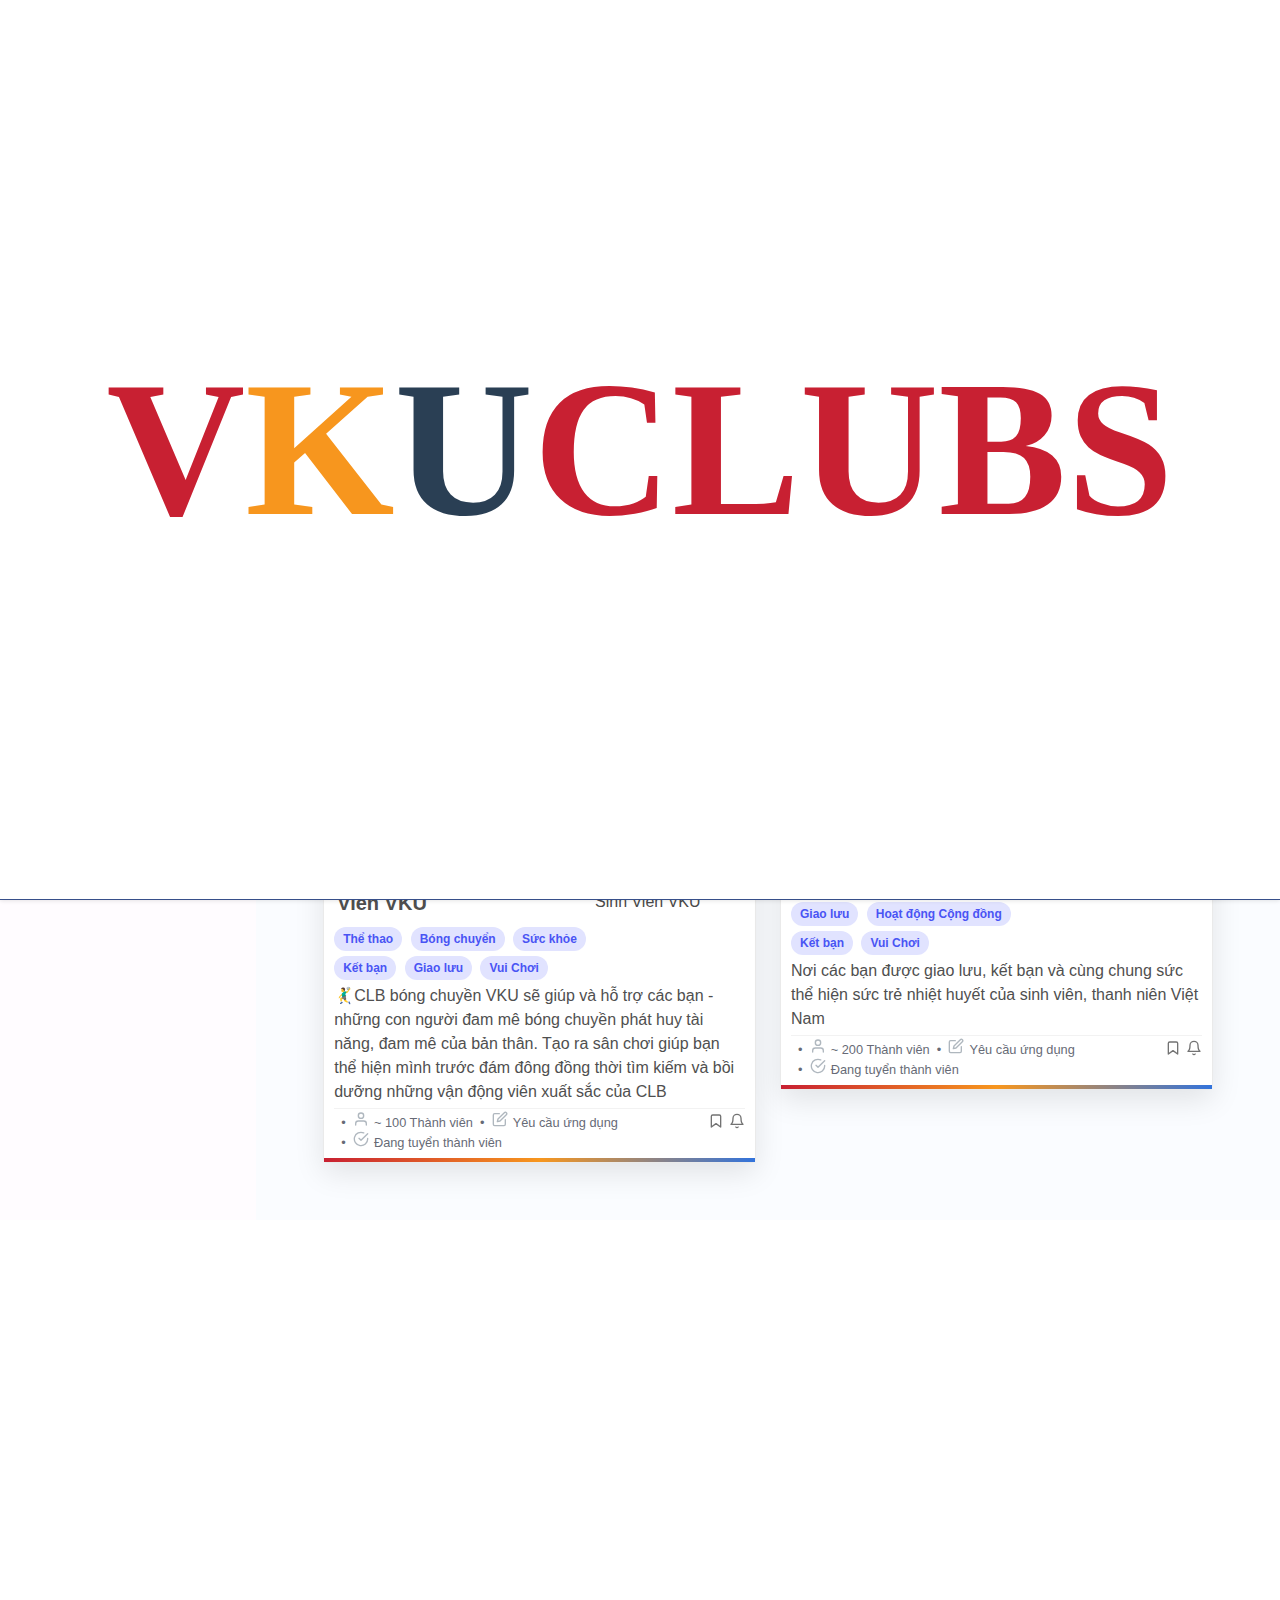
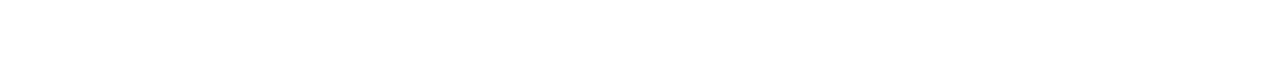
==== index.html @ f3626776 "first commit" ====
<!DOCTYPE html>
<html lang="en">

<head>
    <meta charset="UTF-8" />
    <meta http-equiv="X-UA-Compatimportantis-smallible" content="IE=edge" />
    <meta name="viewport" content="width=device-width, initial-scale=1.0" />
    <link rel="stylesheet" href="_next/static/css/home + header.css">
    <title>VKU_CLUBS</title>
</head>

<body>
    <div class="main">
<header>
    <div class="Header_nav">
        <div class="navbar-brand">
            <!-- <a class="Header__logoschool" href="/Web VKU_Clubs/index.html"> -->
            <!-- <img src="https://vku.udn.vn/uploads/no-image.png" alt="Logo VKU" class="Header__logoschool logo-png"> -->
            <a href="index.html"><h3 class="Header_Title"><span style="color: #c82032;">V</span><span
                style="color: #f7961e">K</span><span style="color: #2a3f54;">U</span><span
                style="color: #c82032; ">CLUBS</span></span></h3></a>
            <!-- </a> -->
        </div>
        <!-- <img src="https://vku.udn.vn/images/hinh1.jpg" alt="" class="banner"> -->
        <!-- <div class="banner"></div> -->
        <div class="toggle"></div>
        <div class="list-menu">
            <div class="menu-link">
                <a href="news.html" class="menu-item">Hoạt động-Sự kiện</a>
                <a href="" class="menu-item">F&Q</a>
                <a href="signin.html" class="menu-item Header__btn-menu">Đăng nhập</a>
            </div>
        </div>
        <div class="RouteProgressbar"></div>
    </div>
</header>
        <a rel="noopener noreferrer" href="https://airtable.com/shrCsYFWxCwfwE7cf" title="Feedback" target="_blank" class="Feedback__ActionLink-sc-3aht1s-0 dtWRdV"><span class="Icon__IconWrapper-dv2s1o-0 kxnExL"><svg xmlns="http://www.w3.org/2000/svg" height="1.5rem" width="1.5rem" fill="#FFF" preserveAspectRatio="xMidYMid meet" viewBox="0 0 24 24" alt="Feedback"><path d="M0 0h24v24H0zm15.35 6.41l-1.77-1.77c-.2-.2-.51-.2-.71 0L6 11.53V14h2.47l6.88-6.88c.2-.19.2-.51 0-.71z" fill="none"></path><path d="M20 2H4c-1.1 0-1.99.9-1.99 2L2 22l4-4h14c1.1 0 2-.9 2-2V4c0-1.1-.9-2-2-2zM6 14v-2.47l6.88-6.88c.2-.2.51-.2.71 0l1.77 1.77c.2.2.2.51 0 .71L8.47 14H6zm12 0h-7.5l2-2H18v2z"></path></svg></span></a>
        <content>
            <div class="renderPage__Wrapper">
                <div style="background-color: rgb(255,252, 255);padding-top: 3.25rem;">
                    <div class="SearchBar__Wrapper iPSott">
                        <div class="SearchBar__Content-pf9wtm-3 gTkeTQ">
                            <div class="mt-2">
                                <div class="SearchBar__SearchWrapper-pf9wtm-2 hKlVBw">
                                    <span class="SearchBar__SearchIcon-pf9wtm-6 caGMRI">
                                        <span class="Icon__IconWrapper-dv2s1o-0 kxnExL">
                                            <svg xmlns="http://www.w3.org/2000/svg" width="1rem" height="1rem" fill="none"
                                                stroke="currentColor" stroke-width="2" stroke-linecap="round"
                                                stroke-linejoin="round"
                                                class="search_svg__feather search_svg__feather-search"
                                                preserveAspectRatio="xMidYMid meet" viewBox="0 0 24 24" alt="search">
                                                <circle cx="11" cy="11" r="8"></circle>
                                                <path d="M21 21l-4.35-4.35"></path>
                                            </svg>
                                        </span>
                                    </span>
                                    <input type="text" name="search" placeholder="Search" aria-label="Search"
                                        class="SearchBar__Input-pf9wtm-5 ljHgao" value="">
                                </div>
                                <hr class="SearchBar__MobileLine-pf9wtm-7 camgC">
                            </div>
                            <div role="group" aria-labelledby="collapsible-group-tags">
                                <hr class="DropdownFilter__Line-mltycy-0 ikdzxK">
                                <details open>
                                    <summary>
                                        <div class="DropdownFilter__DropdownHeader-mltycy-1 hCZZEd">
                                            <p id="collapsible-group-tags"
                                                class="DropdownFilter__DropdownHeaderText-mltycy-6 gAreNL">Thẻ</p>
                                            <span class="Icon__IconWrapper-dv2s1o-0 kxnExL">
                                                <svg xmlns="http://www.w3.org/2000/svg" width="1rem" height="1rem"
                                                    fill="none" stroke="currentColor" stroke-width="2"
                                                    stroke-linecap="round" stroke-linejoin="round"
                                                    class="DropdownFilter__Chevron-mltycy-5 bDDIWH"
                                                    preserveAspectRatio="xMidYMid meet" viewBox="0 0 24 24"
                                                    alt="toggle dropdown" open="">
                                                    <path d="M6 9l6 6 6-6"></path>
                                                </svg>
                                            </span>
                                        </div>
                                    </summary>
                                    <div class="FilterSearch__SearchWrapper-sc-13u60rv-0 nPLtm">
                                        <label class="is-sr-only" for="react-select-club-search-tags-input">Chọn Thẻ để lọc</label>
                                        <div class=" css-2b097c-container">
                                            <div class=" css-14w8sow-control">
                                                <div class=" css-1hwfws3">
                                                    <div class=" css-ng6wbw-placeholder">Tìm kiếm theo thẻ</div>
                                                    <!-- <span class="Tags__Tag-sc-1fgujqo-0 fLQxgW tag is-rounded"
                                                        color="#e1e3ff">Arts<button class="delete is-small"></button></span> -->
                                                    <div class="css-1g6gooi">
                                                        <div class="" style="display: inline-block;">
                                                            <input autocapitalize="none" autocomplete="off"
                                                                autocorrect="off" id="react-select-club-search-tags-input"
                                                                spellcheck="false" tabindex="0" type="text"
                                                                aria-autocomplete="list" value=""
                                                                style="box-sizing: content-box; width: 2px; background: 0px center; border: 0px; font-size: inherit; opacity: 1; outline: 0px; padding: 0px; color: inherit;">
                                                            <div
                                                                style="position: absolute; top: 0px; left: 0px; visibility: hidden; height: 0px; overflow: scroll; white-space: pre; font-size: 16px; font-family: BlinkMacSystemFont, -apple-system, Segoe UI, Roboto, Oxygen, Ubuntu, Cantarell, Fira Sans, Droid Sans, Helvetica Neue, Helvetica, Arial, sans-serif; font-weight: 400; font-style: normal; letter-spacing: normal; text-transform: none;">
                                                            </div>
                                                        </div>
                                                    </div>
                                                </div>
                                                <div class=" css-1wy0on6">
                                                    <!-- <div class=" css-tlfecz-indicatorContainer" aria-hidden="true">
                                                        <svg height="20" width="20" viewBox="0 0 20 20" aria-hidden="true"
                                                            focusable="false" class="css-8mmkcg">
                                                            <path
                                                                d="M14.348 14.849c-0.469 0.469-1.229 0.469-1.697 0l-2.651-3.030-2.651 3.029c-0.469 0.469-1.229 0.469-1.697 0-0.469-0.469-0.469-1.229 0-1.697l2.758-3.15-2.759-3.152c-0.469-0.469-0.469-1.228 0-1.697s1.228-0.469 1.697 0l2.652 3.031 2.651-3.031c0.469-0.469 1.228-0.469 1.697 0s0.469 1.229 0 1.697l-2.758 3.152 2.758 3.15c0.469 0.469 0.469 1.229 0 1.698z">
                                                            </path>
                                                        </svg>
                                                    </div> -->
                                                    <span class="Icon__IconWrapper-dv2s1o-0 kxnExL">
                                                        <svg xmlns="http://www.w3.org/2000/svg" width="1rem" height="1rem"
                                                            fill="none" stroke="currentColor" stroke-width="2"
                                                            stroke-linecap="round" stroke-linejoin="round"
                                                            class="FilterSearch__SearchIcon-sc-13u60rv-3 cPeFSd"
                                                            preserveAspectRatio="xMidYMid meet" viewBox="0 0 24 24">
                                                            <path
                                                                d="M20.59 13.41l-7.17 7.17a2 2 0 01-2.83 0L2 12V2h10l8.59 8.59a2 2 0 010 2.82zM7 7h.01">
                                                            </path>
                                                        </svg>
                                                    </span>
                                                </div>
                                            </div>
                                        </div>
                                    </div>
                                </details>
                            </div>
                            <div role="group" aria-labelledby="collapsible-group-badges">
                                <hr class="DropdownFilter__Line-mltycy-0 ikdzxK">
                                <details open>
                                    <summary>
                                        <div class="DropdownFilter__DropdownHeader-mltycy-1 hCZZEd">
                                            <p id="collapsible-group-badges"
                                                class="DropdownFilter__DropdownHeaderText-mltycy-6 gAreNL">Danh hiệu</p>
                                            <span class="Icon__IconWrapper-dv2s1o-0 kxnExL">
                                                <svg xmlns="http://www.w3.org/2000/svg" width="1rem" height="1rem"
                                                    fill="none" stroke="currentColor" stroke-width="2"
                                                    stroke-linecap="round" stroke-linejoin="round"
                                                    class="DropdownFilter__Chevron-mltycy-5 bDDIWH"
                                                    preserveAspectRatio="xMidYMid meet" viewBox="0 0 24 24"
                                                    alt="toggle dropdown" open="">
                                                    <path d="M6 9l6 6 6-6"></path>
                                                </svg>
                                            </span>
                                        </div>
                                    </summary>
                                    <div class="FilterSearch__SearchWrapper-sc-13u60rv-0 nPLtm">
                                        <label class="is-sr-only" for="react-select-club-search-badges-input">
                                            Chọn
                                            <!-- -->Danh hiệu
                                            <!-- --> để lọc
                                        </label>
                                        <div class=" css-2b097c-container">
                                            <div class=" css-14w8sow-control">
                                                <div class=" css-1hwfws3">
                                                    <!-- <span class="Tags__Tag-sc-1fgujqo-0 hDepFm tag is-rounded"
                                                        color="#834fa0">
                                                        SAC
                                                        <button class="delete is-small"></button>
                                                    </span> -->
                                                    <div class=" css-ng6wbw-placeholder">Tìm theo danh hiệu</div>
                                                    <div class="css-1g6gooi">
                                                        <div class="" style="display:inline-block">
                                                            <input type="text" autocapitalize="none" autocomplete="off"
                                                                autocorrect="off" id="react-select-club-search-badges-input"
                                                                spellcheck="false" tabindex="0" value=""
                                                                aria-autocomplete="list"
                                                                style="box-sizing: content-box; width: 2px; background: 0px center; border: 0px; font-size: inherit; opacity: 1; outline: 0px; padding: 0px; color: inherit;">
                                                            <div
                                                                style="position: absolute; top: 0px; left: 0px; visibility: hidden; height: 0px; overflow: scroll; white-space: pre; font-size: 16px; font-family: BlinkMacSystemFont, -apple-system, Segoe UI, Roboto, Oxygen, Ubuntu, Cantarell, Fira Sans, Droid Sans, Helvetica Neue, Helvetica, Arial, sans-serif; font-weight: 400; font-style: normal; letter-spacing: normal; text-transform: none;">
                                                            </div>
                                                        </div>
                                                    </div>
                                                </div>
                                                <div class=" css-1wy0on6">
                                                    <!-- <div class=" css-tlfecz-indicatorContainer" aria-hidden="true"><svg
                                                            height="20" width="20" viewBox="0 0 20 20" aria-hidden="true"
                                                            focusable="false" class="css-8mmkcg">
                                                            <path
                                                                d="M14.348 14.849c-0.469 0.469-1.229 0.469-1.697 0l-2.651-3.030-2.651 3.029c-0.469 0.469-1.229 0.469-1.697 0-0.469-0.469-0.469-1.229 0-1.697l2.758-3.15-2.759-3.152c-0.469-0.469-0.469-1.228 0-1.697s1.228-0.469 1.697 0l2.652 3.031 2.651-3.031c0.469-0.469 1.228-0.469 1.697 0s0.469 1.229 0 1.697l-2.758 3.152 2.758 3.15c0.469 0.469 0.469 1.229 0 1.698z">
                                                            </path>
                                                        </svg></div> -->
                                                    <span class="Icon__IconWrapper-dv2s1o-0 kxnExL">
    
                                                        <svg xmlns="http://www.w3.org/2000/svg" width="1rem" height="1rem"
                                                            fill="none" stroke="currentColor" stroke-width="2"
                                                            stroke-linecap="round" stroke-linejoin="round"
                                                            class="FilterSearch__SearchIcon-sc-13u60rv-3 cPeFSd"
                                                            preserveAspectRatio="xMidYMid meet" viewBox="0 0 24 24">
                                                            <path
                                                                d="M20.59 13.41l-7.17 7.17a2 2 0 01-2.83 0L2 12V2h10l8.59 8.59a2 2 0 010 2.82zM7 7h.01">
                                                            </path>
                                                        </svg>
                                                    </span>
                                                </div>
                                            </div>
                                        </div>
                                </details>
                            </div>
                            <div role="group" aria-labelledby="collapsible-group-ordering">
                                <hr class="DropdownFilter__Line-mltycy-0 ikdzxK">
                                <details open>
                                    <summary>
                                        <div class="DropdownFilter__DropdownHeader-mltycy-1 hCZZEd">
                                            <p id="collapsible-group-ordering"
                                                class="DropdownFilter__DropdownHeaderText-mltycy-6 gAreNL">Sắp xếp</p>
                                            <span class="Icon__IconWrapper-dv2s1o-0 kxnExL">
                                                <svg xmlns="http://www.w3.org/2000/svg" width="1rem" height="1rem"
                                                    fill="none" stroke="currentColor" stroke-width="2"
                                                    stroke-linecap="round" stroke-linejoin="round"
                                                    class="DropdownFilter__Chevron-mltycy-5 bDDIWH"
                                                    preserveAspectRatio="xMidYMid meet" viewBox="0 0 24 24"
                                                    alt="toggle dropdown" open="">
                                                    <path d="M6 9l6 6 6-6"></path>
                                                </svg>
                                            </span>
                                        </div>
                                    </summary>
                                    <div onclick="show_drop_menu_OrderInput();show_drop_item_is_active(event);myFunction(event)" class="OrderInput__OrderingWrapper-gvk4sm-0 epjjnc dropdown">
                                        <div class="dropdown-trigger">
                                            <button class="button btn_dropdown-menu" aria-haspopup="true"
                                                aria-controls="dropdown-menu">
                                                <span class="Icon__IconWrapper-dv2s1o-0 kxnExL">
                                                    <svg xmlns="http://www.w3.org/2000/svg" width="1rem" height="1rem"
                                                        fill="none" stroke="currentColor" stroke-width="2"
                                                        stroke-linecap="round" stroke-linejoin="round"
                                                        class="star_svg__feather star_svg__feather-star"
                                                        preserveAspectRatio="xMidYMid meet" viewBox="0 0 24 24">
                                                        <path
                                                            d="M12 2l3.09 6.26L22 9.27l-5 4.87 1.18 6.88L12 17.77l-6.18 3.25L7 14.14 2 9.27l6.91-1.01L12 2z">
                                                        </path>
                                                    </svg>
                                                </span>
                                                <!-- -->Nổi bật
                                                <div class="OrderInput__OrderingChevronWrapper-gvk4sm-1 fzRgNq">
                                                    <span class="Icon__IconWrapper-dv2s1o-0 jzdktM">
                                                        <svg xmlns="http://www.w3.org/2000/svg" width="1rem" height="1rem"
                                                            fill="none" stroke="currentColor" stroke-width="2"
                                                            stroke-linecap="round" stroke-linejoin="round"
                                                            class="chevron-down_svg__feather chevron-down_svg__feather-chevron-down"
                                                            preserveAspectRatio="xMidYMid meet" viewBox="0 0 24 24">
                                                            <path d="M6 9l6 6 6-6"></path>
                                                        </svg>
                                                    </span>
                                                </div>
                                            </button>
                                        </div>
                                        <div class="dropdown-menu" role="menu">
                                            <div class="dropdown-content">
                                                <a  onlick ="show_drop_item_is_active(event)" tabindex="0" role="menuitem" class="dropdown-item is-active">
                                                    <span class="Icon__IconWrapper-dv2s1o-0 kxnExL">
                                                        <svg xmlns="http://www.w3.org/2000/svg" width="1rem" height="1rem"
                                                            fill="none" stroke="currentColor" stroke-width="2"
                                                            stroke-linecap="round" stroke-linejoin="round"
                                                            class="star_svg__feather star_svg__feather-star"
                                                            preserveAspectRatio="xMidYMid meet" viewBox="0 0 24 24">
                                                            <path
                                                                d="M12 2l3.09 6.26L22 9.27l-5 4.87 1.18 6.88L12 17.77l-6.18 3.25L7 14.14 2 9.27l6.91-1.01L12 2z">
                                                            </path>
                                                        </svg>
                                                    </span>
                                                    <!-- -->Nổi bật
                                                </a>
                                                <a onlick ="show_drop_item_is_active(event)" tabindex="0" role="menuitem" class="dropdown-item ">
                                                    <span class="Icon__IconWrapper-dv2s1o-0 kxnExL">
                                                        <svg xmlns="http://www.w3.org/2000/svg" width="1rem" height="1rem"
                                                            fill="none" stroke="currentColor" stroke-width="2"
                                                            stroke-linecap="round" stroke-linejoin="round"
                                                            class="list_svg__feather list_svg__feather-list"
                                                            preserveAspectRatio="xMidYMid meet" viewBox="0 0 24 24">
                                                            <path d="M8 6h13M8 12h13M8 18h13M3 6h.01M3 12h.01M3 18h.01">
                                                            </path>
                                                        </svg>
                                                    </span>
                                                    <!-- -->Chữ cái
                                                </a>
                                                <a onlick ="show_drop_item_is_active(event)" tabindex="0" role="menuitem" class="dropdown-item ">
                                                    <span class="Icon__IconWrapper-dv2s1o-0 kxnExL">
                                                        <svg xmlns="http://www.w3.org/2000/svg" width="1rem" height="1rem"
                                                            fill="none" stroke="currentColor" stroke-width="2"
                                                            stroke-linecap="round" stroke-linejoin="round"
                                                            class="bookmark_svg__feather bookmark_svg__feather-bookmark"
                                                            preserveAspectRatio="xMidYMid meet" viewBox="0 0 24 24">
                                                            <path d="M19 21l-7-5-7 5V5a2 2 0 012-2h10a2 2 0 012 2z"></path>
                                                        </svg>
                                                    </span>
                                                    <!-- -->Đánh dấu
                                                </a>
                                                <a onlick ="show_drop_item_is_active(event)" tabindex="0" role="menuitem" class="dropdown-item ">
                                                    <span class="Icon__IconWrapper-dv2s1o-0 kxnExL">
                                                        <svg xmlns="http://www.w3.org/2000/svg" width="1rem" height="1rem"
                                                            fill="none" stroke="currentColor" stroke-width="2"
                                                            stroke-linecap="round" stroke-linejoin="round"
                                                            class="shuffle_svg__feather shuffle_svg__feather-shuffle"
                                                            preserveAspectRatio="xMidYMid meet" viewBox="0 0 24 24">
                                                            <path d="M16 3h5v5M4 20L21 3M21 16v5h-5M15 15l6 6M4 4l5 5">
                                                            </path>
                                                        </svg>
                                                    </span>
                                                    <!-- -->Ngẫu nhiên
                                                </a>
                                            </div>
                                        </div>
                                    </div>
                                </details>
                            </div>
                            <div role="group" aria-labelledby="collapsible-group-general-membership-process">
                                <hr class="DropdownFilter__Line-mltycy-0 ikdzxK">
                                <details open>
                                    <summary>
                                        <div class="DropdownFilter__DropdownHeader-mltycy-1 hCZZEd">
                                            <p id="collapsible-group-general-membership-process"
                                                class="DropdownFilter__DropdownHeaderText-mltycy-6 gAreNL">Duyệt theo tuyển thành viên</p>
                                            <span class="Icon__IconWrapper-dv2s1o-0 kxnExL">
                                                <svg xmlns="http://www.w3.org/2000/svg" width="1rem" height="1rem"
                                                    fill="none" stroke="currentColor" stroke-width="2"
                                                    stroke-linecap="round" stroke-linejoin="round"
                                                    class="DropdownFilter__Chevron-mltycy-5 bDDIWH"
                                                    preserveAspectRatio="xMidYMid meet" viewBox="0 0 24 24"
                                                    alt="toggle dropdown" open="">
                                                    <path d="M6 9l6 6 6-6"></path>
                                                </svg>
                                            </span>
                                        </div>
                                    </summary>
                                    <div class="DropdownFilter__TableWrapper-mltycy-3 lePkcy">
                                        <div class="DropdownFilter__TableContainer-mltycy-4 jTOmit">
                                            <div class="DropdownFilter__CheckboxRow-mltycy-2 cStzJv">
                                                <label>
                                                    <span role="checkbox" tabindex="0" aria-checked="false">
                                                        <span class="Icon__IconWrapper-dv2s1o-0 kxnExL">
                                                            <svg xmlns="http://www.w3.org/2000/svg" width="1rem"
                                                                height="1rem" preserveAspectRatio="xMidYMid meet"
                                                                viewBox="0 0 459 459" alt="not selected">
                                                                <path
                                                                    d="M408 51v357H51V51h357m0-51H51C22.95 0 0 22.95 0 51v357c0 28.05 22.95 51 51 51h357c28.05 0 51-22.95 51-51V51c0-28.05-22.95-51-51-51z">
                                                                </path>
                                                            </svg>
                                                        </span>
                                                        &nbsp;
                                                    </span>
                                                    <span>
                                                        <p>Tụ do</p>
                                                    </span>
                                                </label>
                                            </div>
                                            <div class="DropdownFilter__CheckboxRow-mltycy-2 cStzJv">
                                                <label>
                                                    <span role="checkbox" tabindex="0" aria-checked="false">
                                                        <span class="Icon__IconWrapper-dv2s1o-0 kxnExL">
                                                            <svg xmlns="http://www.w3.org/2000/svg" width="1rem"
                                                                height="1rem" preserveAspectRatio="xMidYMid meet"
                                                                viewBox="0 0 459 459" alt="not selected">
                                                                <path
                                                                    d="M408 51v357H51V51h357m0-51H51C22.95 0 0 22.95 0 51v357c0 28.05 22.95 51 51 51h357c28.05 0 51-22.95 51-51V51c0-28.05-22.95-51-51-51z">
                                                                </path>
                                                            </svg>
                                                        </span>
                                                        &nbsp;
                                                    </span>
                                                    <span>
                                                        <p>Yêu cầu thử</p>
                                                    </span>
                                                </label>
                                            </div>
                                            <div class="DropdownFilter__CheckboxRow-mltycy-2 cStzJv">
                                                <label>
                                                    <span role="checkbox" tabindex="0" aria-checked="false">
                                                        <span class="Icon__IconWrapper-dv2s1o-0 kxnExL">
                                                            <svg xmlns="http://www.w3.org/2000/svg" width="1rem"
                                                                height="1rem" preserveAspectRatio="xMidYMid meet"
                                                                viewBox="0 0 459 459" alt="not selected">
                                                                <path
                                                                    d="M408 51v357H51V51h357m0-51H51C22.95 0 0 22.95 0 51v357c0 28.05 22.95 51 51 51h357c28.05 0 51-22.95 51-51V51c0-28.05-22.95-51-51-51z">
                                                                </path>
                                                            </svg>
                                                        </span>
                                                        &nbsp;
                                                    </span>
                                                    <span>
                                                        <p>Yêu cầu đơn đăng kí</p>
                                                    </span>
                                                </label>
                                            </div>
                                            <div class="DropdownFilter__CheckboxRow-mltycy-2 cStzJv">
                                                <label>
                                                    <span role="checkbox" tabindex="0" aria-checked="false">
                                                        <span class="Icon__IconWrapper-dv2s1o-0 kxnExL">
                                                            <svg xmlns="http://www.w3.org/2000/svg" width="1rem"
                                                                height="1rem" preserveAspectRatio="xMidYMid meet"
                                                                viewBox="0 0 459 459" alt="not selected">
                                                                <path
                                                                    d="M408 51v357H51V51h357m0-51H51C22.95 0 0 22.95 0 51v357c0 28.05 22.95 51 51 51h357c28.05 0 51-22.95 51-51V51c0-28.05-22.95-51-51-51z">
                                                                </path>
                                                            </svg>
                                                        </span>
                                                        &nbsp;
                                                    </span>
                                                    <span>
                                                        <p>Yêu cầu phỏng vấn</p>
                                                    </span>
                                                </label>
                                            </div>
                                        </div>
                                    </div>
                                </details>
                            </div>
                            <div role="group" aria-labelledby="collapsible-group-size">
                                <hr class="DropdownFilter__Line-mltycy-0 ikdzxK">
                                <details>
                                    <summary>
                                        <div class="DropdownFilter__DropdownHeader-mltycy-1 hCZZEd">
                                            <p id="collapsible-group-size"
                                                class="DropdownFilter__DropdownHeaderText-mltycy-6 gAreNL">Số lượng thành viên</p>
                                            <span class="Icon__IconWrapper-dv2s1o-0 kxnExL">
                                                <svg xmlns="http://www.w3.org/2000/svg" width="1rem" height="1rem"
                                                    fill="none" stroke="currentColor" stroke-width="2"
                                                    stroke-linecap="round" stroke-linejoin="round"
                                                    class="DropdownFilter__Chevron-mltycy-5 bDDIWH"
                                                    preserveAspectRatio="xMidYMid meet" viewBox="0 0 24 24"
                                                    alt="toggle dropdown" open="">
                                                    <path d="M6 9l6 6 6-6"></path>
                                                </svg>
                                            </span>
                                        </div>
                                    </summary>
                                    <div class="DropdownFilter__TableWrapper-mltycy-3 lePkcy">
                                        <div class="DropdownFilter__TableContainer-mltycy-4 jTOmit">
                                            <div class="DropdownFilter__CheckboxRow-mltycy-2 cStzJv">
                                                <label>
                                                    <span role="checkbox" tabindex="0" aria-checked="false">
                                                        <span class="Icon__IconWrapper-dv2s1o-0 kxnExL">
                                                            <svg xmlns="http://www.w3.org/2000/svg" width="1rem"
                                                                height="1rem" preserveAspectRatio="xMidYMid meet"
                                                                viewBox="0 0 459 459" alt="not selected">
                                                                <path
                                                                    d="M408 51v357H51V51h357m0-51H51C22.95 0 0 22.95 0 51v357c0 28.05 22.95 51 51 51h357c28.05 0 51-22.95 51-51V51c0-28.05-22.95-51-51-51z">
                                                                </path>
                                                            </svg>
                                                        </span>
                                                        &nbsp;
                                                    </span>
                                                    <span>
                                                        <p>ít hơn 20 thành viên</p>
                                                    </span>
                                                </label>
                                            </div>
                                            <div class="DropdownFilter__CheckboxRow-mltycy-2 cStzJv">
                                                <label>
                                                    <span role="checkbox" tabindex="0" aria-checked="false">
                                                        <span class="Icon__IconWrapper-dv2s1o-0 kxnExL">
                                                            <svg xmlns="http://www.w3.org/2000/svg" width="1rem"
                                                                height="1rem" preserveAspectRatio="xMidYMid meet"
                                                                viewBox="0 0 459 459" alt="not selected">
                                                                <path
                                                                    d="M408 51v357H51V51h357m0-51H51C22.95 0 0 22.95 0 51v357c0 28.05 22.95 51 51 51h357c28.05 0 51-22.95 51-51V51c0-28.05-22.95-51-51-51z">
                                                                </path>
                                                            </svg>
                                                        </span>
                                                        &nbsp;
                                                    </span>
                                                    <span>
                                                        <p>20 - 50 thành viên</p>
                                                    </span>
                                                </label>
                                            </div>
                                            <div class="DropdownFilter__CheckboxRow-mltycy-2 cStzJv">
                                                <label>
                                                    <span role="checkbox" tabindex="0" aria-checked="false">
                                                        <span class="Icon__IconWrapper-dv2s1o-0 kxnExL">
                                                            <svg xmlns="http://www.w3.org/2000/svg" width="1rem"
                                                                height="1rem" preserveAspectRatio="xMidYMid meet"
                                                                viewBox="0 0 459 459" alt="not selected">
                                                                <path
                                                                    d="M408 51v357H51V51h357m0-51H51C22.95 0 0 22.95 0 51v357c0 28.05 22.95 51 51 51h357c28.05 0 51-22.95 51-51V51c0-28.05-22.95-51-51-51z">
                                                                </path>
                                                            </svg>
                                                        </span>
                                                        &nbsp;
                                                    </span>
                                                    <span>
                                                        <p>50 - 100 thành viên</p>
                                                    </span>
                                                </label>
                                            </div>
                                            <div class="DropdownFilter__CheckboxRow-mltycy-2 cStzJv">
                                                <label>
                                                    <span role="checkbox" tabindex="0" aria-checked="false">
                                                        <span class="Icon__IconWrapper-dv2s1o-0 kxnExL">
                                                            <svg xmlns="http://www.w3.org/2000/svg" width="1rem"
                                                                height="1rem" preserveAspectRatio="xMidYMid meet"
                                                                viewBox="0 0 459 459" alt="not selected">
                                                                <path
                                                                    d="M408 51v357H51V51h357m0-51H51C22.95 0 0 22.95 0 51v357c0 28.05 22.95 51 51 51h357c28.05 0 51-22.95 51-51V51c0-28.05-22.95-51-51-51z">
                                                                </path>
                                                            </svg>
                                                        </span>
                                                        &nbsp;
                                                    </span>
                                                    <span>
                                                        <p>> 100 thành viên</p>
                                                    </span>
                                                </label>
                                            </div>
                                        </div>
                                    </div>
                                </details>
                            </div>
                            <div role="group" aria-labelledby="collapsible-group-accepting-members">
                                <hr class="DropdownFilter__Line-mltycy-0 ikdzxK">
                                <details>
                                    <summary>
                                        <div class="DropdownFilter__DropdownHeader-mltycy-1 hCZZEd">
                                            <p id="collapsible-group-accepting-members"
                                                class="DropdownFilter__DropdownHeaderText-mltycy-6 gAreNL">Chấp nhận thành viên
                                            </p>
                                            <span class="Icon__IconWrapper-dv2s1o-0 kxnExL">
                                                <svg xmlns="http://www.w3.org/2000/svg" width="1rem" height="1rem"
                                                    fill="none" stroke="currentColor" stroke-width="2"
                                                    stroke-linecap="round" stroke-linejoin="round"
                                                    class="DropdownFilter__Chevron-mltycy-5 bDDIWH"
                                                    preserveAspectRatio="xMidYMid meet" viewBox="0 0 24 24"
                                                    alt="toggle dropdown" open="">
                                                    <path d="M6 9l6 6 6-6">
                                                    </path>
                                                </svg>
                                            </span>
                                        </div>
                                    </summary>
                                    <div class="DropdownFilter__TableWrapper-mltycy-3 lePkcy">
                                        <div class="DropdownFilter__TableContainer-mltycy-4 jTOmit">
                                            <div class="DropdownFilter__CheckboxRow-mltycy-2 cStzJv">
                                                <label>
                                                    <span role="checkbox" tabindex="0" aria-checked="false">
                                                        <span class="Icon__IconWrapper-dv2s1o-0 kxnExL">
                                                            <svg xmlns="http://www.w3.org/2000/svg" width="1rem"
                                                                height="1rem" preserveAspectRatio="xMidYMid meet"
                                                                viewBox="0 0 459 459" alt="not selected">
                                                                <path
                                                                    d="M408 51v357H51V51h357m0-51H51C22.95 0 0 22.95 0 51v357c0 28.05 22.95 51 51 51h357c28.05 0 51-22.95 51-51V51c0-28.05-22.95-51-51-51z">
                                                                </path>
                                                            </svg>
                                                        </span>
                                                        &nbsp;
                                                    </span>
                                                    <span>
                                                        <p>Đang tuyển thành viên</p>
                                                    </span>
                                                </label>
                                            </div>
                                        </div>
                                    </div>
                                </details>
                            </div>
                            <div role="group" aria-labelledby="collapsible-group-recruiting-cycle">
                                <hr class="DropdownFilter__Line-mltycy-0 ikdzxK">
                                <details>
                                    <summary>
                                        <div class="DropdownFilter__DropdownHeader-mltycy-1 hCZZEd">
                                            <p id="collapsible-group-recruiting-cycle"
                                                class="DropdownFilter__DropdownHeaderText-mltycy-6 gAreNL">Chu kỳ tuyển dụng
                                            </p>
                                            <span class="Icon__IconWrapper-dv2s1o-0 kxnExL">
                                                <svg xmlns="http://www.w3.org/2000/svg" width="1rem" height="1rem"
                                                    fill="none" stroke="currentColor" stroke-width="2"
                                                    stroke-linecap="round" stroke-linejoin="round"
                                                    class="DropdownFilter__Chevron-mltycy-5 bDDIWH"
                                                    preserveAspectRatio="xMidYMid meet" viewBox="0 0 24 24"
                                                    alt="toggle dropdown" open="">
                                                    <path d="M6 9l6 6 6-6"></path>
                                                </svg>
                                            </span>
                                        </div>
                                    </summary>
                                    <div class="DropdownFilter__TableWrapper-mltycy-3 lePkcy">
                                        <div class="DropdownFilter__TableContainer-mltycy-4 jTOmit">
                                            <div class="DropdownFilter__CheckboxRow-mltycy-2 cStzJv">
                                                <label>
                                                    <span role="checkbox" tabindex="0" aria-checked="false">
                                                        <span class="Icon__IconWrapper-dv2s1o-0 kxnExL">
                                                            <svg xmlns="http://www.w3.org/2000/svg" width="1rem"
                                                                height="1rem" preserveAspectRatio="xMidYMid meet"
                                                                viewBox="0 0 459 459" alt="not selected">
                                                                <path
                                                                    d="M408 51v357H51V51h357m0-51H51C22.95 0 0 22.95 0 51v357c0 28.05 22.95 51 51 51h357c28.05 0 51-22.95 51-51V51c0-28.05-22.95-51-51-51z">
                                                                </path>
                                                            </svg>
                                                        </span>
                                                        &nbsp;
                                                    </span>
                                                    <span>
                                                        <p>Không xác định</p>
                                                    </span>
                                                </label>
                                            </div>
                                            <div class="DropdownFilter__CheckboxRow-mltycy-2 cStzJv">
                                                <label>
                                                    <span role="checkbox" tabindex="0" aria-checked="false">
                                                        <span class="Icon__IconWrapper-dv2s1o-0 kxnExL">
                                                            <svg xmlns="http://www.w3.org/2000/svg" width="1rem"
                                                                height="1rem" preserveAspectRatio="xMidYMid meet"
                                                                viewBox="0 0 459 459" alt="not selected">
                                                                <path
                                                                    d="M408 51v357H51V51h357m0-51H51C22.95 0 0 22.95 0 51v357c0 28.05 22.95 51 51 51h357c28.05 0 51-22.95 51-51V51c0-28.05-22.95-51-51-51z">
                                                                </path>
                                                            </svg>
                                                        </span>
                                                        &nbsp;
                                                    </span>
                                                    <span>
                                                        <p>Học kì 1</p>
                                                    </span>
                                                </label>
                                            </div>
                                            <div class="DropdownFilter__CheckboxRow-mltycy-2 cStzJv">
                                                <label>
                                                    <span role="checkbox" tabindex="0" aria-checked="false">
                                                        <span class="Icon__IconWrapper-dv2s1o-0 kxnExL">
                                                            <svg xmlns="http://www.w3.org/2000/svg" width="1rem"
                                                                height="1rem" preserveAspectRatio="xMidYMid meet"
                                                                viewBox="0 0 459 459" alt="not selected">
                                                                <path
                                                                    d="M408 51v357H51V51h357m0-51H51C22.95 0 0 22.95 0 51v357c0 28.05 22.95 51 51 51h357c28.05 0 51-22.95 51-51V51c0-28.05-22.95-51-51-51z">
                                                                </path>
                                                            </svg>
                                                        </span>
                                                        &nbsp;
                                                    </span>
                                                    <span>
                                                        <p>Học kì 2</p>
                                                    </span>
                                                </label>
                                            </div>
                                            <div class="DropdownFilter__CheckboxRow-mltycy-2 cStzJv">
                                                <label>
                                                    <span role="checkbox" tabindex="0" aria-checked="false">
                                                        <span class="Icon__IconWrapper-dv2s1o-0 kxnExL">
                                                            <svg xmlns="http://www.w3.org/2000/svg" width="1rem"
                                                                height="1rem" preserveAspectRatio="xMidYMid meet"
                                                                viewBox="0 0 459 459" alt="not selected">
                                                                <path
                                                                    d="M408 51v357H51V51h357m0-51H51C22.95 0 0 22.95 0 51v357c0 28.05 22.95 51 51 51h357c28.05 0 51-22.95 51-51V51c0-28.05-22.95-51-51-51z">
                                                                </path>
                                                            </svg>
                                                        </span>
                                                        &nbsp;
                                                    </span>
                                                    <span>
                                                        <p>Cả 2 học kì</p>
                                                    </span>
                                                </label>
                                            </div>
                                            <div class="DropdownFilter__CheckboxRow-mltycy-2 cStzJv">
                                                <label>
                                                    <span role="checkbox" tabindex="0" aria-checked="false">
                                                        <span class="Icon__IconWrapper-dv2s1o-0 kxnExL">
                                                            <svg xmlns="http://www.w3.org/2000/svg" width="1rem"
                                                                height="1rem" preserveAspectRatio="xMidYMid meet"
                                                                viewBox="0 0 459 459" alt="not selected">
                                                                <path
                                                                    d="M408 51v357H51V51h357m0-51H51C22.95 0 0 22.95 0 51v357c0 28.05 22.95 51 51 51h357c28.05 0 51-22.95 51-51V51c0-28.05-22.95-51-51-51z">
                                                                </path>
                                                            </svg>
                                                        </span>
                                                        &nbsp;
                                                    </span>
                                                    <span>
                                                        <p>Mở</p>
                                                    </span>
                                                </label>
                                            </div>
                                        </div>
                                    </div>
                                </details>
                            </div>
                            <div  class="has-text-centered mobile-only"><button onclick="hide_search()" type="button" class="button is-light is-small">Hide Menu</button></div>
                        </div>
                        <button onclick="Show_Contain_Seatch(), turn_off_openDetails()" class="SearchBar__MobileToggle-pf9wtm-4 cHkmYJ"><span class="Icon__IconWrapper-dv2s1o-0 kxnExL"><svg xmlns="http://www.w3.org/2000/svg" width="1rem" height="1rem" fill="none" stroke="currentColor" stroke-width="2" stroke-linecap="round" stroke-linejoin="round" class="search_svg__feather search_svg__feather-search" preserveAspectRatio="xMidYMid meet" viewBox="0 0 24 24"><circle cx="11" cy="11" r="8"></circle><path d="M21 21l-4.35-4.35"></path></svg></span></button>
                    </div>
                    <div class="SearchBar__SearchbarRightContainer-pf9wtm-0 kYKpSL">
                        <div style="background:#fafcff">
                            <div class="Container__Wrapper-asykym-0 Container__WideWrapper-asykym-1 ilwKjI gbSeRH">
                                <div style="padding:30px 0; box-sizing: border-box;">
                                    <div class="DisplayButtons__DisplayButtonsTag-t8qdtq-0 fQxUVb">
                                    <input class="btn_check check-struct" checked="checked" style="" type="radio" name="check-struct">
                                        <button class="button is-small is-small-red"
                                            style="background-color:#fff;border:1px solid #EAEAEA;font-family:'Inter', sans-serif"
                                            aria-label="switch to grid view">
                                            <span class="Icon__IconWrapper-dv2s1o-0 kxnExL">
                                                <svg xmlns="http://www.w3.org/2000/svg" width="1rem" height="1rem"
                                                    fill="none" stroke="currentColor" stroke-width="2"
                                                    stroke-linecap="round" stroke-linejoin="round"
                                                    class="grid_svg__feather grid_svg__feather-grid"
                                                    preserveAspectRatio="xMidYMid meet" viewBox="0 0 24 24" alt="grid icon"
                                                    style="transform:translateY(0px);opacity:0.6;color:rgba(0, 0, 0, 0.8) !important">
                                                    <path d="M3 3h7v7H3zM14 3h7v7h-7zM14 14h7v7h-7zM3 14h7v7H3z">
                                                    </path>
                                                </svg>
                                            </span>
                                        </button>
                                    <input class="btn_check check-struct1"  style="" type="radio" value="blue" name="check-struct">
                                        <button class="button is-small is-small-blue"
                                            style="background-color:#fff;border:1px solid #EAEAEA;font-family:'Inter', sans-serif"
                                            aria-label="switch to list view">
                                            <span class="Icon__IconWrapper-dv2s1o-0 kxnExL">
                                                <svg xmlns="http://www.w3.org/2000/svg" width="1rem" height="1rem"
                                                    fill="none" stroke="currentColor" stroke-width="2"
                                                    stroke-linecap="round" stroke-linejoin="round"
                                                    class="list_svg__feather list_svg__feather-list"
                                                    preserveAspectRatio="xMidYMid meet" viewBox="0 0 24 24" alt="list icon"
                                                    style="transform:translateY(0px);opacity:0.6;color:rgba(0, 0, 0, 0.8) !important">
                                                    <path d="M8 6h13M8 12h13M8 18h13M3 6h.01M3 12h.01M3 18h.01">
                                                    </path>
                                                </svg>
                                            </span>
                                        </button>
                                        <a class="button is-small is-primary" href="/create">
                                            <span class="Icon__IconWrapper-dv2s1o-0 kxnExL">
                                                <svg xmlns="http://www.w3.org/2000/svg" width="1rem" height="1rem"
                                                    fill="none" stroke="currentColor" stroke-width="2"
                                                    stroke-linecap="round" stroke-linejoin="round"
                                                    class="plus_svg__feather plus_svg__feather-plus"
                                                    preserveAspectRatio="xMidYMid meet" viewBox="0 0 24 24"
                                                    alt="create club"
                                                    style="transform:translateY(0px);opacity:0.6;color:rgba(255, 255, 255, 0.8)">
                                                    <path d="M12 5v14M5 12h14"></path>
                                                </svg>
                                            </span>
                                            Thêm
                                            <!-- -->CLB
                                        </a>
                                    </div>
                                    <h1 style="color:#414654" class="Typography__Title-e8uh37-5 dKqkHX title ">
                                        Danh sách CLB
                                    </h1>
                                    <p class="subtitle is-size-5" style="color:#4f4f4f">Tìm CLB của bạn</p>
                                </div>
                                <div class="pages__ResultsText-fxyd84-1 hAHPYs">
                                    <!-- -->4
                                    <!-- --> result
                                    <!-- -->s
                                </div>
                                    <!-- <div style="padding: 0px 30px 30px 0px;"><span class="tag is-rounded"
                                            style="color: rgb(73, 84, 244); background-color: rgb(225, 227, 255); font-weight: 600; margin: 3px;">Charity<button
                                                class="delete is-small"></button></span><span class="tag is-rounded"
                                            style="color: white; background-color: rgb(131, 79, 160); font-weight: 600; margin: 3px;">SCC<button
                                                class="delete is-small"></button></span><span class="tag is-rounded"
                                            style="color: white; background-color: rgb(31, 32, 73); font-weight: 600; margin: 3px;">more
                                            than 100<button class="delete is-small"></button></span><span class="tag is-rounded"
                                            style="color: white; background-color: rgb(224, 58, 78); font-weight: 600; margin: 3px;">Fall
                                            Semester<button class="delete is-small"></button></span><span
                                            class="pages__ClearAllLink-fxyd84-0 bMiofq tag is-rounded">Clear All</span></div> -->
                                <div class="columns is-multiline is-desktop is-tablet">
                                    <div class="ClubCard__CardWrapper-qqpg24-0 cKtqOz column is-half-desktop hover-hidden">
                                        <!-- <div class="imgBx">
                         <img src="https://scontent.fdad1-2.fna.fbcdn.net/v/t39.30808-6/279717204_5666729420022791_2122227633247037037_n.jpg?_nc_cat=105&ccb=1-5&_nc_sid=e3f864&_nc_ohc=ArNsvQdTagYAX947MmZ&_nc_ht=scontent.fdad1-2.fna&oh=00_AT-DtOmg6zUWD3tDJOx0ckBJ52siLix6U3NZy9FsWeXXBw&oe=627539FA" alt="">
                      </div> -->
                                        <a target="_blank" href="/club/global-research-and-consulting">
                                            <div class="ClubCard__Card-qqpg24-2 eufSiA card">
                                                <div style="display: flex;">
                                                    <div style="flex: 1 1 0%;">
                                                        <div>
                                                            <div class="ClubCard__CardHeader-qqpg24-4 guYdpv">
                                                                <strong
                                                                    class="ClubCard__CardTitle-qqpg24-5 igiPKV is-size-5">Nhóm
                                                                    từ thiện Hand In Hand Việt - Hàn</strong>
                                                            </div>
                                                        </div>
                                                        <span
                                                            class="Tags__Tag-sc-1fgujqo-0 Tags__BlueTag-sc-1fgujqo-1 kIknKT tPsPp tag is-rounded has-text-white">Từ
                                                            thiện
                                                        </span>
                                                        <span
                                                            class="Tags__Tag-sc-1fgujqo-0 Tags__BlueTag-sc-1fgujqo-1 kIknKT tPsPp tag is-rounded has-text-white">Hoạt
                                                            động Cộng đồng
                                                        </span>
                                                        <span
                                                            class="Tags__Tag-sc-1fgujqo-0 Tags__BlueTag-sc-1fgujqo-1 kIknKT tPsPp tag is-rounded has-text-white">Sự
                                                            Giúp đỡ
                                                        </span>
                                                        <span
                                                            class="Tags__Tag-sc-1fgujqo-0 Tags__BlueTag-sc-1fgujqo-1 kIknKT tPsPp tag is-rounded has-text-white">Yêu
                                                            thương</span>
                                                        <span
                                                            class="Tags__Tag-sc-1fgujqo-0 Tags__BlueTag-sc-1fgujqo-1 kIknKT tPsPp tag is-rounded has-text-white">Đồng
                                                            cảm</span>
                                                        <span
                                                            class="Tags__Tag-sc-1fgujqo-0 Tags__BlueTag-sc-1fgujqo-1 kIknKT tPsPp tag is-rounded has-text-white">Vui
                                                            Chơi</span>
                                                    </div>
                                                    <div class="LazyLoad is-visible" style="height: 62px;">
                                                        <img src="https://scontent.fdad2-1.fna.fbcdn.net/v/t39.30808-6/279370137_167073442380923_8515831102248447055_n.jpg?_nc_cat=108&ccb=1-7&_nc_sid=09cbfe&_nc_ohc=zkKquhfQtOgAX9JcTLF&_nc_ht=scontent.fdad2-1.fna&oh=00_AT8PMIq9chaufmuaY0RNgAlR0Sf_6uQoJWF_veg8Xdkl6Q&oe=629A3DA5"
                                                            alt="Global Research and Consulting (GRC) Logo"
                                                            class="ClubCard__Image-qqpg24-3 GsSiA">
                                                    </div>
                                                </div>
                                                <p class="ClubCard__Description-qqpg24-1 fDyMkr">Nơi cập nhập tin tức về các
                                                    hoạt động từ thiện, chương trình quyên góp, gây quỹ từ thiện, các hoạt
                                                    động cộng đồng.</p>
                                                <div class="ClubDetails__Wrapper-sc-15thu30-0 jojCiz">
                                                    <div
                                                        style="color: rgb(65, 70, 84); font-size: 80%; opacity: 0.8; flex: 1 1 0%;">
                                                        <span class="Icon__IconWrapper-dv2s1o-0 kxnExL">
                                                            &nbsp; • &nbsp;
                                                            <svg xmlns="http://www.w3.org/2000/svg" width="0.8rem"
                                                                height="0.8rem" fill="none" stroke="currentColor"
                                                                stroke-width="2" stroke-linecap="round"
                                                                stroke-linejoin="round"
                                                                class="user_svg__feather user_svg__feather-user"
                                                                preserveAspectRatio="xMidYMid meet" viewBox="0 0 24 24"
                                                                alt="members"
                                                                style="margin-top: -5px; margin-right: 5px; opacity: 0.5; transform: translateY(3px);">
                                                                <path d="M20 21v-2a4 4 0 00-4-4H8a4 4 0 00-4 4v2"></path>
                                                                <circle cx="12" cy="7" r="4"></circle>
                                                            </svg>
                                                            ~ 500 Thành viên
                                                        </span>
                                                        <span class="Icon__IconWrapper-dv2s1o-0 kxnExL">
                                                            &nbsp; • &nbsp;
                                                            <svg xmlns="http://www.w3.org/2000/svg" width="0.8rem"
                                                                height="0.8rem" fill="none" stroke="currentColor"
                                                                stroke-width="2" stroke-linecap="round"
                                                                stroke-linejoin="round"
                                                                class="edit_svg__feather edit_svg__feather-edit"
                                                                preserveAspectRatio="xMidYMid meet" viewBox="0 0 24 24"
                                                                alt="applications"
                                                                style="margin-top: -5px; margin-right: 5px; opacity: 0.5; transform: translateY(3px);">
                                                                <path
                                                                    d="M11 4H4a2 2 0 00-2 2v14a2 2 0 002 2h14a2 2 0 002-2v-7">
                                                                </path>
                                                                <path
                                                                    d="M18.5 2.5a2.121 2.121 0 013 3L12 15l-4 1 1-4 9.5-9.5z">
                                                                </path>
                                                            </svg>
                                                            Yêu cầu ứng dụng
                                                        </span>
                                                        <span class="Icon__IconWrapper-dv2s1o-0 kxnExL">
                                                            &nbsp; • &nbsp;
                                                            <svg xmlns="http://www.w3.org/2000/svg" width="0.8rem"
                                                                height="0.8rem" fill="none" stroke="currentColor"
                                                                stroke-width="2" stroke-linecap="round"
                                                                stroke-linejoin="round"
                                                                class="check-circle_svg__feather check-circle_svg__feather-check-circle"
                                                                preserveAspectRatio="xMidYMid meet" viewBox="0 0 24 24"
                                                                alt="accepting members"
                                                                style="margin-top: -5px; margin-right: 5px; opacity: 0.5; transform: translateY(3px);">
                                                                <path d="M22 11.08V12a10 10 0 11-5.93-9.14"></path>
                                                                <path d="M22 4L12 14.01l-3-3"></path>
                                                            </svg>
                                                            Đang tuyển thành viên
                                                        </span>
                                                    </div>
                                                    <span class="BookmarkIcon__BookmarkIconTag-q4xdc1-0 biqZD">
                                                        <svg xmlns="http://www.w3.org/2000/svg" viewBox="0 0 24 24"
                                                            class="feather feather-bookmark">
                                                            <path d="M19 21l-7-5-7 5V5a2 2 0 0 1 2-2h10a2 2 0 0 1 2 2z">
                                                            </path>
                                                        </svg>
                                                    </span>
                                                    <span class="SubscribeIcon__SubscribeIconTag-qlszaj-0 gSKLdb">
                                                        <svg xmlns="http://www.w3.org/2000/svg" viewBox="0 0 24 24"
                                                            class="feather feather-bell">
                                                            <path d="M18 8A6 6 0 0 0 6 8c0 7-3 9-3 9h18s-3-2-3-9">
                                                            </path>
                                                            <path d="M13.73 21a2 2 0 0 1-3.46 0"></path>
                                                        </svg>
                                                    </span>
                                                </div>
                                            </div>
                                        </a>
                                    </div>
                                    <div class="ClubCard__CardWrapper-qqpg24-0 cKtqOz column is-half-desktop hover-hidden">
                                        <a target="_blank" href="/club/penn-international-impact-consulting">
                                            <div class="ClubCard__Card-qqpg24-2 eufSiA card">
                                                <div style="display: flex;">
                                                    <div style="flex: 1 1 0%;">
                                                        <div>
                                                            <div class="ClubCard__CardHeader-qqpg24-4 guYdpv">
                                                                <strong
                                                                    class="ClubCard__CardTitle-qqpg24-5 igiPKV is-size-5">CLB
                                                                    Karate VKU</strong>
                                                            </div>
                                                        </div>
                                                        <span
                                                            class="Tags__Tag-sc-1fgujqo-0 Tags__BlueTag-sc-1fgujqo-1 kIknKT tPsPp tag is-rounded has-text-white">Võ
                                                            Thuật</span>
                                                        <span
                                                            class="Tags__Tag-sc-1fgujqo-0 Tags__BlueTag-sc-1fgujqo-1 kIknKT tPsPp tag is-rounded has-text-white">Sức
                                                            Khỏe</span>
                                                        <span
                                                            class="Tags__Tag-sc-1fgujqo-0 Tags__BlueTag-sc-1fgujqo-1 kIknKT tPsPp tag is-rounded has-text-white">Tự
                                                            vệ</span>
                                                        <span
                                                            class="Tags__Tag-sc-1fgujqo-0 Tags__BlueTag-sc-1fgujqo-1 kIknKT tPsPp tag is-rounded has-text-white">Thể
                                                            thao</span>
                                                        <span
                                                            class="Tags__Tag-sc-1fgujqo-0 Tags__BlueTag-sc-1fgujqo-1 kIknKT tPsPp tag is-rounded has-text-white">Sức
                                                            mạnh</span>
                                                        <span
                                                            class="Tags__Tag-sc-1fgujqo-0 Tags__BlueTag-sc-1fgujqo-1 kIknKT tPsPp tag is-rounded has-text-white">Vui
                                                            chơi</span>
                                                    </div>
                                                    <div class="LazyLoad is-visible" style="height: 62px;"><img
                                                            src="https://scontent-xsp1-3.xx.fbcdn.net/v/t1.6435-9/119606627_103345871527313_8985700407696574126_n.jpg?_nc_cat=109&ccb=1-7&_nc_sid=09cbfe&_nc_ohc=55ydOu9cKUIAX9XlLhN&_nc_ht=scontent-xsp1-3.xx&oh=00_AT-UnnpYYq35oMuNKOmvUfsxYp0_2ssyzswYu7iAWESAsQ&oe=62BAB6A5"
                                                            alt="Penn International Impact Consulting - PIIC Logo"
                                                            class="ClubCard__Image-qqpg24-3 GsSiA"></div>
                                                </div>
                                                <p class="ClubCard__Description-qqpg24-1 fDyMkr">Đến với CLB các bạn sẽ được
                                                    tìm hiểu về Karate, được tham gia vào những giải đấu với quy mô lớn,
                                                    được học cách tự vệ, học cách giúp đỡ những người xung quanh.</p>
                                                <div class="ClubDetails__Wrapper-sc-15thu30-0 jojCiz">
                                                    <div
                                                        style="color: rgb(65, 70, 84); font-size: 80%; opacity: 0.8; flex: 1 1 0%;">
                                                        <span class="Icon__IconWrapper-dv2s1o-0 kxnExL">
                                                            &nbsp; • &nbsp;
                                                            <svg xmlns="http://www.w3.org/2000/svg" width="0.8rem"
                                                                height="0.8rem" fill="none" stroke="currentColor"
                                                                stroke-width="2" stroke-linecap="round"
                                                                stroke-linejoin="round"
                                                                class="user_svg__feather user_svg__feather-user"
                                                                preserveAspectRatio="xMidYMid meet" viewBox="0 0 24 24"
                                                                alt="members"
                                                                style="margin-top: -5px; margin-right: 5px; opacity: 0.5; transform: translateY(3px);">
                                                                <path d="M20 21v-2a4 4 0 00-4-4H8a4 4 0 00-4 4v2">
                                                                </path>
                                                                <circle cx="12" cy="7" r="4"></circle>
                                                            </svg>
                                                            ~ 100 Thành Viên
                                                        </span>
                                                        <span class="Icon__IconWrapper-dv2s1o-0 kxnExL">
                                                            &nbsp; • &nbsp;
                                                            <svg xmlns="http://www.w3.org/2000/svg" width="0.8rem"
                                                                height="0.8rem" fill="none" stroke="currentColor"
                                                                stroke-width="2" stroke-linecap="round"
                                                                stroke-linejoin="round"
                                                                class="edit_svg__feather edit_svg__feather-edit"
                                                                preserveAspectRatio="xMidYMid meet" viewBox="0 0 24 24"
                                                                alt="applications"
                                                                style="margin-top: -5px; margin-right: 5px; opacity: 0.5; transform: translateY(3px);">
                                                                <path
                                                                    d="M11 4H4a2 2 0 00-2 2v14a2 2 0 002 2h14a2 2 0 002-2v-7">
                                                                </path>
                                                                <path
                                                                    d="M18.5 2.5a2.121 2.121 0 013 3L12 15l-4 1 1-4 9.5-9.5z">
                                                                </path>
                                                            </svg>
                                                            Yêu Cầu Ứng dụng
                                                        </span>
                                                        <span class="Icon__IconWrapper-dv2s1o-0 kxnExL">
                                                            &nbsp; • &nbsp;
                                                            <svg xmlns="http://www.w3.org/2000/svg" width="0.8rem"
                                                                height="0.8rem" fill="none" stroke="currentColor"
                                                                stroke-width="2" stroke-linecap="round"
                                                                stroke-linejoin="round"
                                                                class="x-circle_svg__feather x-circle_svg__feather-x-circle"
                                                                preserveAspectRatio="xMidYMid meet" viewBox="0 0 24 24"
                                                                alt="accepting members"
                                                                style="margin-top: -5px; margin-right: 5px; opacity: 0.5; transform: translateY(3px);">
                                                                <circle cx="12" cy="12" r="10"></circle>
                                                                <path d="M15 9l-6 6M9 9l6 6"></path>
                                                            </svg>
                                                            Chưa tuyển thành viên
                                                        </span>
                                                    </div>
                                                    <span class="BookmarkIcon__BookmarkIconTag-q4xdc1-0 biqZD">
                                                        <svg xmlns="http://www.w3.org/2000/svg" viewBox="0 0 24 24"
                                                            class="feather feather-bookmark">
                                                            <path d="M19 21l-7-5-7 5V5a2 2 0 0 1 2-2h10a2 2 0 0 1 2 2z">
                                                            </path>
                                                        </svg>
                                                    </span>
                                                    <span class="SubscribeIcon__SubscribeIconTag-qlszaj-0 gSKLdb">
                                                        <svg xmlns="http://www.w3.org/2000/svg" viewBox="0 0 24 24"
                                                            class="feather feather-bell">
                                                            <path d="M18 8A6 6 0 0 0 6 8c0 7-3 9-3 9h18s-3-2-3-9"></path>
                                                            <path d="M13.73 21a2 2 0 0 1-3.46 0"></path>
                                                        </svg>
                                                    </span>
                                                </div>
                                            </div>
                                        </a>
                                    </div>
                                    <div class="ClubCard__CardWrapper-qqpg24-0 cKtqOz column is-half-desktop hover-hidden">
                                        <a target="_blank" href="clubVolleyball.html">
                                            <div class="ClubCard__Card-qqpg24-2 eufSiA card">
                                                <div style="display: flex;">
                                                    <div style="flex: 1 1 0%;">
                                                        <div>
                                                            <div class="ClubCard__CardHeader-qqpg24-4 guYdpv">
                                                                <strong
                                                                    class="ClubCard__CardTitle-qqpg24-5 igiPKV is-size-5">CLB
                                                                    Bóng Chuyền Sinh Viên VKU</strong>
                                                            </div>
                                                        </div>
                                                        <span
                                                            class="Tags__Tag-sc-1fgujqo-0 Tags__BlueTag-sc-1fgujqo-1 kIknKT tPsPp tag is-rounded has-text-white">Thể
                                                            thao
                                                        </span>
                                                        <span
                                                            class="Tags__Tag-sc-1fgujqo-0 Tags__BlueTag-sc-1fgujqo-1 kIknKT tPsPp tag is-rounded has-text-white">Bóng
                                                            chuyển
                                                        </span>
                                                        <span
                                                            class="Tags__Tag-sc-1fgujqo-0 Tags__BlueTag-sc-1fgujqo-1 kIknKT tPsPp tag is-rounded has-text-white">Sức
                                                            khỏe
                                                        </span>
                                                        <span
                                                            class="Tags__Tag-sc-1fgujqo-0 Tags__BlueTag-sc-1fgujqo-1 kIknKT tPsPp tag is-rounded has-text-white">Kết
                                                            bạn</span>
                                                        <span
                                                            class="Tags__Tag-sc-1fgujqo-0 Tags__BlueTag-sc-1fgujqo-1 kIknKT tPsPp tag is-rounded has-text-white">Giao
                                                            lưu</span>
                                                        <span
                                                            class="Tags__Tag-sc-1fgujqo-0 Tags__BlueTag-sc-1fgujqo-1 kIknKT tPsPp tag is-rounded has-text-white">Vui
                                                            Chơi</span>
                                                    </div>
                                                    <div class="LazyLoad is-visible" style="height: 62px;">
                                                        <img src="https://scontent.fdad2-1.fna.fbcdn.net/v/t39.30808-6/242785233_281586853806075_5756088957149082243_n.jpg?_nc_cat=107&ccb=1-7&_nc_sid=09cbfe&_nc_ohc=hyTNZaIGMKQAX_T-x3A&_nc_ht=scontent.fdad2-1.fna&oh=00_AT-00z_HOVmAsWv4awVd9QOiUUvZ6RA1iAWUaT0QB4SHqA&oe=629A42CB"
                                                            alt="CLB Bóng Chuyền Sinh Viên VKU"
                                                            class="ClubCard__Image-qqpg24-3 GsSiA">
                                                    </div>
                                                </div>
                                                <p class="ClubCard__Description-qqpg24-1 fDyMkr">
                                                    🤾‍♂️CLB bóng chuyền VKU sẽ giúp và hỗ trợ các bạn - những con người đam
                                                    mê bóng chuyền phát huy tài năng, đam mê của bản thân. Tạo ra sân chơi
                                                    giúp bạn thể hiện mình trước đám đông đồng thời tìm kiếm và bồi dưỡng
                                                    những vận động viên xuất sắc của CLB
                                                </p>
                                                <div class="ClubDetails__Wrapper-sc-15thu30-0 jojCiz">
                                                    <div
                                                        style="color: rgb(65, 70, 84); font-size: 80%; opacity: 0.8; flex: 1 1 0%;">
                                                        <span class="Icon__IconWrapper-dv2s1o-0 kxnExL">
                                                            &nbsp; • &nbsp;
                                                            <svg xmlns="http://www.w3.org/2000/svg" width="0.8rem"
                                                                height="0.8rem" fill="none" stroke="currentColor"
                                                                stroke-width="2" stroke-linecap="round"
                                                                stroke-linejoin="round"
                                                                class="user_svg__feather user_svg__feather-user"
                                                                preserveAspectRatio="xMidYMid meet" viewBox="0 0 24 24"
                                                                alt="members"
                                                                style="margin-top: -5px; margin-right: 5px; opacity: 0.5; transform: translateY(3px);">
                                                                <path d="M20 21v-2a4 4 0 00-4-4H8a4 4 0 00-4 4v2"></path>
                                                                <circle cx="12" cy="7" r="4"></circle>
                                                            </svg>
                                                            ~ 100 Thành viên
                                                        </span>
                                                        <span class="Icon__IconWrapper-dv2s1o-0 kxnExL">
                                                            &nbsp; • &nbsp;
                                                            <svg xmlns="http://www.w3.org/2000/svg" width="0.8rem"
                                                                height="0.8rem" fill="none" stroke="currentColor"
                                                                stroke-width="2" stroke-linecap="round"
                                                                stroke-linejoin="round"
                                                                class="edit_svg__feather edit_svg__feather-edit"
                                                                preserveAspectRatio="xMidYMid meet" viewBox="0 0 24 24"
                                                                alt="applications"
                                                                style="margin-top: -5px; margin-right: 5px; opacity: 0.5; transform: translateY(3px);">
                                                                <path
                                                                    d="M11 4H4a2 2 0 00-2 2v14a2 2 0 002 2h14a2 2 0 002-2v-7">
                                                                </path>
                                                                <path
                                                                    d="M18.5 2.5a2.121 2.121 0 013 3L12 15l-4 1 1-4 9.5-9.5z">
                                                                </path>
                                                            </svg>
                                                            Yêu cầu ứng dụng
                                                        </span>
                                                        <span class="Icon__IconWrapper-dv2s1o-0 kxnExL">
                                                            &nbsp; • &nbsp;
                                                            <svg xmlns="http://www.w3.org/2000/svg" width="0.8rem"
                                                                height="0.8rem" fill="none" stroke="currentColor"
                                                                stroke-width="2" stroke-linecap="round"
                                                                stroke-linejoin="round"
                                                                class="check-circle_svg__feather check-circle_svg__feather-check-circle"
                                                                preserveAspectRatio="xMidYMid meet" viewBox="0 0 24 24"
                                                                alt="accepting members"
                                                                style="margin-top: -5px; margin-right: 5px; opacity: 0.5; transform: translateY(3px);">
                                                                <path d="M22 11.08V12a10 10 0 11-5.93-9.14"></path>
                                                                <path d="M22 4L12 14.01l-3-3"></path>
                                                            </svg>
                                                            Đang tuyển thành viên
                                                        </span>
                                                    </div>
                                                    <span class="BookmarkIcon__BookmarkIconTag-q4xdc1-0 biqZD">
                                                        <svg xmlns="http://www.w3.org/2000/svg" viewBox="0 0 24 24"
                                                            class="feather feather-bookmark">
                                                            <path d="M19 21l-7-5-7 5V5a2 2 0 0 1 2-2h10a2 2 0 0 1 2 2z">
                                                            </path>
                                                        </svg>
                                                    </span>
                                                    <span class="SubscribeIcon__SubscribeIconTag-qlszaj-0 gSKLdb">
                                                        <svg xmlns="http://www.w3.org/2000/svg" viewBox="0 0 24 24"
                                                            class="feather feather-bell">
                                                            <path d="M18 8A6 6 0 0 0 6 8c0 7-3 9-3 9h18s-3-2-3-9">
                                                            </path>
                                                            <path d="M13.73 21a2 2 0 0 1-3.46 0"></path>
                                                        </svg>
                                                    </span>
                                                </div>
                                            </div>
                                        </a>
                                    </div>
                                    <div class="ClubCard__CardWrapper-qqpg24-0 cKtqOz column is-half-desktop hover-hidden">
                                        <a target="_blank" href="/club/global-research-and-consulting">
                                            <div class="ClubCard__Card-qqpg24-2 eufSiA card">
                                                <div style="display: flex;">
                                                    <div style="flex: 1 1 0%;">
                                                        <div>
                                                            <div class="ClubCard__CardHeader-qqpg24-4 guYdpv">
                                                                <strong
                                                                    class="ClubCard__CardTitle-qqpg24-5 igiPKV is-size-5">CLB
                                                                    Nhịp Điệu Trẻ</strong>
                                                            </div>
                                                        </div>
                                                        <span
                                                            class="Tags__Tag-sc-1fgujqo-0 Tags__BlueTag-sc-1fgujqo-1 kIknKT tPsPp tag is-rounded has-text-white">Giao
                                                            lưu
                                                        </span>
                                                        <span
                                                            class="Tags__Tag-sc-1fgujqo-0 Tags__BlueTag-sc-1fgujqo-1 kIknKT tPsPp tag is-rounded has-text-white">Hoạt
                                                            động Cộng đồng
                                                        </span>
                                                        <span
                                                            class="Tags__Tag-sc-1fgujqo-0 Tags__BlueTag-sc-1fgujqo-1 kIknKT tPsPp tag is-rounded has-text-white">Kết
                                                            bạn
                                                        </span>
                                                        <span
                                                            class="Tags__Tag-sc-1fgujqo-0 Tags__BlueTag-sc-1fgujqo-1 kIknKT tPsPp tag is-rounded has-text-white">Vui
                                                            Chơi</span>
                                                    </div>
                                                    <div class="LazyLoad is-visible" style="height: 62px;">
                                                        <img src="https://scontent-xsp1-1.xx.fbcdn.net/v/t39.30808-6/277809018_5676845868997759_5204091922965459637_n.jpg?_nc_cat=108&ccb=1-7&_nc_sid=09cbfe&_nc_ohc=iJXjYP13j3IAX9JA08D&_nc_ht=scontent-xsp1-1.xx&oh=00_AT9kESDDrD19NkuXiUNbRx1cSrJXPTyGJWm8yrAph1eqxA&oe=6299756E"
                                                            alt="CLB Nhịp Điệu Trẻ" class="ClubCard__Image-qqpg24-3 GsSiA">
                                                    </div>
                                                </div>
                                                <p class="ClubCard__Description-qqpg24-1 fDyMkr">Nơi các bạn được giao lưu,
                                                    kết bạn và cùng chung sức thể hiện sức trẻ nhiệt huyết của sinh viên,
                                                    thanh niên Việt Nam</p>
                                                <div class="ClubDetails__Wrapper-sc-15thu30-0 jojCiz">
                                                    <div
                                                        style="color: rgb(65, 70, 84); font-size: 80%; opacity: 0.8; flex: 1 1 0%;">
                                                        <span class="Icon__IconWrapper-dv2s1o-0 kxnExL">
                                                            &nbsp; • &nbsp;
                                                            <svg xmlns="http://www.w3.org/2000/svg" width="0.8rem"
                                                                height="0.8rem" fill="none" stroke="currentColor"
                                                                stroke-width="2" stroke-linecap="round"
                                                                stroke-linejoin="round"
                                                                class="user_svg__feather user_svg__feather-user"
                                                                preserveAspectRatio="xMidYMid meet" viewBox="0 0 24 24"
                                                                alt="members"
                                                                style="margin-top: -5px; margin-right: 5px; opacity: 0.5; transform: translateY(3px);">
                                                                <path d="M20 21v-2a4 4 0 00-4-4H8a4 4 0 00-4 4v2"></path>
                                                                <circle cx="12" cy="7" r="4"></circle>
                                                            </svg>
                                                            ~ 200 Thành viên
                                                        </span>
                                                        <span class="Icon__IconWrapper-dv2s1o-0 kxnExL">
                                                            &nbsp; • &nbsp;
                                                            <svg xmlns="http://www.w3.org/2000/svg" width="0.8rem"
                                                                height="0.8rem" fill="none" stroke="currentColor"
                                                                stroke-width="2" stroke-linecap="round"
                                                                stroke-linejoin="round"
                                                                class="edit_svg__feather edit_svg__feather-edit"
                                                                preserveAspectRatio="xMidYMid meet" viewBox="0 0 24 24"
                                                                alt="applications"
                                                                style="margin-top: -5px; margin-right: 5px; opacity: 0.5; transform: translateY(3px);">
                                                                <path
                                                                    d="M11 4H4a2 2 0 00-2 2v14a2 2 0 002 2h14a2 2 0 002-2v-7">
                                                                </path>
                                                                <path
                                                                    d="M18.5 2.5a2.121 2.121 0 013 3L12 15l-4 1 1-4 9.5-9.5z">
                                                                </path>
                                                            </svg>
                                                            Yêu cầu ứng dụng
                                                        </span>
                                                        <span class="Icon__IconWrapper-dv2s1o-0 kxnExL">
                                                            &nbsp; • &nbsp;
                                                            <svg xmlns="http://www.w3.org/2000/svg" width="0.8rem"
                                                                height="0.8rem" fill="none" stroke="currentColor"
                                                                stroke-width="2" stroke-linecap="round"
                                                                stroke-linejoin="round"
                                                                class="check-circle_svg__feather check-circle_svg__feather-check-circle"
                                                                preserveAspectRatio="xMidYMid meet" viewBox="0 0 24 24"
                                                                alt="accepting members"
                                                                style="margin-top: -5px; margin-right: 5px; opacity: 0.5; transform: translateY(3px);">
                                                                <path d="M22 11.08V12a10 10 0 11-5.93-9.14"></path>
                                                                <path d="M22 4L12 14.01l-3-3"></path>
                                                            </svg>
                                                            Đang tuyển thành viên
                                                        </span>
                                                    </div>
                                                    <span class="BookmarkIcon__BookmarkIconTag-q4xdc1-0 biqZD">
                                                        <svg xmlns="http://www.w3.org/2000/svg" viewBox="0 0 24 24"
                                                            class="feather feather-bookmark">
                                                            <path d="M19 21l-7-5-7 5V5a2 2 0 0 1 2-2h10a2 2 0 0 1 2 2z">
                                                            </path>
                                                        </svg>
                                                    </span>
                                                    <span class="SubscribeIcon__SubscribeIconTag-qlszaj-0 gSKLdb">
                                                        <svg xmlns="http://www.w3.org/2000/svg" viewBox="0 0 24 24"
                                                            class="feather feather-bell">
                                                            <path d="M18 8A6 6 0 0 0 6 8c0 7-3 9-3 9h18s-3-2-3-9">
                                                            </path>
                                                            <path d="M13.73 21a2 2 0 0 1-3.46 0"></path>
                                                        </svg>
                                                    </span>
                                                </div>
                                            </div>
                                        </a>
                                    </div>
                                </div>
                                <div class="PaginatedClubDisplay__EmptyState-oj1orn-0 iGiCPn">
                                    <img src="http://cdn.onlinewebfonts.com/svg/img_386976.png" alt="no clubs found">
                                    <div>Không có câu lạc bộ nào phù hợp với truy vấn tìm kiếm của bạn.</div>
                                    <div>Tìm kiếm tài nguyên đại học? Xem qua<a
                                            href="https://vku.udn.vn/">VKU.UDN.VN</a>!</div>
                                </div>
                            </div>
                        </div>
                        </div>
                        </div>
                        </div>
        </content>
        <footer>
            
        </footer>
                    </div>
                    <script src="js/header+option.js">
                        
                        // console.log(document.querySelector('#react-select-club-search-tags-input').style);
                        // console.log('fadad');
                        
                    </script>
</body>

</html>
---- _next/static/css/home + header.css ----
body
{
    min-height: 150vh;
}
blockquote, body, dd, dl, dt, fieldset, figure, h1, h2, h3, h4, h5, h6, hr, html, iframe, legend, li, ol, p, pre, textarea, ul {
    margin: 0px !important;
    padding: 0px;
    
}
.button, .file-cta, .file-name, .input, .pagination-ellipsis, .pagination-link, .pagination-next, .pagination-previous, .select select, .textarea {
    -moz-appearance: none;
    -webkit-appearance: none;
    align-items: center;
    border: 1px solid transparent;
    border-radius: 4px;
    box-shadow: none;
    display: inline-flex;
    font-size: 1rem;
    height: 2.5em;
    justify-content: flex-start;
    line-height: 1.5;
    padding-bottom: calc(0.5em - 1px);
    padding-left: calc(0.75em - 1px);
    padding-right: calc(0.75em - 1px);
    padding-top: calc(0.5em - 1px);
    position: relative;
    vertical-align: top;
}
.cHkmYJ {
    display: none;
}
.columns.is-multiline {
    flex-wrap: wrap;
}
.columns:last-child {
    margin-bottom: -0.75rem;
}
.columns {
    margin-left: -0.75rem;
    margin-right: -0.75rem;
    margin-top: -0.75rem;
}

.btn_dropdown-menu
{
    /* height: 24px; */
    width: 100%;
    box-sizing: border-box; 
    margin-bottom: 10px;
    

}
p {
    display: block;
    margin-block-start: 1em;
    margin-block-end: 1em;
    margin-inline-start: 0px;
    margin-inline-end: 0px;
}
html
{
    box-sizing: border-box;
    background-color: #fff;
    font-size: 16px;
    -moz-osx-font-smoothing: grayscale;
    -webkit-font-smoothing: antialiased;
    min-width: 300px;
    overflow-x: hidden;
    overflow-y: scroll;
    text-rendering: optimizeLegibility;
    -webkit-text-size-adjust: 100%;
    -moz-text-size-adjust: 100%;
    -ms-text-size-adjust: 100%;
    text-size-adjust: 100%;
}
body
{
    margin: 0 0;
    color: #4a4a4a;
    font-size: 1em;
    font-weight: 400;
    line-height: 1.5;
}
*, ::after, ::before {
    box-sizing: inherit;
}
a
{
    cursor: pointer;
    margin:  0 0;
    text-decoration: none;
}
.ihYhEf {
    display: flex;
    flex-direction: column;
    background-color: rgb(255, 255, 255);
    font-family: Inter, sans-serif;
}
.Header_nav
{
    background-color: white;
    width: 100%;
    display: flex;
    position: fixed;
    border-bottom: 1px solid #374f8a;
    height: 3.25rem;
    align-items: stretch;
    box-sizing: border-box;
    box-shadow: rgb(0 0 0 / 10%) 0px 1px 4px 0px;;
    z-index: 9999;
}
a:visited
{
    color: #2a3f54;
    font-family: Didot;
    /* font-size: 100px; */
}
.navbar-brand > a
{
    text-decoration: none;
}
.Header__logoschool
{
    display: flex;
    align-items: center;
}
.logo-png
{
    max-height: 3.25rem;
    transform: scale(0.7);
    transition: transform 200ms ease 0s;
}
.logo-png:hover
{
    transform: scale(.8);
}
h2{
    color: #374f8a;
    margin: 0 0;
}
.menu-link
{
    justify-content: end;
    margin-left: auto;
    /* float: right; */
    align-items: stretch;
}
.list-menu
{
    padding: 0 1rem;
    display: flex;
    flex-grow: 1;
    flex-shrink: 0;
    align-items: center;
}
.menu-link>a
{
    text-decoration: none;
    padding: 14px 20px;
    color: #2a3f54;
    font-family: Didot;
    font-size: 26px;
    display: inline-block   ;
    transition: .57s;

    /* transition: .5s ease-in .2 ease-out; */
    box-sizing: content-box;
    
}
.menu-link>a::after
{
    content: ' ';
    width: 0%;
    height: 2px;
    background-color: #c82032; 
    display: block;
    margin: auto;
    transition: .5s;
    
}
.menu-link>a:hover::after
{
    width: 100%;
    

}
.menu-link>a:hover
{
    transform: scale(1.1);
    color: #c82032;
}
.Header__btn-menu
{
    /* border: 0;
    background-color: #fed014;
    opacity: .8;
    border-radius:  4px;
    margin: 2.5px;
    display: inline-flex;
    box-sizing: border-box;

    transform: scale(0.9); */
}

.SearchBar__Content-pf9wtm-3 {
    padding: 12px 17px;
    width: 100%;
    box-sizing: border-box;
}
.SearchBar__SearchWrapper-pf9wtm-2 
{
    -webkit-font-smoothing: antialiased;
    text-rendering: optimizeLegibility;
    text-size-adjust: 100%;
    font-size: 1em;
    font-weight: 400;
    line-height: 1.5;
    font-family: Inter, sans-serif;
    color: rgb(65, 70, 84);
    box-sizing: inherit;
    margin-bottom: 30px;
}
.SearchBar__SearchIcon-pf9wtm-6
{
    -webkit-font-smoothing: antialiased;
    text-rendering: optimizeLegibility;
    text-size-adjust: 100%;
    font-size: 1em;
    line-height: 1.5;
    font-family: Inter, sans-serif;
    box-sizing: inherit;
    font-style: inherit;
    font-weight: inherit;
    cursor: pointer;
    color: rgb(115, 115, 115);
    opacity: 0.5;
    padding-top: 4px;
    position: absolute;
    right: 24px;
}
svg
{
    -webkit-font-smoothing: antialiased;
    text-rendering: optimizeLegibility;
    text-size-adjust: 100%;
    font-size: 1em;
    line-height: 1.5;
    font-family: Inter, sans-serif;
    cursor: pointer;
    color: rgb(59 79 98);
    font-style: inherit;
    font-weight: inherit;
    width: 1rem;
    height: 1rem;
    fill: none;
    stroke: currentcolor;
    stroke-width: 2;
    stroke-linecap: round;
    stroke-linejoin: round;
    box-sizing: inherit;
    display: block;
    margin: auto;
}

.SearchBar__Input-pf9wtm-5
{
    -webkit-font-smoothing: antialiased;
    text-size-adjust: 100%;
    box-sizing: inherit;
    margin: 0;
    border: 1px solid rgb(234, 234, 234);
    outline: none;
    color: rgb(65, 70, 84);
    width: 100%;
    font-size: 1em;
    padding: 8px 10px;
    background: rgb(255, 255, 255);
    border-radius: 4px;
    font-family: Inter, sans-serif;
    
}

.SearchBar__MobileLine-pf9wtm-7
{
    -webkit-font-smoothing: antialiased;
    text-rendering: optimizeLegibility;
    text-size-adjust: 100%;
    font-size: 1em;
    font-weight: 400;
    line-height: 1.5;
    font-family: Inter, sans-serif;
    color: rgb(65, 70, 84);
    box-sizing: inherit;
    padding: 0;
    background-color: #f5f5f5;
    border: none;
    height: 2px;
    margin: 1.5rem 0;
    display: none;
}
/* div[role="group"]
{
    padding: 12px 17px;
    width: 100%;
    box-sizing: border-box;

} */
#collapsible-group-tags
{
    -webkit-font-smoothing: antialiased;
    text-rendering: optimizeLegibility;
    text-size-adjust: 100%;
    font-size: 1em;
    line-height: 1.5;
    font-family: Inter, sans-serif;
    color: rgb(65, 70, 84);
    cursor: pointer;
    box-sizing: inherit;
    margin: 0;
    padding: 0;
    opacity: 0.8;
    font-weight: 600;
    margin-bottom: 0px;
}
.bDDIWH
{
    -webkit-font-smoothing: antialiased;
    text-rendering: optimizeLegibility;
    text-size-adjust: 100%;
    font-size: 1em;
    line-height: 1.5;
    font-family: Inter, sans-serif;
    font-style: inherit;
    font-weight: inherit;
    width: 1rem;
    height: 1rem;
    fill: none;
    stroke: currentcolor;
    stroke-width: 2;
    stroke-linecap: round;
    stroke-linejoin: round;
    box-sizing: inherit;
    cursor: pointer;
    color: rgb(65, 70, 84);
    transform: rotate(180deg) translateY(-4px);
    display: block;
    margin: auto;
}

.hScOUD
{
    cursor: pointer;
    color: rgb(65, 70, 84);
    transform: rotate(0deg) translateY(0px);
}
details>summary
{
    list-style-type: none;
}

details[open]>summary .hCZZEd .kxnExL svg
{
    cursor: pointer;
    color: rgb(65, 70, 84);
    transform: rotate(0deg) translateY(0px);
}
.kxnExL svg
{
    display: block;
    margin: auto;
}
.nPLtm
{
    -webkit-font-smoothing: antialiased;
    text-rendering: optimizeLegibility;
    text-size-adjust: 100%;
    font-size: 1em;
    font-weight: 400;
    line-height: 1.5;
    font-family: Inter, sans-serif;
    color: rgb(65, 70, 84);
    box-sizing: inherit;
    margin-bottom: 30px;
    overflow: visible;
}
.is-sr-only
{
    -webkit-font-smoothing: antialiased;
    text-rendering: optimizeLegibility;
    text-size-adjust: 100%;
    font-size: 1em;
    font-weight: 400;
    line-height: 1.5;
    font-family: Inter, sans-serif;
    color: rgb(65, 70, 84);
    box-sizing: inherit;
    border: none!important;
    clip: rect(0,0,0,0)!important;
    height: .01em!important;
    overflow: hidden!important;
    padding: 0!important;
    position: absolute!important;
    white-space: nowrap!important;
    width: .01em!important;
}
.css-2b097c-container
{
    position: relative;
    box-sizing: border-box;
}
.css-14w8sow-control:hover,.epjjnc button:focus, .epjjnc button:hover,.ljHgao:hover,.dropdown-item:hover
{
    border: 1px solid rgba(0, 0, 0, 0.1);
    color: rgb(115, 115, 115);
    background: rgb(240, 240, 240);
    outline: none !important;
    box-shadow: none !important;
    box-sizing: border-box;
}


.css-14w8sow-control
{
    -webkit-align-items: center;
    -webkit-box-align: center;
    -ms-flex-align: center;
    align-items: center;
    background-color: hsl(0, 0%, 100%);
    border-color: hsl(0, 0%, 80%);
    border-radius: 4px;
    border-style: solid;
    border-width: 1px;
    box-shadow: none;
    cursor: default;
    display: -webkit-box;
    display: -webkit-flex;
    display: -ms-flexbox;
    display: flex;
    -webkit-box-flex-wrap: wrap;
    -webkit-flex-wrap: wrap;
    -ms-flex-wrap: wrap;
    flex-wrap: wrap;
    -webkit-box-pack: justify;
    -webkit-justify-content: space-between;
    justify-content: space-between;
    min-height: 38px;
    outline: 0!important;
    position: relative;
    -webkit-transition: all 100ms;
    transition: all 100ms;
    box-sizing: border-box;
    border: 1px solid rgba(0, 0, 0, 0.1);
}
.css-1hwfws3
{
    -webkit-align-items: center;
    -webkit-box-align: center;
    -ms-flex-align: center;
    align-items: center;
    display: -webkit-box;
    display: -webkit-flex;
    display: -ms-flexbox;
    display: flex;
    -webkit-flex: 1;
    -ms-flex: 1;
    flex: 1;
    -webkit-box-flex-wrap: wrap;
    -webkit-flex-wrap: wrap;
    -ms-flex-wrap: wrap;
    flex-wrap: wrap;
    padding: 2px 8px;
    -webkit-overflow-scrolling: touch;
    position: relative;
    overflow: hidden;
    box-sizing: border-box;
}

.css-ng6wbw-placeholder
{
    color: #757575;
    margin-left: 2px;
    margin-right: 2px;
    position: absolute;
    top: 50%;
    -webkit-transform: translateY(-50%);
    -moz-transform: translateY(-50%);
    -ms-transform: translateY(-50%);
    transform: translateY(-50%);
    box-sizing: border-box;
}
.css-1g6gooi
{
    margin: 2px;
    padding-bottom: 2px;
    padding-top: 2px;
    visibility: visible;
    color: hsl(0, 0%, 20%);
    box-sizing: border-box;
}
.css-1wy0on6
{
    -webkit-font-smoothing: antialiased;
    text-rendering: optimizeLegibility;
    text-size-adjust: 100%;
    font-size: 1em;
    font-weight: 400;
    line-height: 1.5;
    font-family: Inter, sans-serif;
    color: rgb(65, 70, 84);
    cursor: default;
    -webkit-box-align: center;
    align-items: center;
    align-self: stretch;
    display: flex;
    flex-shrink: 0;
    box-sizing: border-box;
}
.cPeFSd
{
    -webkit-font-smoothing: antialiased;
    text-rendering: optimizeLegibility;
    text-size-adjust: 100%;
    font-size: 1em;
    line-height: 1.5;
    font-family: Inter, sans-serif;
    font-style: inherit;
    font-weight: inherit;
    width: 1rem;
    height: 1rem;
    fill: none;
    stroke: currentcolor;
    stroke-width: 2;
    stroke-linecap: round;
    stroke-linejoin: round;
    box-sizing: inherit;
    cursor: pointer;
    color: rgb(115, 115, 115);
    opacity: 0.5;
    margin-right: 6px !important;
    display: block;
    margin: auto;
}
.button
{
    background-color: #fff;
    border-color: #dbdbdb;
    border-width: 1px;
    color: #363636;
    cursor: pointer;
    justify-content: center;
    padding-bottom: calc(0.5em - 1px);
    padding-left: 1em;
    padding-right: 1em;
    padding-top: calc(0.5em - 1px);
    text-align: center;
    white-space: nowrap;
    
}
.dropdown-content
{
    -webkit-font-smoothing: antialiased;
    text-rendering: optimizeLegibility;
    text-size-adjust: 100%;
    font-size: 1em;
    font-weight: 400;
    line-height: 1.5;
    font-family: Inter, sans-serif;
    color: rgb(65, 70, 84);
    box-sizing: inherit;
    background-color: #fff;
    border-radius: 4px;
    box-shadow: 0 .5em 1em -.125em rgba(10,10,10,.1),0 0 0 1px rgba(10,10,10,.02);
    padding: 0px;
}
.dropdown-item 
{
    -webkit-font-smoothing: antialiased;
    text-rendering: optimizeLegibility;
    text-size-adjust: 100%;
    font-weight: 400;
    box-sizing: border-box;
    cursor: pointer;
    text-decoration: none;
    font-size: .875rem;
    line-height: 1.5;
    position: relative;
    text-align: inherit;
    white-space: nowrap;
    width: 100%;
    padding: 8px 10px;
    color: rgb(115, 115, 115);
    font-family: Inter, sans-serif;
    display: flex;
    -webkit-box-align: center;
    align-items: center;
    border-radius: 4px;
}
/* .is-active
{
    -webkit-font-smoothing: antialiased;
    text-rendering: optimizeLegibility;
    text-size-adjust: 100%;
    font-weight: 400;
    box-sizing: inherit;
    cursor: pointer;
    text-decoration: none;
    font-size: .875rem;
    line-height: 1.5;
    position: relative;
    text-align: inherit;
    white-space: nowrap;
    width: 100%;
    padding: 8px 10px;
    font-family: Inter, sans-serif;
    display: flex;
    -webkit-box-align: center;
    align-items: center;
    border-radius: 4px;
    color: #fff;
    background: rgb(73, 84, 244);
} */
.fLQxgW
{
    -webkit-font-smoothing: antialiased;
    text-rendering: optimizeLegibility;
    text-size-adjust: 100%;
    font-family: Inter, sans-serif;
    cursor: default;
    box-sizing: inherit;
    font-style: inherit;
    margin: 0px 4px 4px 0px;
    font-weight: 600;
    background-color: rgb(225, 227, 255) !important;
    color: rgb(73, 84, 244) !important;
    align-items: center;
    font-size: .75rem;
    justify-content: center;
    line-height: 1.5;
    padding-left: .75em;
    padding-right: .75em;
    white-space: normal;
    display: inline-block;
    height: auto;
    padding-top: 0.25em;
    padding-bottom: 0.25em;
    border-radius: 290486px;
}

.is-small.delete {
    height: 16px;
    max-height: 16px;
    max-width: 16px;
    min-height: 16px;
    min-width: 16px;
    width: 16px;
}
.is-small
{
    /* -webkit-font-smoothing: antialiased;
    text-size-adjust: 100%;
    white-space: normal;
    box-sizing: inherit;
    margin: 0;
    font-family: BlinkMacSystemFont,-apple-system,"Segoe UI",Roboto,Oxygen,Ubuntu,Cantarell,"Fira Sans","Droid Sans","Helvetica Neue",Helvetica,Arial,sans-serif;
    user-select: none;
    -webkit-appearance: none;
    background-color: rgba(10,10,10,.2);
    border: none;
    border-radius: 290486px;
    cursor: pointer;
    pointer-events: auto;
    display: inline-block;
    flex-grow: 0;
    flex-shrink: 0;
    font-size: 0;
    outline: 0;
    position: relative;
    vertical-align: top; */
    height: 16px;
    max-height: 16px;
    max-width: 16px;
    min-height: 16px;
    min-width: 16px;
    width: 16px;
    margin-left: .25rem;
    margin-right: -.375rem;
    /* padding-right: 1em; */
}
.delete
{
    -webkit-appearance: none;
    background-color: rgba(10,10,10,.2);
    border: none;
    border-radius: 290486px;
    cursor: pointer;
    pointer-events: auto;
    display: inline-block;
    flex-grow: 0;
    flex-shrink: 0;
    font-size: 0;
    height: 20px;
    max-height: 20px;
    max-width: 20px;
    min-height: 20px;
    min-width: 20px;
    outline: 0;
    position: relative;
    vertical-align: top;
    width: 20px;
}
.delete::before{
    height: 2px;
    width: 50%;
}

.delete::after, .delete::before {
    background-color: #fff;
    content: "";
    display: block;
    left: 50%;
    position: absolute;
    top: 50%;
    transform: translateX(-50%) translateY(-50%) rotate(45deg);
    transform-origin: center center;
}

.delete::after{
    height: 50%;
    width: 2px;
}
.hDepFm
{
    -webkit-font-smoothing: antialiased;
    text-rendering: optimizeLegibility;
    text-size-adjust: 100%;
    font-family: Inter, sans-serif;
    cursor: default;
    box-sizing: inherit;
    font-style: inherit;
    margin: 0px 4px 4px 0px;
    font-weight: 600;
    background-color: rgb(131, 79, 160) !important;
    color: white !important;
    align-items: center;
    font-size: .75rem;
    justify-content: center;
    line-height: 1.5;
    padding-left: .75em;
    padding-right: .75em;
    white-space: normal;
    display: inline-block;
    height: auto;
    padding-top: 0.25em;
    padding-bottom: 0.25em;
    border-radius: 290486px;
}
/* .jTOmit
{
    -webkit-font-smoothing: antialiased;
    text-rendering: optimizeLegibility;
    text-size-adjust: 100%;
    font-size: 1em;
    font-weight: 400;
    line-height: 1.5;
    font-family: Inter, sans-serif;
    color: rgb(65, 70, 84);
    box-sizing: inherit;
} */
.cStzJv {
    padding-top: 3px;
}
label
{
    -webkit-font-smoothing: antialiased;
    text-rendering: optimizeLegibility;
    text-size-adjust: 100%;
    font-size: 1em;
    font-weight: 400;
    line-height: 1.5;
    font-family: Inter, sans-serif;
    color: rgb(65, 70, 84);
    box-sizing: inherit;
    cursor: pointer;
}
span[role="checkbox"]
{
    -webkit-font-smoothing: antialiased;
    text-rendering: optimizeLegibility;
    text-size-adjust: 100%;
    font-size: 1em;
    line-height: 1.5;
    font-family: Inter, sans-serif;
    cursor: pointer;
    box-sizing: inherit;
    font-style: inherit;
    font-weight: inherit;
    color: rgb(65, 70, 84);
    float: left;
}
p {
    display: block;
    margin-block-start: 1em;
    margin-block-end: 1em;
    margin-inline-start: 0px;
    margin-inline-end: 0px;
}
.cStzJv label {
    cursor: pointer;
}
.cStzJv span[role="checkbox"] {
    float: left;
}
.cStzJv span {
    color: rgb(65, 70, 84);
}
.lePkcy {
    overflow: hidden;
    max-height: 150vh;
    opacity: 1;
}
.ilwKjI {
    width: 100%;
    padding: 1rem;
    min-height: calc(100vh - 3.25rem);
}
.kYKpSL {
    width: 80vw;
    margin-left: 20vw;
    padding: 0px;
}
.is-primary
{
    -webkit-font-smoothing: antialiased;
    text-rendering: optimizeLegibility;
    text-size-adjust: 100%;
    font-weight: 400;
    font-family: Inter, sans-serif;
    box-sizing: inherit;
    text-decoration: none;
    user-select: none;
    -webkit-appearance: none;
    align-items: center;
    border: 1px solid transparent;
    box-shadow: none;
    display: inline-table;
    flex: 1;
    height: 2.5em;
    line-height: 1.5;
    position: relative;
    vertical-align: top;
    border-width: 1px;
    cursor: pointer;
    justify-content: center;
    padding-bottom: calc(.5em - 1px);
    padding-left: 1em;
    padding-right: 1em;
    padding-top: calc(.5em - 1px);
    text-align: center;
    white-space: nowrap;
    background-color: #00d1b2;
    border-color: transparent;
    color: #fff;
    border-radius: 2px;
    font-size: .75rem;
    margin-left: 8px;
    width: max-content;
}

.dKqkHX
{
    -webkit-font-smoothing: antialiased;
    text-rendering: optimizeLegibility;
    text-size-adjust: 100%;
    font-family: Inter, sans-serif;
    box-sizing: inherit;
    margin: 0;
    padding: 0;
    word-break: break-word;
    line-height: 1.125;
    font-size: 2rem;
    font-weight: bold;
    margin-bottom: 1.5rem;
    color: #414654;
}
.is-size-5
{
    -webkit-font-smoothing: antialiased;
    text-rendering: optimizeLegibility;
    text-size-adjust: 100%;
    font-family: Inter, sans-serif;
    box-sizing: inherit;
    margin: 0;
    padding: 0;
    word-break: break-word;
    /* font-weight: 400; */
    line-height: 1.25;
    font-size: 1.25rem!important;
    /* margin-top: -1.25rem; */
    color: #4f4f4f;
    
}
.hAHPYs
{
    color: rgb(79, 79, 79);
    margin: 5px;
    text-decoration: none !important;
    background: transparent !important;
}
/* .is-desktop
{
    -webkit-font-smoothing: antialiased;
    text-rendering: optimizeLegibility;
    text-size-adjust: 100%;
    color: #4a4a4a;
    font-size: 1em;
    font-weight: 400;
    line-height: 1.5;
    font-family: Inter, sans-serif;
    box-sizing: inherit;
    margin-left: -.75rem;
    margin-right: -.75rem;
    margin-top: -.75rem;
    margin-bottom: -.75rem;
    flex-wrap: wrap;
    display: flex;
} */
/* .is-half-desktop
{
    -webkit-font-smoothing: antialiased;
    text-rendering: optimizeLegibility;
    text-size-adjust: 100%;
    color: #4a4a4a;
    font-size: 1em;
    font-weight: 400;
    line-height: 1.5;
    font-family: Inter, sans-serif;
    box-sizing: inherit;
    display: block;
    padding: .75rem;
    flex: none;
    width: 50%;
    box-sizing: border-box;
} */
.GsSiA
{
    -webkit-font-smoothing: antialiased;
    text-rendering: optimizeLegibility;
    text-size-adjust: 100%;
    font-size: 1em;
    font-weight: 400;
    line-height: 1.5;
    font-family: Inter, sans-serif;
    color: #4a4a4a;
    cursor: pointer;
    box-sizing: inherit;
    height: auto;
    max-height: 100%;
    max-width: 150px;
    border-radius: 4px;
    overflow: hidden;
}
.eufSiA
{
    -webkit-font-smoothing: antialiased;
    text-rendering: optimizeLegibility;
    text-size-adjust: 100%;
    font-size: 1em;
    font-weight: 400;
    line-height: 1.5;
    font-family: Inter, sans-serif;
    box-sizing: inherit;
    color: #4a4a4a;
    max-width: 100%;
    position: relative;
    padding: 10px;
    border-radius: 4px;
    box-shadow: rgb(255, 255, 255) 0px 0px 0px;
    background-color: rgb(255, 255, 255);
    border: 1px solid rgb(234, 234, 234);
    -webkit-box-pack: justify;
    justify-content: space-between;
    height: auto;
    cursor: pointer;
}

.guYdpv
{
    -webkit-font-smoothing: antialiased;
    text-rendering: optimizeLegibility;
    text-size-adjust: 100%;
    font-size: 1em;
    font-weight: 400;
    line-height: 1.5;
    font-family: Inter, sans-serif;
    color: #4a4a4a;
    cursor: pointer;
    box-sizing: inherit;
    display: flex;
    -webkit-box-align: center;
    align-items: center;
    -webkit-box-pack: justify;
    justify-content: space-between;
    margin: 0px 3px;
}
.guYdpv>strong
{
    margin-bottom: 10px;
    transition: .5s ease-in-out;
}
.kIknKT {
    margin: 0px 4px 4px 0px;
    font-weight: 600;
}
.is-visible
{
    -webkit-font-smoothing: antialiased;
    text-rendering: optimizeLegibility;
    text-size-adjust: 100%;
    font-size: 1em;
    font-weight: 400;
    line-height: 1.5;
    font-family: Inter, sans-serif;
    color: #4a4a4a;
    cursor: pointer;
    box-sizing: inherit;
    height: 62px;
}
.fDyMkr
{
    -webkit-font-smoothing: antialiased;
    text-rendering: optimizeLegibility;
    text-size-adjust: 100%;
    font-size: 1em;
    font-weight: 400;
    line-height: 1.5;
    font-family: Inter, sans-serif;
    cursor: pointer;
    box-sizing: inherit;
    margin: 0;
    padding: 0;
    margin-top: 0.2rem;
    color: rgb(79, 79, 79);
    width: 100%;
    transition: .5s ease-in-out;
}
.jojCiz
{
    -webkit-font-smoothing: antialiased;
    text-rendering: optimizeLegibility;
    text-size-adjust: 100%;
    font-size: 1em;
    font-weight: 400;
    line-height: 1.5;
    font-family: Inter, sans-serif;
    color: #4a4a4a;
    cursor: pointer;
    box-sizing: inherit;
    margin-top: 0.25rem;
    padding-top: 0.25rem;
    border-top: 1.5px solid rgba(0, 0, 0, 0.05);
    width: 100%;
    display: flex;
    -webkit-box-pack: justify;
    justify-content: space-between;
}
.css-tlfecz-indicatorContainer {
    color: rgb(204, 204, 204);
    display: flex;
    padding: 8px;
    transition: color 150ms ease 0s;
    box-sizing: border-box;
}
.css-8mmkcg {
    display: inline-block;
    fill: currentcolor;
    line-height: 1;
    stroke: currentcolor;
    stroke-width: 0;
}
.jojCiz>div>span
{
    display: inline-flex;
}
.jojCiz>div
{
    display: flex;
    flex-wrap: wrap;
}

.biqZD
{
    -webkit-font-smoothing: antialiased;
    text-rendering: optimizeLegibility;
    text-size-adjust: 100%;
    font-size: 1em;
    line-height: 1.5;
    font-family: Inter, sans-serif;
    color: #4a4a4a;
    box-sizing: inherit;
    font-style: inherit;
    font-weight: inherit;
    padding: 0px;
    cursor: pointer;
    margin-left: 5px;
}
.feather-bookmark
{
    -webkit-font-smoothing: antialiased;
    text-rendering: optimizeLegibility;
    text-size-adjust: 100%;
    font-size: 1em;
    line-height: 1.5;
    font-family: Inter, sans-serif;
    color: #4a4a4a;
    font-style: inherit;
    font-weight: inherit;
    cursor: pointer;
    box-sizing: inherit;
    height: 1rem;
    width: 1rem;
    fill: none;
    stroke: rgb(115, 115, 115);
    stroke-width: 2px;
    stroke-linecap: round;
    stroke-linejoin: round;
}
.gSKLdb
{
    -webkit-font-smoothing: antialiased;
    text-rendering: optimizeLegibility;
    text-size-adjust: 100%;
    font-size: 1em;
    line-height: 1.5;
    font-family: Inter, sans-serif;
    color: #4a4a4a;
    box-sizing: inherit;
    font-style: inherit;
    font-weight: inherit;
    float: right;
    padding: 0px;
    cursor: pointer;
    margin-left: 5px;
}
.feather-bell
{
    -webkit-font-smoothing: antialiased;
    text-rendering: optimizeLegibility;
    text-size-adjust: 100%;
    font-size: 1em;
    line-height: 1.5;
    font-family: Inter, sans-serif;
    color: #4a4a4a;
    font-style: inherit;
    font-weight: inherit;
    cursor: pointer;
    box-sizing: inherit;
    height: 1rem;
    width: 1rem;
    fill: none;
    stroke: rgb(115, 115, 115);
    stroke-width: 2px;
    stroke-linecap: round;
    stroke-linejoin: round;
}
.button.is-primary {
    background-color: #fff;
    border-color: #3273dc;
    color: #3273dc;
    transition: 1000ms;
    width: 195%;
    
}
.fLQxgW.tag
{
    white-space: normal;
    display: inline-block;
    height: auto;
    padding-top: 0.25em;
    padding-bottom: 0.25em;
}
.is-rounded
{
    -webkit-font-smoothing: antialiased;
    text-rendering: optimizeLegibility;
    text-size-adjust: 100%;
    font-family: Inter, sans-serif;
    box-sizing: inherit;
    font-style: inherit;
    align-items: center;
    display: inline-flex;
    font-size: .75rem;
    height: 2em;
    justify-content: center;
    line-height: 1.5;
    padding-left: .75em;
    padding-right: .75em;
    white-space: nowrap;
    border-radius: 290486px;
    cursor: default;
}
.bMiofq
{
    cursor: pointer;
}
.iGiCPn {
    text-align: center;
    margin-top: 5rem;
    display: none;
}
.iGiCPn img {
    max-width: 300px;
    margin-bottom: 1rem;
}
.tag:not(body).is-rounded {
    border-radius: 290486px;
}
.kIknKT.tag {
    white-space: normal;
    display: inline-block;
    height: auto;
    padding-top: 0.25em;
    padding-bottom: 0.25em;
}
.tag:not(body) {
    align-items: center;
    background-color: #f5f5f5;
    border-radius: 4px;
    color: #4a4a4a;
    display: inline-flex;
    font-size: .75rem;
    height: 2em;
    justify-content: center;
    line-height: 1.5;
    padding-left: 0.75em;
    padding-right: 0.75em;
    white-space: nowrap;
}
.tag:not(body) .delete
{
    margin-left: 0.25rem;
    margin-right: -0.375rem;
}
.is-small.delete, .is-small.modal-close
{
    height: 16px;
    max-height: 16px;
    max-width: 16px;
    min-height: 16px;
    min-width: 16px;
    width: 16px;
}
.tPsPp {
    background-color: rgb(225, 227, 255) !important;
    color: rgb(73, 84, 244) !important;
}
.iPSott {
    height: 100vh;
    width: 20vw;
    overflow: hidden auto;
    position: fixed;
    top: 0px;
    padding-top: 3.25rem;
    color: rgb(65, 70, 84);
}
.ihYhEf {
    display: flex;
    flex-direction: column;
    background-color: rgb(255, 255, 255);
    font-family: Inter, sans-serif;
}
.epjjnc {
    width: 100%;
}
.dropdown {
    display: inline-flex;
    position: relative;
    vertical-align: top;
}
.dropdown-trigger
{

}
.epjjnc button, .epjjnc a {
    padding: 8px 10px;
    color: rgb(115, 115, 115);
    font-family: Inter, sans-serif;
}
.epjjnc .dropdown-trigger button {
    text-align: left;
    -webkit-box-pack: start;
    justify-content: flex-start;
    padding-right: 0px;
}
.dropdown.is-active .dropdown-menu, .dropdown.is-hoverable:hover .dropdown-menu {
    display: block;
}
.epjjnc .dropdown-trigger, .epjjnc .dropdown-trigger button, .epjjnc .dropdown-menu {
    width: 100%;
    border-radius: 4px;
}
.dropdown-menu {
    display: none;
    left: 0;
    min-width: 12rem;
    padding-top: 4px;
    position: absolute;
    top: 100%;
    z-index: 20;
}
.epjjnc .dropdown-content {
    padding: 0px;
}
.dropdown-content {
    background-color: #fff;
    border-radius: 4px;
    box-shadow: 0 0.5em 1em -0.125em rgb(10 10 10 / 10%), 0 0 0 1px rgb(10 10 10 / 2%);
    padding-bottom: 0.5rem;
    padding-top: 0.5rem;
}
.epjjnc .dropdown-item.is-active {
    background: rgb(73, 84, 244);
}
a.dropdown-item.is-active, button.dropdown-item.is-active {
    background-color: #3273dc;
    color: #fff;
}
.epjjnc .dropdown-item {
    display: flex;
    -webkit-box-align: center;
    align-items: center;
    border-radius: 4px;
}
a.dropdown-item, button.dropdown-item {
    padding-right: 3rem;
    text-align: inherit;
    white-space: nowrap;
    width: 100%;
}
.dropdown-item .kxnExL {
    margin-right: 0.25rem;
}
.kxnExL {
    display: inline-block;
    vertical-align: middle;
}
span {
    font-style: inherit;
    font-weight: inherit;
}

element.style {
}

.button .Icon__IconWrapper-dv2s1o-0, .dropdown-item .kxnExL {
    margin-right: 0.25rem;
}
.button .Icon__IconWrapper-dv2s1o-0, .dropdown-item .jzdktM {
    margin-right: 2px;
}
.kxnExL {
    display: inline-block;
    vertical-align: middle;
}
span {
    font-style: inherit;
    font-weight: inherit;
}
*, ::after, ::before {
    box-sizing: inherit;
}
*, ::after, ::before {
    box-sizing: inherit;
}
a.dropdown-item.is-active, button.dropdown-item.is-active {
    background-color: #3273dc;
    color: #fff;
    box-sizing: border-box;
}
hr {
    background-color: #f5f5f5;
    border: none;
    display: block;
    height: 2px;
    margin: 1.5rem 0;
}
.ikdzxK {
    background-color: rgba(0, 0, 0, 0.1);
    height: 2px;
    margin: 30px 0px 0px;
    padding: 0px;
}
.gAreNL {
    opacity: 0.8;
    font-weight: 600;
    margin-bottom: 0px;
}
.hCZZEd {
    display: flex;
    -webkit-box-pack: justify;
    justify-content: space-between;
    padding: 7px 3px;
    cursor: pointer;
}
.gTkeTQ {
    padding: 12px 17px;
    width: 100%;
}
.mt-2 {
    margin-top: 0.5rem!important;
}
.fzRgNq {
    cursor: pointer;
    color: rgb(115, 115, 115);
    opacity: 0.5;
    margin-left: auto;
    vertical-align: middle;
    margin-right: 6px !important;
}
.fQxUVb .button {
    margin-left: 8px;
}

.button.is-small {
    border-radius: 2px;
    font-size: .75rem;
    box-sizing: content-box;
z-index: 0;}
.fQxUVb {
    float: right;
    font-family: Inter, sans-serif;
}
/* .PSxST .mobile-only {
    display: none;
} */
.has-text-centered {
    text-align: center!important;
}
.button.is-light {
    background-color: #f5f5f5;
    border-color: transparent;
    color: rgba(0,0,0,.7);
    max-height: unset; 
    max-width: unset;
    min-height: unset;
    min-width: unset;
     width: unset;
     display: none;
}
@media screen and (min-width: 1200px)
{
    .gbSeRH {
        padding-left: calc(1rem + 5%);
        padding-right: calc(1rem + 5%);
    }
}
.hover-hidden
{
    transition: 1000ms;
}
/* .hover-hidden::after
{

}
.hover-hidden:hover
{
    opacity: 0;
} */
.css-1unx31s-option {
    color: rgb(65, 70, 84);
    cursor: default;
    display: block;
    font-size: inherit;
    padding: 8px 12px;
    width: 100%;
    user-select: none;
    -webkit-tap-highlight-color: rgba(0, 0, 0, 0);
    box-sizing: border-box;
    background: rgb(240, 240, 240);
}
.cKtqOz a
{
    width: 100%;
    height: 100%;   
}
.imgBx
{
    box-sizing: border-box;
    position: absolute;
    width: 100%;
    height: 100%;
}
.imgBx img
{
    position: absolute;
    width: 100%;
    height: 100%;
    object-fit: cover;
    transition: 1000ms;
}
.imgBx img:hover
{
    opacity: 0;
}
.banner
{
    position: absolute;
    width: 100%;
    height: 100%;
    object-fit: cover;
    transition: 1000ms;
}

/* ------------------------------------------------------------ */
a>.card
{
    box-shadow: 0 10px 30px rgba(0, 0, 0, 0.1);
}
a>.card::before
{
    content: '';
    position: absolute;
    left: 0;
    bottom: 0;
    width: 100%;
    height: 4px;
    background:linear-gradient(to right,#c82032,#f7961e,#3273dc);
    /* z-index: -1; */
    transition: .5s ease-in-out;
}
a>.card:hover::before
{
    /* height: 100%; */
    /* bottom: 0; */
    /* z-index: 1; */

}
.eufSiA:hover
{
    z-index: 1;
    transform: scale(0.98);
    transform: rotate(.8deg);
    transition: all .45s;
    box-shadow: 0px -5px 15px -4px grey;
}
.jojCiz
{
    transition: .5s ease-in-out;
}
.eufSiA:hover>div>div>div>.guYdpv>.igiPKV,.eufSiA:hover>.jojCiz>div,.eufSiA:hover>.fDyMkr
,.eufSiA:hover>.jojCiz>div>.kxnExL,.eufSiA:hover>.jojCiz>div>.kxnExL>svg
,.eufSiA:hover>.jojCiz>.biqZD>svg,.eufSiA:hover>.jojCiz>.gSKLdb>svg
{
    /* opacity: 1 !important;
    stroke: currentcolor;
    color: #fff !important;
    stroke: #fff !important; */

    
}
.eufSiA:hover>.jojCiz
{
    border-top: 1.5px solid #fff;
}
.feather-bookmark:hover,.feather-bell:hover
{
    fill:  #f7961e;
    transform: scale(1.3);
    
}

.Header_nav
{
    position: fixed;
    top: 0;
    left: 0;
    width: 100%;
    height: 100vh;
    background-color: #fff;
    display: flex;
    justify-content: flex-end;
    align-items: center;
    transition: 1s;
}
.list-menu
{
    opacity: 0;
    transition: 0.5s;
    transform: translateX(25px);
}
.sticky .list-menu
{
    opacity: 1;
    transition-delay: .75s;
    transform: translateX(0);
}
.Header_nav .banner
{
    position: absolute;
    top: 0;
    left: 0;
    width: 100%;
    height: 100vh;
    object-fit: cover;
    transition: 1s;
    opacity: 0;
}
@import url('https://fonts.googleapis.com/css2?family=Inspiration&display=swap');
.Header_nav .navbar-brand .Header_Title
{
    position: absolute;
    top: 50%;
    left: 50%;
    transform: translate(-50%,-50%);
    color: #000;
    font-size: 15vw;
    font-weight: 700;
    transition: 1s;
    z-index: 1;
    text-decoration: none;
    font-family: 'Just Another Hand', cursive;
    /* transition: transform 200ms ease 0s; */
}
.sticky
{
    height: 3.5rem;
}
.sticky .navbar-brand .Header_Title
{
    position: absolute;
    font-size: 2em;
    left: 100px;
}
.sticky img
{
    display: none;
}
.renderPage__Wrapper
{
    margin-top: 25%;
}
/* ---------------------------------------------------- */
@media(max-width:800px)
{
    .sticky .navbar-brand .Header_Title
    {
        left: 90px;
    }
    .menu-link
    {
        opacity: 0;
        visibility: hidden;
        display: none;
    }
    .sticky .toggle
    {
       background: #000 url([data-uri]);
        position: fixed;
        right: 40px;
        top: 15px;
        height: 30px;
        width: 30px;
        background-size: 30px;
        background-repeat: no-repeat;
        background-position: center;
    }

    .sticky  .active
    {
       background: #fff url(https://freesvg.org/img/1544641784.png);
        background-size: 20px;
        background-repeat: no-repeat;
        background-position: center;
    }    
    .menu-list__active > .menu-link
    {
        position: fixed;
        top: 1.8rem;
        right: 50%;
        width: 100%;
        height: calc(100vh - 1.8rem);
        transform: translateX(50%);
        opacity: 1;
        visibility:visible;
        display: flex;
        justify-content: center;
        align-items: center;
        flex-direction: column;
        background-color: #FFF;

    }
    
}
body::-webkit-scrollbar
{
    width: 12px;
    border-radius: 2px;
    
}
::-webkit-scrollbar-thumb
{
    background:linear-gradient(#c82032,#3273dc)
    
}
.Header_Title::before
{
    position: absolute;
    top:0;
    left: 0;
    content:'VKUCLUBS';
    animation: animate 5s  ease-in;
    width: 100%;
    color: #fff;
    height: 15%;
    overflow: hidden;
}
.sticky .navbar-brand .Header_Title::before
{
    content:'';
    display: none;
}

@keyframes animate
{
    0%
    {
        height: 85%;
    }
    10%
    {
        height: 65%;
    }
    20%
    {
        height: 45%;
    }
    30%
    {
        height: 25%;
    }
    40%
    {
        height: 15%;
    }
}
.plus_svg__feather-plus
{
    position: absolute;
    top: 25%;
    right: 0;
    transition:  transform .5s;
    opacity: 0 !important;

}
.button.is-primary:hover .plus_svg__feather-plus
{
    color: #3273dc !important;
    display: block;
    opacity: 1 !important;
    transform: translateX(-400%)!important;
    background-color: #FFF;
    border: 1px solid #3273dc;
}
.is-primary .kxnExL .plus_svg__feather-plus
{
    color: #000 !important;
}
.is-primary
{
    margin-right: 10px;
    z-index: 1;
    margin-left: 18px !important;
}
.is-primary::before
{
    content: '';
    width: 0%;
    height: 100%;
    position: absolute;
    top: -1px;
    right: -1px;
    transform: scaleX(0);
    transform: translateX(5%);
    transition: .6s;
    background-color: #3273dc;
    z-index: -1;
    border: 1px solid #3273dc;
}
.is-primary:hover::before
{
    transform: scaleX(1);
    width:100%;
}
.is-primary:hover 
{
    color: #fff;
}
.main
{
    font-family: Inter, sans-serif;
}
.button.is-small-red
{
    border: 1px solid #c82032 !important;
    cursor: pointer;
}
.button.is-small-blue
{
    /* border: 1px solid #3273dc !important; */
    cursor: pointer;
    border: 1px solid #f7961e !important;
}
/* .check-struct:hover ~.button.is-small-red , */
.check-struct:checked ~ .button.is-small-red
{
    background-color: #c82032 !important;
}
.check-struct1:checked ~ .button.is-small-blue
/* .check-struct1:hover ~.button.is-small-blue */
{
    background-color: #f7961e !important;

}
.button.is-small .kxnExL .grid_svg__feather-grid
{
    stroke: #c82032 ;
}
.button.is-small .kxnExL .list_svg__feather-list
{
    stroke: #f7961e ;
}
.check-struct , .check-struct1
{
    position: absolute;
    transform: translate(12px,-2px);
    width:28px ;
    height: 27px;
    opacity: 0;
    z-index: 1;
    cursor: pointer;
}

/* .check-struct:hover ~.button.is-small .kxnExL .grid_svg__feather-grid,.check-struct1:hover ~.button.is-small .kxnExL  .list_svg__feather-list */
/* , */
.check-struct1:checked ~ .button.is-small-blue .kxnExL .list_svg__feather-list,.check-struct:checked ~ .button.is-small-red .kxnExL .grid_svg__feather-grid
{
    stroke: white ;
    opacity: 1 !important;
}
@media screen and (max-width: 992px)
{
    
    .iPSott {
        position: relative;
        height: auto;
        overflow: visible;
        width: 100%;
        padding-top: 0px !important;
    }

    .PSxST {
        display: block;
        overflow-x: hidden;
        width: 100%;
        margin: 0px;
        padding: 16px 1rem;
        position: fixed;
        z-index: 1000;
        box-shadow: rgb(0 0 0 / 8%) 0px 2px 4px;
        background: rgb(255, 255, 255);
        top: 3.25rem;
    }
    .ikdzxK {
        display: none !important;
    }
.button.is-light
{
    display: inline-flex;
    transition: .5s;
}
.button.is-light:hover
{
    transform: scale(0.95);
    background-color:#f7961e;
}
.cHkmYJ {
    z-index: 999;
    display: block;
    position: fixed;
    top: 3.25rem;
    right: 16px;
    background-color: rgb(250 252 255);
    padding: 5px 8px;
    border-radius: 0px 0px 5px 5px;
    border-width: 0px 1px 1px;
    border-right-style: solid;
    border-bottom-style: solid;
    border-left-style: solid;
    border-right-color: rgb(52 72 92);
    border-bottom-color: rgb(52 72 92);
    border-left-color: rgb(58 77 97);
    border-image: initial;
    border-top-style: initial;
    border-top-color: initial;
    cursor: pointer;
width: 45px;height: 33px;}
.hCZZEd {
    /* display: inline-flex; */
    padding: 4px 8px;
    /* margin-right: 6px; */
    border-radius: 16px;
    /* font-size: 80%; */
    /* color: rgb(151, 151, 151); */
}
.PSxST {
    display: block;
    overflow-x: hidden;
    width: 100%;
    margin: 0px;
    padding: 16px 1rem;
    position: fixed;
    z-index: 1000;
    box-shadow: rgb(0 0 0 / 8%) 0px 2px 4px;
    background: rgb(255, 255, 255);
    top: 3.25rem;
    /* height: calc(100vh - 3.25rem);
    max-height: max-content; */
    height: max-content;
    max-height: calc(100vh - 3.25rem);
}

.kYKpSL {
    width: 100%;
    margin-left: 0px;
}
.gTkeTQ {
    display: none;
    overflow-x: hidden;
    width: 100%;
    margin: 0px;
    padding: 16px 1rem;
    position: fixed;
    z-index: 1000;
    box-shadow: rgb(0 0 0 / 8%) 0px 2px 4px;
    background: rgb(255, 255, 255);
    top: 3.25rem;
}
.gTkeTQ .mobile-only {
    display: block !important;
}
}

@media screen and (max-width: 584px)
{
.hAHPYs {
    margin-bottom: 1rem;
}
.fQxUVb {
    float: none;
    text-align: right;
    margin-bottom: 1rem;
}
}

.columns:last-child {
    margin-bottom: -0.75rem;
}
@media screen and (max-width: 768px)
{
.cKtqOz {
    padding-top: 0px;
    padding-bottom: 1rem;
}
.eufSiA {
    width: calc(100%);
    padding: 8px;
}
}
.column {
    display: block;
    flex-basis: 0;
    flex-grow: 1;
    flex-shrink: 1;
    padding: 0.75rem;
}
@media screen and (min-width: 1024px)
{
.columns.is-desktop {
    display: flex;
}
.column.is-half-desktop {
    flex: none;
    width: 50%;
}
.cHkmYJ
{
    display: none !important;
}
}
.dtWRdV {
    display: inline-block;
    width: 3rem;
    height: 3rem;
    border-radius: 3rem;
    background-color: #4954f4;
    position: fixed;
    bottom: 18px;
    right: 18px;
    text-align: center;
    box-shadow: 0 2px 8px rgb(25 89 130 / 40%);
    cursor: pointer;
    z-index: 10;
    -webkit-transition: background-color 200ms ease;
    transition: background-color 200ms ease;
}
.dtWRdV svg {
    margin-top: 0.75rem;
    color: white;
}
.row .column.is-half-desktop 
{
    width: 100%;
}
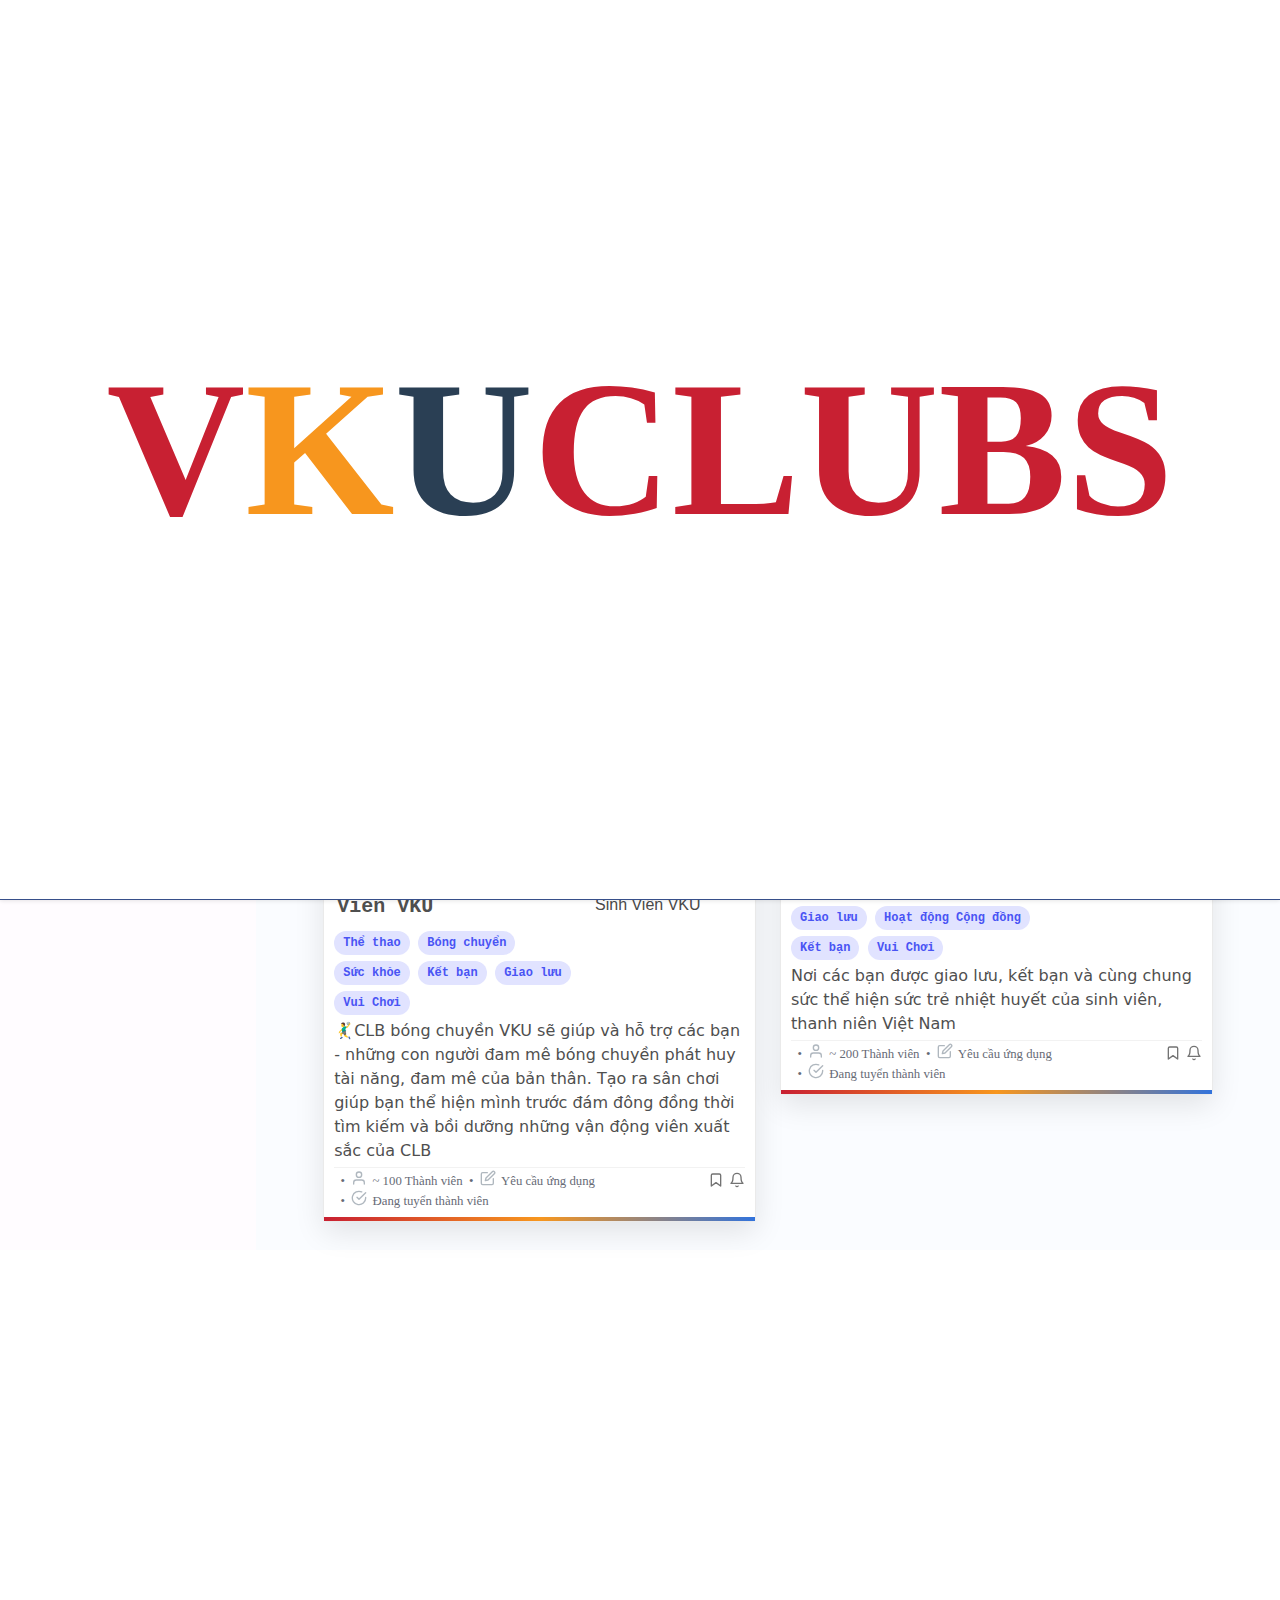
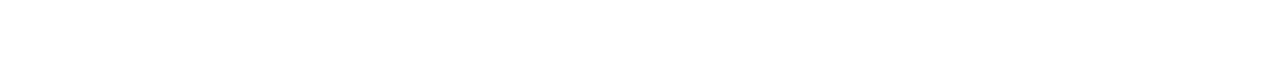
==== commit 527bec6e: "fix home" ====
--- a/index.html
+++ b/index.html
@@ -5,48 +5,60 @@
     <meta charset="UTF-8" />
     <meta http-equiv="X-UA-Compatimportantis-smallible" content="IE=edge" />
     <meta name="viewport" content="width=device-width, initial-scale=1.0" />
-    <link rel="stylesheet" href="_next/static/css/home + header.css">
+    <link rel="stylesheet" href="css/home + header.css">
     <title>VKU_CLUBS</title>
 </head>
 
 <body>
     <div class="main">
-<header>
-    <div class="Header_nav">
-        <div class="navbar-brand">
-            <!-- <a class="Header__logoschool" href="/Web VKU_Clubs/index.html"> -->
-            <!-- <img src="https://vku.udn.vn/uploads/no-image.png" alt="Logo VKU" class="Header__logoschool logo-png"> -->
-            <a href="index.html"><h3 class="Header_Title"><span style="color: #c82032;">V</span><span
-                style="color: #f7961e">K</span><span style="color: #2a3f54;">U</span><span
-                style="color: #c82032; ">CLUBS</span></span></h3></a>
-            <!-- </a> -->
-        </div>
-        <!-- <img src="https://vku.udn.vn/images/hinh1.jpg" alt="" class="banner"> -->
-        <!-- <div class="banner"></div> -->
-        <div class="toggle"></div>
-        <div class="list-menu">
-            <div class="menu-link">
-                <a href="news.html" class="menu-item">Hoạt động-Sự kiện</a>
-                <a href="" class="menu-item">F&Q</a>
-                <a href="signin.html" class="menu-item Header__btn-menu">Đăng nhập</a>
+        <header>
+            <div class="Header_nav">
+                <div class="navbar-brand">
+                    <!-- <a class="Header__logoschool" href="/Web VKU_Clubs/index.html"> -->
+                    <!-- <img src="https://vku.udn.vn/uploads/no-image.png" alt="Logo VKU" class="Header__logoschool logo-png"> -->
+                    <a href="index.html">
+                        <h3 class="Header_Title"><span style="color: #c82032;">V</span><span
+                                style="color: #f7961e">K</span><span style="color: #2a3f54;">U</span><span
+                                style="color: #c82032; ">CLUBS</span></span></h3>
+                    </a>
+                    <!-- </a> -->
+                </div>
+                <!-- <img src="https://vku.udn.vn/images/hinh1.jpg" alt="" class="banner"> -->
+                <!-- <div class="banner"></div> -->
+                <div class="toggle"></div>
+                <div class="list-menu">
+                    <div class="menu-link">
+                        <a href="news.html" class="menu-item">Hoạt động-Sự kiện</a>
+                        <a href="" class="menu-item">F&Q</a>
+                        <a href="signin.html" class="menu-item Header__btn-menu">Đăng nhập</a>
+                    </div>
+                </div>
+                <div class="RouteProgressbar"></div>
             </div>
-        </div>
-        <div class="RouteProgressbar"></div>
-    </div>
-</header>
-        <a rel="noopener noreferrer" href="https://airtable.com/shrCsYFWxCwfwE7cf" title="Feedback" target="_blank" class="Feedback__ActionLink-sc-3aht1s-0 dtWRdV"><span class="Icon__IconWrapper-dv2s1o-0 kxnExL"><svg xmlns="http://www.w3.org/2000/svg" height="1.5rem" width="1.5rem" fill="#FFF" preserveAspectRatio="xMidYMid meet" viewBox="0 0 24 24" alt="Feedback"><path d="M0 0h24v24H0zm15.35 6.41l-1.77-1.77c-.2-.2-.51-.2-.71 0L6 11.53V14h2.47l6.88-6.88c.2-.19.2-.51 0-.71z" fill="none"></path><path d="M20 2H4c-1.1 0-1.99.9-1.99 2L2 22l4-4h14c1.1 0 2-.9 2-2V4c0-1.1-.9-2-2-2zM6 14v-2.47l6.88-6.88c.2-.2.51-.2.71 0l1.77 1.77c.2.2.2.51 0 .71L8.47 14H6zm12 0h-7.5l2-2H18v2z"></path></svg></span></a>
+        </header>
+        <a rel="noopener noreferrer" href="https://airtable.com/shrCsYFWxCwfwE7cf" title="Feedback" target="_blank"
+            class="Feedback__ActionLink-sc-3aht1s-0 dtWRdV"><span class="Icon__IconWrapper-dv2s1o-0 kxnExL"><svg
+                    xmlns="http://www.w3.org/2000/svg" height="1.5rem" width="1.5rem" fill="#FFF"
+                    preserveAspectRatio="xMidYMid meet" viewBox="0 0 24 24" alt="Feedback">
+                    <path
+                        d="M0 0h24v24H0zm15.35 6.41l-1.77-1.77c-.2-.2-.51-.2-.71 0L6 11.53V14h2.47l6.88-6.88c.2-.19.2-.51 0-.71z"
+                        fill="none"></path>
+                    <path
+                        d="M20 2H4c-1.1 0-1.99.9-1.99 2L2 22l4-4h14c1.1 0 2-.9 2-2V4c0-1.1-.9-2-2-2zM6 14v-2.47l6.88-6.88c.2-.2.51-.2.71 0l1.77 1.77c.2.2.2.51 0 .71L8.47 14H6zm12 0h-7.5l2-2H18v2z">
+                    </path>
+                </svg></span></a>
         <content>
             <div class="renderPage__Wrapper">
                 <div style="background-color: rgb(255,252, 255);padding-top: 3.25rem;">
-                    <div class="SearchBar__Wrapper iPSott">
+                    <div class="SearchBar__Wrapper iPSott" id="search_container">
                         <div class="SearchBar__Content-pf9wtm-3 gTkeTQ">
                             <div class="mt-2">
                                 <div class="SearchBar__SearchWrapper-pf9wtm-2 hKlVBw">
                                     <span class="SearchBar__SearchIcon-pf9wtm-6 caGMRI">
                                         <span class="Icon__IconWrapper-dv2s1o-0 kxnExL">
-                                            <svg xmlns="http://www.w3.org/2000/svg" width="1rem" height="1rem" fill="none"
-                                                stroke="currentColor" stroke-width="2" stroke-linecap="round"
-                                                stroke-linejoin="round"
+                                            <svg xmlns="http://www.w3.org/2000/svg" width="1rem" height="1rem"
+                                                fill="none" stroke="currentColor" stroke-width="2"
+                                                stroke-linecap="round" stroke-linejoin="round"
                                                 class="search_svg__feather search_svg__feather-search"
                                                 preserveAspectRatio="xMidYMid meet" viewBox="0 0 24 24" alt="search">
                                                 <circle cx="11" cy="11" r="8"></circle>
@@ -59,7 +71,7 @@
                                 </div>
                                 <hr class="SearchBar__MobileLine-pf9wtm-7 camgC">
                             </div>
-                            <div role="group" aria-labelledby="collapsible-group-tags">
+                            <div role="group" class="item_search_bar" aria-labelledby="collapsible-group-tags">
                                 <hr class="DropdownFilter__Line-mltycy-0 ikdzxK">
                                 <details open>
                                     <summary>
@@ -79,7 +91,8 @@
                                         </div>
                                     </summary>
                                     <div class="FilterSearch__SearchWrapper-sc-13u60rv-0 nPLtm">
-                                        <label class="is-sr-only" for="react-select-club-search-tags-input">Chọn Thẻ để lọc</label>
+                                        <label class="is-sr-only" for="react-select-club-search-tags-input">Chọn Thẻ để
+                                            lọc</label>
                                         <div class=" css-2b097c-container">
                                             <div class=" css-14w8sow-control">
                                                 <div class=" css-1hwfws3">
@@ -89,10 +102,11 @@
                                                     <div class="css-1g6gooi">
                                                         <div class="" style="display: inline-block;">
                                                             <input autocapitalize="none" autocomplete="off"
-                                                                autocorrect="off" id="react-select-club-search-tags-input"
+                                                                autocorrect="off"
+                                                                id="react-select-club-search-tags-input"
                                                                 spellcheck="false" tabindex="0" type="text"
                                                                 aria-autocomplete="list" value=""
-                                                                style="box-sizing: content-box; width: 2px; background: 0px center; border: 0px; font-size: inherit; opacity: 1; outline: 0px; padding: 0px; color: inherit;">
+                                                                >
                                                             <div
                                                                 style="position: absolute; top: 0px; left: 0px; visibility: hidden; height: 0px; overflow: scroll; white-space: pre; font-size: 16px; font-family: BlinkMacSystemFont, -apple-system, Segoe UI, Roboto, Oxygen, Ubuntu, Cantarell, Fira Sans, Droid Sans, Helvetica Neue, Helvetica, Arial, sans-serif; font-weight: 400; font-style: normal; letter-spacing: normal; text-transform: none;">
                                                             </div>
@@ -109,9 +123,10 @@
                                                         </svg>
                                                     </div> -->
                                                     <span class="Icon__IconWrapper-dv2s1o-0 kxnExL">
-                                                        <svg xmlns="http://www.w3.org/2000/svg" width="1rem" height="1rem"
-                                                            fill="none" stroke="currentColor" stroke-width="2"
-                                                            stroke-linecap="round" stroke-linejoin="round"
+                                                        <svg xmlns="http://www.w3.org/2000/svg" width="1rem"
+                                                            height="1rem" fill="none" stroke="currentColor"
+                                                            stroke-width="2" stroke-linecap="round"
+                                                            stroke-linejoin="round"
                                                             class="FilterSearch__SearchIcon-sc-13u60rv-3 cPeFSd"
                                                             preserveAspectRatio="xMidYMid meet" viewBox="0 0 24 24">
                                                             <path
@@ -125,7 +140,7 @@
                                     </div>
                                 </details>
                             </div>
-                            <div role="group" aria-labelledby="collapsible-group-badges">
+                            <div role="group" class="item_search_bar" aria-labelledby="collapsible-group-badges">
                                 <hr class="DropdownFilter__Line-mltycy-0 ikdzxK">
                                 <details open>
                                     <summary>
@@ -162,10 +177,10 @@
                                                     <div class="css-1g6gooi">
                                                         <div class="" style="display:inline-block">
                                                             <input type="text" autocapitalize="none" autocomplete="off"
-                                                                autocorrect="off" id="react-select-club-search-badges-input"
+                                                                autocorrect="off"
+                                                                id="react-select-club-search-badges-input"
                                                                 spellcheck="false" tabindex="0" value=""
-                                                                aria-autocomplete="list"
-                                                                style="box-sizing: content-box; width: 2px; background: 0px center; border: 0px; font-size: inherit; opacity: 1; outline: 0px; padding: 0px; color: inherit;">
+                                                                aria-autocomplete="list">
                                                             <div
                                                                 style="position: absolute; top: 0px; left: 0px; visibility: hidden; height: 0px; overflow: scroll; white-space: pre; font-size: 16px; font-family: BlinkMacSystemFont, -apple-system, Segoe UI, Roboto, Oxygen, Ubuntu, Cantarell, Fira Sans, Droid Sans, Helvetica Neue, Helvetica, Arial, sans-serif; font-weight: 400; font-style: normal; letter-spacing: normal; text-transform: none;">
                                                             </div>
@@ -181,10 +196,11 @@
                                                             </path>
                                                         </svg></div> -->
                                                     <span class="Icon__IconWrapper-dv2s1o-0 kxnExL">
-    
-                                                        <svg xmlns="http://www.w3.org/2000/svg" width="1rem" height="1rem"
-                                                            fill="none" stroke="currentColor" stroke-width="2"
-                                                            stroke-linecap="round" stroke-linejoin="round"
+
+                                                        <svg xmlns="http://www.w3.org/2000/svg" width="1rem"
+                                                            height="1rem" fill="none" stroke="currentColor"
+                                                            stroke-width="2" stroke-linecap="round"
+                                                            stroke-linejoin="round"
                                                             class="FilterSearch__SearchIcon-sc-13u60rv-3 cPeFSd"
                                                             preserveAspectRatio="xMidYMid meet" viewBox="0 0 24 24">
                                                             <path
@@ -197,7 +213,7 @@
                                         </div>
                                 </details>
                             </div>
-                            <div role="group" aria-labelledby="collapsible-group-ordering">
+                            <div role="group" class="item_search_bar" aria-labelledby="collapsible-group-ordering">
                                 <hr class="DropdownFilter__Line-mltycy-0 ikdzxK">
                                 <details open>
                                     <summary>
@@ -216,7 +232,8 @@
                                             </span>
                                         </div>
                                     </summary>
-                                    <div onclick="show_drop_menu_OrderInput();show_drop_item_is_active(event);myFunction(event)" class="OrderInput__OrderingWrapper-gvk4sm-0 epjjnc dropdown">
+                                    <div onclick="show_drop_menu_OrderInput();show_drop_item_is_active(event);myFunction(event)"
+                                        class="OrderInput__OrderingWrapper-gvk4sm-0 epjjnc dropdown">
                                         <div class="dropdown-trigger">
                                             <button class="button btn_dropdown-menu" aria-haspopup="true"
                                                 aria-controls="dropdown-menu">
@@ -234,9 +251,10 @@
                                                 <!-- -->Nổi bật
                                                 <div class="OrderInput__OrderingChevronWrapper-gvk4sm-1 fzRgNq">
                                                     <span class="Icon__IconWrapper-dv2s1o-0 jzdktM">
-                                                        <svg xmlns="http://www.w3.org/2000/svg" width="1rem" height="1rem"
-                                                            fill="none" stroke="currentColor" stroke-width="2"
-                                                            stroke-linecap="round" stroke-linejoin="round"
+                                                        <svg xmlns="http://www.w3.org/2000/svg" width="1rem"
+                                                            height="1rem" fill="none" stroke="currentColor"
+                                                            stroke-width="2" stroke-linecap="round"
+                                                            stroke-linejoin="round"
                                                             class="chevron-down_svg__feather chevron-down_svg__feather-chevron-down"
                                                             preserveAspectRatio="xMidYMid meet" viewBox="0 0 24 24">
                                                             <path d="M6 9l6 6 6-6"></path>
@@ -247,11 +265,13 @@
                                         </div>
                                         <div class="dropdown-menu" role="menu">
                                             <div class="dropdown-content">
-                                                <a  onlick ="show_drop_item_is_active(event)" tabindex="0" role="menuitem" class="dropdown-item is-active">
+                                                <a onlick="show_drop_item_is_active(event)" tabindex="0" role="menuitem"
+                                                    class="dropdown-item is-active">
                                                     <span class="Icon__IconWrapper-dv2s1o-0 kxnExL">
-                                                        <svg xmlns="http://www.w3.org/2000/svg" width="1rem" height="1rem"
-                                                            fill="none" stroke="currentColor" stroke-width="2"
-                                                            stroke-linecap="round" stroke-linejoin="round"
+                                                        <svg xmlns="http://www.w3.org/2000/svg" width="1rem"
+                                                            height="1rem" fill="none" stroke="currentColor"
+                                                            stroke-width="2" stroke-linecap="round"
+                                                            stroke-linejoin="round"
                                                             class="star_svg__feather star_svg__feather-star"
                                                             preserveAspectRatio="xMidYMid meet" viewBox="0 0 24 24">
                                                             <path
@@ -261,11 +281,13 @@
                                                     </span>
                                                     <!-- -->Nổi bật
                                                 </a>
-                                                <a onlick ="show_drop_item_is_active(event)" tabindex="0" role="menuitem" class="dropdown-item ">
+                                                <a onlick="show_drop_item_is_active(event)" tabindex="0" role="menuitem"
+                                                    class="dropdown-item ">
                                                     <span class="Icon__IconWrapper-dv2s1o-0 kxnExL">
-                                                        <svg xmlns="http://www.w3.org/2000/svg" width="1rem" height="1rem"
-                                                            fill="none" stroke="currentColor" stroke-width="2"
-                                                            stroke-linecap="round" stroke-linejoin="round"
+                                                        <svg xmlns="http://www.w3.org/2000/svg" width="1rem"
+                                                            height="1rem" fill="none" stroke="currentColor"
+                                                            stroke-width="2" stroke-linecap="round"
+                                                            stroke-linejoin="round"
                                                             class="list_svg__feather list_svg__feather-list"
                                                             preserveAspectRatio="xMidYMid meet" viewBox="0 0 24 24">
                                                             <path d="M8 6h13M8 12h13M8 18h13M3 6h.01M3 12h.01M3 18h.01">
@@ -274,23 +296,28 @@
                                                     </span>
                                                     <!-- -->Chữ cái
                                                 </a>
-                                                <a onlick ="show_drop_item_is_active(event)" tabindex="0" role="menuitem" class="dropdown-item ">
+                                                <a onlick="show_drop_item_is_active(event)" tabindex="0" role="menuitem"
+                                                    class="dropdown-item ">
                                                     <span class="Icon__IconWrapper-dv2s1o-0 kxnExL">
-                                                        <svg xmlns="http://www.w3.org/2000/svg" width="1rem" height="1rem"
-                                                            fill="none" stroke="currentColor" stroke-width="2"
-                                                            stroke-linecap="round" stroke-linejoin="round"
+                                                        <svg xmlns="http://www.w3.org/2000/svg" width="1rem"
+                                                            height="1rem" fill="none" stroke="currentColor"
+                                                            stroke-width="2" stroke-linecap="round"
+                                                            stroke-linejoin="round"
                                                             class="bookmark_svg__feather bookmark_svg__feather-bookmark"
                                                             preserveAspectRatio="xMidYMid meet" viewBox="0 0 24 24">
-                                                            <path d="M19 21l-7-5-7 5V5a2 2 0 012-2h10a2 2 0 012 2z"></path>
+                                                            <path d="M19 21l-7-5-7 5V5a2 2 0 012-2h10a2 2 0 012 2z">
+                                                            </path>
                                                         </svg>
                                                     </span>
                                                     <!-- -->Đánh dấu
                                                 </a>
-                                                <a onlick ="show_drop_item_is_active(event)" tabindex="0" role="menuitem" class="dropdown-item ">
+                                                <a onlick="show_drop_item_is_active(event)" tabindex="0" role="menuitem"
+                                                    class="dropdown-item ">
                                                     <span class="Icon__IconWrapper-dv2s1o-0 kxnExL">
-                                                        <svg xmlns="http://www.w3.org/2000/svg" width="1rem" height="1rem"
-                                                            fill="none" stroke="currentColor" stroke-width="2"
-                                                            stroke-linecap="round" stroke-linejoin="round"
+                                                        <svg xmlns="http://www.w3.org/2000/svg" width="1rem"
+                                                            height="1rem" fill="none" stroke="currentColor"
+                                                            stroke-width="2" stroke-linecap="round"
+                                                            stroke-linejoin="round"
                                                             class="shuffle_svg__feather shuffle_svg__feather-shuffle"
                                                             preserveAspectRatio="xMidYMid meet" viewBox="0 0 24 24">
                                                             <path d="M16 3h5v5M4 20L21 3M21 16v5h-5M15 15l6 6M4 4l5 5">
@@ -304,13 +331,14 @@
                                     </div>
                                 </details>
                             </div>
-                            <div role="group" aria-labelledby="collapsible-group-general-membership-process">
+                            <div role="group" class="item_search_bar" aria-labelledby="collapsible-group-general-membership-process">
                                 <hr class="DropdownFilter__Line-mltycy-0 ikdzxK">
                                 <details open>
                                     <summary>
                                         <div class="DropdownFilter__DropdownHeader-mltycy-1 hCZZEd">
                                             <p id="collapsible-group-general-membership-process"
-                                                class="DropdownFilter__DropdownHeaderText-mltycy-6 gAreNL">Duyệt theo tuyển thành viên</p>
+                                                class="DropdownFilter__DropdownHeaderText-mltycy-6 gAreNL">Duyệt theo
+                                                tuyển thành viên</p>
                                             <span class="Icon__IconWrapper-dv2s1o-0 kxnExL">
                                                 <svg xmlns="http://www.w3.org/2000/svg" width="1rem" height="1rem"
                                                     fill="none" stroke="currentColor" stroke-width="2"
@@ -327,18 +355,7 @@
                                         <div class="DropdownFilter__TableContainer-mltycy-4 jTOmit">
                                             <div class="DropdownFilter__CheckboxRow-mltycy-2 cStzJv">
                                                 <label>
-                                                    <span role="checkbox" tabindex="0" aria-checked="false">
-                                                        <span class="Icon__IconWrapper-dv2s1o-0 kxnExL">
-                                                            <svg xmlns="http://www.w3.org/2000/svg" width="1rem"
-                                                                height="1rem" preserveAspectRatio="xMidYMid meet"
-                                                                viewBox="0 0 459 459" alt="not selected">
-                                                                <path
-                                                                    d="M408 51v357H51V51h357m0-51H51C22.95 0 0 22.95 0 51v357c0 28.05 22.95 51 51 51h357c28.05 0 51-22.95 51-51V51c0-28.05-22.95-51-51-51z">
-                                                                </path>
-                                                            </svg>
-                                                        </span>
-                                                        &nbsp;
-                                                    </span>
+                                                    <input type="checkbox" name="" id="">
                                                     <span>
                                                         <p>Tụ do</p>
                                                     </span>
@@ -346,18 +363,7 @@
                                             </div>
                                             <div class="DropdownFilter__CheckboxRow-mltycy-2 cStzJv">
                                                 <label>
-                                                    <span role="checkbox" tabindex="0" aria-checked="false">
-                                                        <span class="Icon__IconWrapper-dv2s1o-0 kxnExL">
-                                                            <svg xmlns="http://www.w3.org/2000/svg" width="1rem"
-                                                                height="1rem" preserveAspectRatio="xMidYMid meet"
-                                                                viewBox="0 0 459 459" alt="not selected">
-                                                                <path
-                                                                    d="M408 51v357H51V51h357m0-51H51C22.95 0 0 22.95 0 51v357c0 28.05 22.95 51 51 51h357c28.05 0 51-22.95 51-51V51c0-28.05-22.95-51-51-51z">
-                                                                </path>
-                                                            </svg>
-                                                        </span>
-                                                        &nbsp;
-                                                    </span>
+                                                    <input type="checkbox" name="" id="">
                                                     <span>
                                                         <p>Yêu cầu thử</p>
                                                     </span>
@@ -365,18 +371,7 @@
                                             </div>
                                             <div class="DropdownFilter__CheckboxRow-mltycy-2 cStzJv">
                                                 <label>
-                                                    <span role="checkbox" tabindex="0" aria-checked="false">
-                                                        <span class="Icon__IconWrapper-dv2s1o-0 kxnExL">
-                                                            <svg xmlns="http://www.w3.org/2000/svg" width="1rem"
-                                                                height="1rem" preserveAspectRatio="xMidYMid meet"
-                                                                viewBox="0 0 459 459" alt="not selected">
-                                                                <path
-                                                                    d="M408 51v357H51V51h357m0-51H51C22.95 0 0 22.95 0 51v357c0 28.05 22.95 51 51 51h357c28.05 0 51-22.95 51-51V51c0-28.05-22.95-51-51-51z">
-                                                                </path>
-                                                            </svg>
-                                                        </span>
-                                                        &nbsp;
-                                                    </span>
+                                                    <input type="checkbox" name="" id="">
                                                     <span>
                                                         <p>Yêu cầu đơn đăng kí</p>
                                                     </span>
@@ -384,18 +379,7 @@
                                             </div>
                                             <div class="DropdownFilter__CheckboxRow-mltycy-2 cStzJv">
                                                 <label>
-                                                    <span role="checkbox" tabindex="0" aria-checked="false">
-                                                        <span class="Icon__IconWrapper-dv2s1o-0 kxnExL">
-                                                            <svg xmlns="http://www.w3.org/2000/svg" width="1rem"
-                                                                height="1rem" preserveAspectRatio="xMidYMid meet"
-                                                                viewBox="0 0 459 459" alt="not selected">
-                                                                <path
-                                                                    d="M408 51v357H51V51h357m0-51H51C22.95 0 0 22.95 0 51v357c0 28.05 22.95 51 51 51h357c28.05 0 51-22.95 51-51V51c0-28.05-22.95-51-51-51z">
-                                                                </path>
-                                                            </svg>
-                                                        </span>
-                                                        &nbsp;
-                                                    </span>
+                                                    <input type="checkbox" name="" id="">
                                                     <span>
                                                         <p>Yêu cầu phỏng vấn</p>
                                                     </span>
@@ -405,13 +389,14 @@
                                     </div>
                                 </details>
                             </div>
-                            <div role="group" aria-labelledby="collapsible-group-size">
+                            <div role="group" class="item_search_bar" aria-labelledby="collapsible-group-size">
                                 <hr class="DropdownFilter__Line-mltycy-0 ikdzxK">
                                 <details>
                                     <summary>
                                         <div class="DropdownFilter__DropdownHeader-mltycy-1 hCZZEd">
                                             <p id="collapsible-group-size"
-                                                class="DropdownFilter__DropdownHeaderText-mltycy-6 gAreNL">Số lượng thành viên</p>
+                                                class="DropdownFilter__DropdownHeaderText-mltycy-6 gAreNL">Số lượng
+                                                thành viên</p>
                                             <span class="Icon__IconWrapper-dv2s1o-0 kxnExL">
                                                 <svg xmlns="http://www.w3.org/2000/svg" width="1rem" height="1rem"
                                                     fill="none" stroke="currentColor" stroke-width="2"
@@ -428,18 +413,7 @@
                                         <div class="DropdownFilter__TableContainer-mltycy-4 jTOmit">
                                             <div class="DropdownFilter__CheckboxRow-mltycy-2 cStzJv">
                                                 <label>
-                                                    <span role="checkbox" tabindex="0" aria-checked="false">
-                                                        <span class="Icon__IconWrapper-dv2s1o-0 kxnExL">
-                                                            <svg xmlns="http://www.w3.org/2000/svg" width="1rem"
-                                                                height="1rem" preserveAspectRatio="xMidYMid meet"
-                                                                viewBox="0 0 459 459" alt="not selected">
-                                                                <path
-                                                                    d="M408 51v357H51V51h357m0-51H51C22.95 0 0 22.95 0 51v357c0 28.05 22.95 51 51 51h357c28.05 0 51-22.95 51-51V51c0-28.05-22.95-51-51-51z">
-                                                                </path>
-                                                            </svg>
-                                                        </span>
-                                                        &nbsp;
-                                                    </span>
+                                                    <input type="checkbox" name="" id="">
                                                     <span>
                                                         <p>ít hơn 20 thành viên</p>
                                                     </span>
@@ -447,18 +421,7 @@
                                             </div>
                                             <div class="DropdownFilter__CheckboxRow-mltycy-2 cStzJv">
                                                 <label>
-                                                    <span role="checkbox" tabindex="0" aria-checked="false">
-                                                        <span class="Icon__IconWrapper-dv2s1o-0 kxnExL">
-                                                            <svg xmlns="http://www.w3.org/2000/svg" width="1rem"
-                                                                height="1rem" preserveAspectRatio="xMidYMid meet"
-                                                                viewBox="0 0 459 459" alt="not selected">
-                                                                <path
-                                                                    d="M408 51v357H51V51h357m0-51H51C22.95 0 0 22.95 0 51v357c0 28.05 22.95 51 51 51h357c28.05 0 51-22.95 51-51V51c0-28.05-22.95-51-51-51z">
-                                                                </path>
-                                                            </svg>
-                                                        </span>
-                                                        &nbsp;
-                                                    </span>
+                                                    <input type="checkbox" name="" id="">
                                                     <span>
                                                         <p>20 - 50 thành viên</p>
                                                     </span>
@@ -466,18 +429,7 @@
                                             </div>
                                             <div class="DropdownFilter__CheckboxRow-mltycy-2 cStzJv">
                                                 <label>
-                                                    <span role="checkbox" tabindex="0" aria-checked="false">
-                                                        <span class="Icon__IconWrapper-dv2s1o-0 kxnExL">
-                                                            <svg xmlns="http://www.w3.org/2000/svg" width="1rem"
-                                                                height="1rem" preserveAspectRatio="xMidYMid meet"
-                                                                viewBox="0 0 459 459" alt="not selected">
-                                                                <path
-                                                                    d="M408 51v357H51V51h357m0-51H51C22.95 0 0 22.95 0 51v357c0 28.05 22.95 51 51 51h357c28.05 0 51-22.95 51-51V51c0-28.05-22.95-51-51-51z">
-                                                                </path>
-                                                            </svg>
-                                                        </span>
-                                                        &nbsp;
-                                                    </span>
+                                                    <input type="checkbox" name="" id="">
                                                     <span>
                                                         <p>50 - 100 thành viên</p>
                                                     </span>
@@ -485,18 +437,7 @@
                                             </div>
                                             <div class="DropdownFilter__CheckboxRow-mltycy-2 cStzJv">
                                                 <label>
-                                                    <span role="checkbox" tabindex="0" aria-checked="false">
-                                                        <span class="Icon__IconWrapper-dv2s1o-0 kxnExL">
-                                                            <svg xmlns="http://www.w3.org/2000/svg" width="1rem"
-                                                                height="1rem" preserveAspectRatio="xMidYMid meet"
-                                                                viewBox="0 0 459 459" alt="not selected">
-                                                                <path
-                                                                    d="M408 51v357H51V51h357m0-51H51C22.95 0 0 22.95 0 51v357c0 28.05 22.95 51 51 51h357c28.05 0 51-22.95 51-51V51c0-28.05-22.95-51-51-51z">
-                                                                </path>
-                                                            </svg>
-                                                        </span>
-                                                        &nbsp;
-                                                    </span>
+                                                    <input type="checkbox" name="" id="">
                                                     <span>
                                                         <p>> 100 thành viên</p>
                                                     </span>
@@ -506,13 +447,14 @@
                                     </div>
                                 </details>
                             </div>
-                            <div role="group" aria-labelledby="collapsible-group-accepting-members">
+                            <div role="group" class="item_search_bar" aria-labelledby="collapsible-group-accepting-members">
                                 <hr class="DropdownFilter__Line-mltycy-0 ikdzxK">
                                 <details>
                                     <summary>
                                         <div class="DropdownFilter__DropdownHeader-mltycy-1 hCZZEd">
                                             <p id="collapsible-group-accepting-members"
-                                                class="DropdownFilter__DropdownHeaderText-mltycy-6 gAreNL">Chấp nhận thành viên
+                                                class="DropdownFilter__DropdownHeaderText-mltycy-6 gAreNL">Chấp nhận
+                                                thành viên
                                             </p>
                                             <span class="Icon__IconWrapper-dv2s1o-0 kxnExL">
                                                 <svg xmlns="http://www.w3.org/2000/svg" width="1rem" height="1rem"
@@ -531,18 +473,7 @@
                                         <div class="DropdownFilter__TableContainer-mltycy-4 jTOmit">
                                             <div class="DropdownFilter__CheckboxRow-mltycy-2 cStzJv">
                                                 <label>
-                                                    <span role="checkbox" tabindex="0" aria-checked="false">
-                                                        <span class="Icon__IconWrapper-dv2s1o-0 kxnExL">
-                                                            <svg xmlns="http://www.w3.org/2000/svg" width="1rem"
-                                                                height="1rem" preserveAspectRatio="xMidYMid meet"
-                                                                viewBox="0 0 459 459" alt="not selected">
-                                                                <path
-                                                                    d="M408 51v357H51V51h357m0-51H51C22.95 0 0 22.95 0 51v357c0 28.05 22.95 51 51 51h357c28.05 0 51-22.95 51-51V51c0-28.05-22.95-51-51-51z">
-                                                                </path>
-                                                            </svg>
-                                                        </span>
-                                                        &nbsp;
-                                                    </span>
+                                                    <input type="checkbox" name="" id="">
                                                     <span>
                                                         <p>Đang tuyển thành viên</p>
                                                     </span>
@@ -552,13 +483,14 @@
                                     </div>
                                 </details>
                             </div>
-                            <div role="group" aria-labelledby="collapsible-group-recruiting-cycle">
+                            <div role="group" class="item_search_bar" aria-labelledby="collapsible-group-recruiting-cycle">
                                 <hr class="DropdownFilter__Line-mltycy-0 ikdzxK">
                                 <details>
                                     <summary>
                                         <div class="DropdownFilter__DropdownHeader-mltycy-1 hCZZEd">
                                             <p id="collapsible-group-recruiting-cycle"
-                                                class="DropdownFilter__DropdownHeaderText-mltycy-6 gAreNL">Chu kỳ tuyển dụng
+                                                class="DropdownFilter__DropdownHeaderText-mltycy-6 gAreNL">Chu kỳ tuyển
+                                                dụng
                                             </p>
                                             <span class="Icon__IconWrapper-dv2s1o-0 kxnExL">
                                                 <svg xmlns="http://www.w3.org/2000/svg" width="1rem" height="1rem"
@@ -576,18 +508,7 @@
                                         <div class="DropdownFilter__TableContainer-mltycy-4 jTOmit">
                                             <div class="DropdownFilter__CheckboxRow-mltycy-2 cStzJv">
                                                 <label>
-                                                    <span role="checkbox" tabindex="0" aria-checked="false">
-                                                        <span class="Icon__IconWrapper-dv2s1o-0 kxnExL">
-                                                            <svg xmlns="http://www.w3.org/2000/svg" width="1rem"
-                                                                height="1rem" preserveAspectRatio="xMidYMid meet"
-                                                                viewBox="0 0 459 459" alt="not selected">
-                                                                <path
-                                                                    d="M408 51v357H51V51h357m0-51H51C22.95 0 0 22.95 0 51v357c0 28.05 22.95 51 51 51h357c28.05 0 51-22.95 51-51V51c0-28.05-22.95-51-51-51z">
-                                                                </path>
-                                                            </svg>
-                                                        </span>
-                                                        &nbsp;
-                                                    </span>
+                                                    <input type="checkbox" name="" id="">
                                                     <span>
                                                         <p>Không xác định</p>
                                                     </span>
@@ -595,18 +516,7 @@
                                             </div>
                                             <div class="DropdownFilter__CheckboxRow-mltycy-2 cStzJv">
                                                 <label>
-                                                    <span role="checkbox" tabindex="0" aria-checked="false">
-                                                        <span class="Icon__IconWrapper-dv2s1o-0 kxnExL">
-                                                            <svg xmlns="http://www.w3.org/2000/svg" width="1rem"
-                                                                height="1rem" preserveAspectRatio="xMidYMid meet"
-                                                                viewBox="0 0 459 459" alt="not selected">
-                                                                <path
-                                                                    d="M408 51v357H51V51h357m0-51H51C22.95 0 0 22.95 0 51v357c0 28.05 22.95 51 51 51h357c28.05 0 51-22.95 51-51V51c0-28.05-22.95-51-51-51z">
-                                                                </path>
-                                                            </svg>
-                                                        </span>
-                                                        &nbsp;
-                                                    </span>
+                                                    <input type="checkbox" name="" id="">
                                                     <span>
                                                         <p>Học kì 1</p>
                                                     </span>
@@ -614,18 +524,7 @@
                                             </div>
                                             <div class="DropdownFilter__CheckboxRow-mltycy-2 cStzJv">
                                                 <label>
-                                                    <span role="checkbox" tabindex="0" aria-checked="false">
-                                                        <span class="Icon__IconWrapper-dv2s1o-0 kxnExL">
-                                                            <svg xmlns="http://www.w3.org/2000/svg" width="1rem"
-                                                                height="1rem" preserveAspectRatio="xMidYMid meet"
-                                                                viewBox="0 0 459 459" alt="not selected">
-                                                                <path
-                                                                    d="M408 51v357H51V51h357m0-51H51C22.95 0 0 22.95 0 51v357c0 28.05 22.95 51 51 51h357c28.05 0 51-22.95 51-51V51c0-28.05-22.95-51-51-51z">
-                                                                </path>
-                                                            </svg>
-                                                        </span>
-                                                        &nbsp;
-                                                    </span>
+                                                    <input type="checkbox" name="" id="">
                                                     <span>
                                                         <p>Học kì 2</p>
                                                     </span>
@@ -633,18 +532,7 @@
                                             </div>
                                             <div class="DropdownFilter__CheckboxRow-mltycy-2 cStzJv">
                                                 <label>
-                                                    <span role="checkbox" tabindex="0" aria-checked="false">
-                                                        <span class="Icon__IconWrapper-dv2s1o-0 kxnExL">
-                                                            <svg xmlns="http://www.w3.org/2000/svg" width="1rem"
-                                                                height="1rem" preserveAspectRatio="xMidYMid meet"
-                                                                viewBox="0 0 459 459" alt="not selected">
-                                                                <path
-                                                                    d="M408 51v357H51V51h357m0-51H51C22.95 0 0 22.95 0 51v357c0 28.05 22.95 51 51 51h357c28.05 0 51-22.95 51-51V51c0-28.05-22.95-51-51-51z">
-                                                                </path>
-                                                            </svg>
-                                                        </span>
-                                                        &nbsp;
-                                                    </span>
+                                                    <input type="checkbox" name="" id="">
                                                     <span>
                                                         <p>Cả 2 học kì</p>
                                                     </span>
@@ -652,18 +540,7 @@
                                             </div>
                                             <div class="DropdownFilter__CheckboxRow-mltycy-2 cStzJv">
                                                 <label>
-                                                    <span role="checkbox" tabindex="0" aria-checked="false">
-                                                        <span class="Icon__IconWrapper-dv2s1o-0 kxnExL">
-                                                            <svg xmlns="http://www.w3.org/2000/svg" width="1rem"
-                                                                height="1rem" preserveAspectRatio="xMidYMid meet"
-                                                                viewBox="0 0 459 459" alt="not selected">
-                                                                <path
-                                                                    d="M408 51v357H51V51h357m0-51H51C22.95 0 0 22.95 0 51v357c0 28.05 22.95 51 51 51h357c28.05 0 51-22.95 51-51V51c0-28.05-22.95-51-51-51z">
-                                                                </path>
-                                                            </svg>
-                                                        </span>
-                                                        &nbsp;
-                                                    </span>
+                                                    <input type="checkbox" name="" id="">
                                                     <span>
                                                         <p>Mở</p>
                                                     </span>
@@ -673,16 +550,27 @@
                                     </div>
                                 </details>
                             </div>
-                            <div  class="has-text-centered mobile-only"><button onclick="hide_search()" type="button" class="button is-light is-small">Hide Menu</button></div>
+                            <div class="has-text-centered mobile-only"><button onclick="hide_search()" type="button"
+                                    class="button is-light is-small">Hide Menu</button></div>
                         </div>
-                        <button onclick="Show_Contain_Seatch(), turn_off_openDetails()" class="SearchBar__MobileToggle-pf9wtm-4 cHkmYJ"><span class="Icon__IconWrapper-dv2s1o-0 kxnExL"><svg xmlns="http://www.w3.org/2000/svg" width="1rem" height="1rem" fill="none" stroke="currentColor" stroke-width="2" stroke-linecap="round" stroke-linejoin="round" class="search_svg__feather search_svg__feather-search" preserveAspectRatio="xMidYMid meet" viewBox="0 0 24 24"><circle cx="11" cy="11" r="8"></circle><path d="M21 21l-4.35-4.35"></path></svg></span></button>
+                        <button onclick="Show_Contain_Seatch(), turn_off_openDetails()"
+                            class="SearchBar__MobileToggle-pf9wtm-4 cHkmYJ"><span
+                                class="Icon__IconWrapper-dv2s1o-0 kxnExL"><svg xmlns="http://www.w3.org/2000/svg"
+                                    width="1rem" height="1rem" fill="none" stroke="currentColor" stroke-width="2"
+                                    stroke-linecap="round" stroke-linejoin="round"
+                                    class="search_svg__feather search_svg__feather-search"
+                                    preserveAspectRatio="xMidYMid meet" viewBox="0 0 24 24">
+                                    <circle cx="11" cy="11" r="8"></circle>
+                                    <path d="M21 21l-4.35-4.35"></path>
+                                </svg></span></button>
                     </div>
                     <div class="SearchBar__SearchbarRightContainer-pf9wtm-0 kYKpSL">
                         <div style="background:#fafcff">
                             <div class="Container__Wrapper-asykym-0 Container__WideWrapper-asykym-1 ilwKjI gbSeRH">
                                 <div style="padding:30px 0; box-sizing: border-box;">
                                     <div class="DisplayButtons__DisplayButtonsTag-t8qdtq-0 fQxUVb">
-                                    <input class="btn_check check-struct" checked="checked" style="" type="radio" name="check-struct">
+                                        <input class="btn_check check-struct" checked="checked" style="" type="radio"
+                                            name="check-struct">
                                         <button class="button is-small is-small-red"
                                             style="background-color:#fff;border:1px solid #EAEAEA;font-family:'Inter', sans-serif"
                                             aria-label="switch to grid view">
@@ -691,14 +579,16 @@
                                                     fill="none" stroke="currentColor" stroke-width="2"
                                                     stroke-linecap="round" stroke-linejoin="round"
                                                     class="grid_svg__feather grid_svg__feather-grid"
-                                                    preserveAspectRatio="xMidYMid meet" viewBox="0 0 24 24" alt="grid icon"
+                                                    preserveAspectRatio="xMidYMid meet" viewBox="0 0 24 24"
+                                                    alt="grid icon"
                                                     style="transform:translateY(0px);opacity:0.6;color:rgba(0, 0, 0, 0.8) !important">
                                                     <path d="M3 3h7v7H3zM14 3h7v7h-7zM14 14h7v7h-7zM3 14h7v7H3z">
                                                     </path>
                                                 </svg>
                                             </span>
                                         </button>
-                                    <input class="btn_check check-struct1"  style="" type="radio" value="blue" name="check-struct">
+                                        <input class="btn_check check-struct1" style="" type="radio" value="blue"
+                                            name="check-struct">
                                         <button class="button is-small is-small-blue"
                                             style="background-color:#fff;border:1px solid #EAEAEA;font-family:'Inter', sans-serif"
                                             aria-label="switch to list view">
@@ -707,7 +597,8 @@
                                                     fill="none" stroke="currentColor" stroke-width="2"
                                                     stroke-linecap="round" stroke-linejoin="round"
                                                     class="list_svg__feather list_svg__feather-list"
-                                                    preserveAspectRatio="xMidYMid meet" viewBox="0 0 24 24" alt="list icon"
+                                                    preserveAspectRatio="xMidYMid meet" viewBox="0 0 24 24"
+                                                    alt="list icon"
                                                     style="transform:translateY(0px);opacity:0.6;color:rgba(0, 0, 0, 0.8) !important">
                                                     <path d="M8 6h13M8 12h13M8 18h13M3 6h.01M3 12h.01M3 18h.01">
                                                     </path>
@@ -737,10 +628,10 @@
                                 </div>
                                 <div class="pages__ResultsText-fxyd84-1 hAHPYs">
                                     <!-- -->4
-                                    <!-- --> result
-                                    <!-- -->s
+                                    <!-- --> kết quả
+                                    <!-- -->
                                 </div>
-                                    <!-- <div style="padding: 0px 30px 30px 0px;"><span class="tag is-rounded"
+                                <!-- <div style="padding: 0px 30px 30px 0px;"><span class="tag is-rounded"
                                             style="color: rgb(73, 84, 244); background-color: rgb(225, 227, 255); font-weight: 600; margin: 3px;">Charity<button
                                                 class="delete is-small"></button></span><span class="tag is-rounded"
                                             style="color: white; background-color: rgb(131, 79, 160); font-weight: 600; margin: 3px;">SCC<button
@@ -751,7 +642,8 @@
                                             Semester<button class="delete is-small"></button></span><span
                                             class="pages__ClearAllLink-fxyd84-0 bMiofq tag is-rounded">Clear All</span></div> -->
                                 <div class="columns is-multiline is-desktop is-tablet">
-                                    <div class="ClubCard__CardWrapper-qqpg24-0 cKtqOz column is-half-desktop hover-hidden">
+                                    <div
+                                        class="ClubCard__CardWrapper-qqpg24-0 cKtqOz column is-half-desktop hover-hidden">
                                         <!-- <div class="imgBx">
                          <img src="https://scontent.fdad1-2.fna.fbcdn.net/v/t39.30808-6/279717204_5666729420022791_2122227633247037037_n.jpg?_nc_cat=105&ccb=1-5&_nc_sid=e3f864&_nc_ohc=ArNsvQdTagYAX947MmZ&_nc_ht=scontent.fdad1-2.fna&oh=00_AT-DtOmg6zUWD3tDJOx0ckBJ52siLix6U3NZy9FsWeXXBw&oe=627539FA" alt="">
                       </div> -->
@@ -794,8 +686,10 @@
                                                             class="ClubCard__Image-qqpg24-3 GsSiA">
                                                     </div>
                                                 </div>
-                                                <p class="ClubCard__Description-qqpg24-1 fDyMkr">Nơi cập nhập tin tức về các
-                                                    hoạt động từ thiện, chương trình quyên góp, gây quỹ từ thiện, các hoạt
+                                                <p class="ClubCard__Description-qqpg24-1 fDyMkr">Nơi cập nhập tin tức về
+                                                    các
+                                                    hoạt động từ thiện, chương trình quyên góp, gây quỹ từ thiện, các
+                                                    hoạt
                                                     động cộng đồng.</p>
                                                 <div class="ClubDetails__Wrapper-sc-15thu30-0 jojCiz">
                                                     <div
@@ -810,7 +704,8 @@
                                                                 preserveAspectRatio="xMidYMid meet" viewBox="0 0 24 24"
                                                                 alt="members"
                                                                 style="margin-top: -5px; margin-right: 5px; opacity: 0.5; transform: translateY(3px);">
-                                                                <path d="M20 21v-2a4 4 0 00-4-4H8a4 4 0 00-4 4v2"></path>
+                                                                <path d="M20 21v-2a4 4 0 00-4-4H8a4 4 0 00-4 4v2">
+                                                                </path>
                                                                 <circle cx="12" cy="7" r="4"></circle>
                                                             </svg>
                                                             ~ 500 Thành viên
@@ -869,7 +764,8 @@
                                             </div>
                                         </a>
                                     </div>
-                                    <div class="ClubCard__CardWrapper-qqpg24-0 cKtqOz column is-half-desktop hover-hidden">
+                                    <div
+                                        class="ClubCard__CardWrapper-qqpg24-0 cKtqOz column is-half-desktop hover-hidden">
                                         <a target="_blank" href="/club/penn-international-impact-consulting">
                                             <div class="ClubCard__Card-qqpg24-2 eufSiA card">
                                                 <div style="display: flex;">
@@ -905,7 +801,8 @@
                                                             alt="Penn International Impact Consulting - PIIC Logo"
                                                             class="ClubCard__Image-qqpg24-3 GsSiA"></div>
                                                 </div>
-                                                <p class="ClubCard__Description-qqpg24-1 fDyMkr">Đến với CLB các bạn sẽ được
+                                                <p class="ClubCard__Description-qqpg24-1 fDyMkr">Đến với CLB các bạn sẽ
+                                                    được
                                                     tìm hiểu về Karate, được tham gia vào những giải đấu với quy mô lớn,
                                                     được học cách tự vệ, học cách giúp đỡ những người xung quanh.</p>
                                                 <div class="ClubDetails__Wrapper-sc-15thu30-0 jojCiz">
@@ -972,7 +869,8 @@
                                                     <span class="SubscribeIcon__SubscribeIconTag-qlszaj-0 gSKLdb">
                                                         <svg xmlns="http://www.w3.org/2000/svg" viewBox="0 0 24 24"
                                                             class="feather feather-bell">
-                                                            <path d="M18 8A6 6 0 0 0 6 8c0 7-3 9-3 9h18s-3-2-3-9"></path>
+                                                            <path d="M18 8A6 6 0 0 0 6 8c0 7-3 9-3 9h18s-3-2-3-9">
+                                                            </path>
                                                             <path d="M13.73 21a2 2 0 0 1-3.46 0"></path>
                                                         </svg>
                                                     </span>
@@ -980,7 +878,8 @@
                                             </div>
                                         </a>
                                     </div>
-                                    <div class="ClubCard__CardWrapper-qqpg24-0 cKtqOz column is-half-desktop hover-hidden">
+                                    <div
+                                        class="ClubCard__CardWrapper-qqpg24-0 cKtqOz column is-half-desktop hover-hidden">
                                         <a target="_blank" href="clubVolleyball.html">
                                             <div class="ClubCard__Card-qqpg24-2 eufSiA card">
                                                 <div style="display: flex;">
@@ -1021,9 +920,12 @@
                                                     </div>
                                                 </div>
                                                 <p class="ClubCard__Description-qqpg24-1 fDyMkr">
-                                                    🤾‍♂️CLB bóng chuyền VKU sẽ giúp và hỗ trợ các bạn - những con người đam
-                                                    mê bóng chuyền phát huy tài năng, đam mê của bản thân. Tạo ra sân chơi
-                                                    giúp bạn thể hiện mình trước đám đông đồng thời tìm kiếm và bồi dưỡng
+                                                    🤾‍♂️CLB bóng chuyền VKU sẽ giúp và hỗ trợ các bạn - những con người
+                                                    đam
+                                                    mê bóng chuyền phát huy tài năng, đam mê của bản thân. Tạo ra sân
+                                                    chơi
+                                                    giúp bạn thể hiện mình trước đám đông đồng thời tìm kiếm và bồi
+                                                    dưỡng
                                                     những vận động viên xuất sắc của CLB
                                                 </p>
                                                 <div class="ClubDetails__Wrapper-sc-15thu30-0 jojCiz">
@@ -1039,7 +941,8 @@
                                                                 preserveAspectRatio="xMidYMid meet" viewBox="0 0 24 24"
                                                                 alt="members"
                                                                 style="margin-top: -5px; margin-right: 5px; opacity: 0.5; transform: translateY(3px);">
-                                                                <path d="M20 21v-2a4 4 0 00-4-4H8a4 4 0 00-4 4v2"></path>
+                                                                <path d="M20 21v-2a4 4 0 00-4-4H8a4 4 0 00-4 4v2">
+                                                                </path>
                                                                 <circle cx="12" cy="7" r="4"></circle>
                                                             </svg>
                                                             ~ 100 Thành viên
@@ -1098,7 +1001,8 @@
                                             </div>
                                         </a>
                                     </div>
-                                    <div class="ClubCard__CardWrapper-qqpg24-0 cKtqOz column is-half-desktop hover-hidden">
+                                    <div
+                                        class="ClubCard__CardWrapper-qqpg24-0 cKtqOz column is-half-desktop hover-hidden">
                                         <a target="_blank" href="/club/global-research-and-consulting">
                                             <div class="ClubCard__Card-qqpg24-2 eufSiA card">
                                                 <div style="display: flex;">
@@ -1128,11 +1032,14 @@
                                                     </div>
                                                     <div class="LazyLoad is-visible" style="height: 62px;">
                                                         <img src="https://scontent-xsp1-1.xx.fbcdn.net/v/t39.30808-6/277809018_5676845868997759_5204091922965459637_n.jpg?_nc_cat=108&ccb=1-7&_nc_sid=09cbfe&_nc_ohc=iJXjYP13j3IAX9JA08D&_nc_ht=scontent-xsp1-1.xx&oh=00_AT9kESDDrD19NkuXiUNbRx1cSrJXPTyGJWm8yrAph1eqxA&oe=6299756E"
-                                                            alt="CLB Nhịp Điệu Trẻ" class="ClubCard__Image-qqpg24-3 GsSiA">
-                                                    </div>
-                                                </div>
-                                                <p class="ClubCard__Description-qqpg24-1 fDyMkr">Nơi các bạn được giao lưu,
-                                                    kết bạn và cùng chung sức thể hiện sức trẻ nhiệt huyết của sinh viên,
+                                                            alt="CLB Nhịp Điệu Trẻ"
+                                                            class="ClubCard__Image-qqpg24-3 GsSiA">
+                                                    </div>
+                                                </div>
+                                                <p class="ClubCard__Description-qqpg24-1 fDyMkr">Nơi các bạn được giao
+                                                    lưu,
+                                                    kết bạn và cùng chung sức thể hiện sức trẻ nhiệt huyết của sinh
+                                                    viên,
                                                     thanh niên Việt Nam</p>
                                                 <div class="ClubDetails__Wrapper-sc-15thu30-0 jojCiz">
                                                     <div
@@ -1147,7 +1054,8 @@
                                                                 preserveAspectRatio="xMidYMid meet" viewBox="0 0 24 24"
                                                                 alt="members"
                                                                 style="margin-top: -5px; margin-right: 5px; opacity: 0.5; transform: translateY(3px);">
-                                                                <path d="M20 21v-2a4 4 0 00-4-4H8a4 4 0 00-4 4v2"></path>
+                                                                <path d="M20 21v-2a4 4 0 00-4-4H8a4 4 0 00-4 4v2">
+                                                                </path>
                                                                 <circle cx="12" cy="7" r="4"></circle>
                                                             </svg>
                                                             ~ 200 Thành viên
@@ -1215,20 +1123,20 @@
                                 </div>
                             </div>
                         </div>
-                        </div>
-                        </div>
-                        </div>
+                    </div>
+                </div>
+            </div>
         </content>
         <footer>
-            
+
         </footer>
-                    </div>
-                    <script src="js/header+option.js">
-                        
+    </div>
+    <script src="js/header+option.js">
+
                         // console.log(document.querySelector('#react-select-club-search-tags-input').style);
                         // console.log('fadad');
-                        
-                    </script>
+
+    </script>
 </body>
 
 </html>--- a/css/home + header.css
+++ b/css/home + header.css
@@ -0,0 +1,2052 @@
+
+body
+{
+    min-height: 150vh;
+}
+blockquote, body, dd, dl, dt, fieldset, figure, h1, h2, h3, h4, h5, h6, hr, html, iframe, legend, li, ol, p, pre, textarea, ul {
+    margin: 0px !important;
+    padding: 0px;
+    
+}
+.button, .file-cta, .file-name, .input, .pagination-ellipsis, .pagination-link, .pagination-next, .pagination-previous, .select select, .textarea {
+    -moz-appearance: none;
+    -webkit-appearance: none;
+    align-items: center;
+    border: 1px solid transparent;
+    border-radius: 4px;
+    box-shadow: none;
+    display: inline-flex;
+    font-size: 1rem;
+    height: 2.5em;
+    justify-content: flex-start;
+    line-height: 1.5;
+    padding-bottom: calc(0.5em - 1px);
+    padding-left: calc(0.75em - 1px);
+    padding-right: calc(0.75em - 1px);
+    padding-top: calc(0.5em - 1px);
+    position: relative;
+    vertical-align: top;
+}
+.cHkmYJ {
+    display: none;
+}
+.columns.is-multiline {
+    flex-wrap: wrap;
+}
+.columns:last-child {
+    margin-bottom: -0.75rem;
+}
+.columns {
+    margin-left: -0.75rem;
+    margin-right: -0.75rem;
+    margin-top: -0.75rem;
+}
+
+.btn_dropdown-menu
+{
+    /* height: 24px; */
+    width: 100%;
+    box-sizing: border-box; 
+    margin-bottom: 10px;
+    
+
+}
+p {
+    display: block;
+    margin-block-start: 1em;
+    margin-block-end: 1em;
+    margin-inline-start: 0px;
+    margin-inline-end: 0px;
+}
+html
+{
+    box-sizing: border-box;
+    background-color: #fff;
+    font-size: 16px;
+    -moz-osx-font-smoothing: grayscale;
+    -webkit-font-smoothing: antialiased;
+    min-width: 300px;
+    overflow-x: hidden;
+    overflow-y: scroll;
+    text-rendering: optimizeLegibility;
+    -webkit-text-size-adjust: 100%;
+    -moz-text-size-adjust: 100%;
+    -ms-text-size-adjust: 100%;
+    text-size-adjust: 100%;
+}
+body
+{
+    margin: 0 0;
+    color: #4a4a4a;
+    font-size: 1em;
+    font-weight: 400;
+    line-height: 1.5;
+}
+*, ::after, ::before {
+    box-sizing: inherit;
+}
+a
+{
+    cursor: pointer;
+    margin:  0 0;
+    text-decoration: none;
+}
+.ihYhEf {
+    display: flex;
+    flex-direction: column;
+    background-color: rgb(255, 255, 255);
+    font-family: Inter, sans-serif;
+}
+.Header_nav
+{
+    background-color: white;
+    width: 100%;
+    display: flex;
+    position: fixed;
+    border-bottom: 1px solid #374f8a;
+    height: 3.25rem;
+    align-items: stretch;
+    box-sizing: border-box;
+    box-shadow: rgb(0 0 0 / 10%) 0px 1px 4px 0px;;
+    z-index: 9999;
+}
+a:visited
+{
+    color: #2a3f54;
+    font-family: Didot;
+    /* font-size: 100px; */
+}
+.navbar-brand > a
+{
+    text-decoration: none;
+}
+.Header__logoschool
+{
+    display: flex;
+    align-items: center;
+}
+.logo-png
+{
+    max-height: 3.25rem;
+    transform: scale(0.7);
+    transition: transform 200ms ease 0s;
+}
+.logo-png:hover
+{
+    transform: scale(.8);
+}
+h2{
+    color: #374f8a;
+    margin: 0 0;
+}
+.menu-link
+{
+    justify-content: end;
+    margin-left: auto;
+    /* float: right; */
+    align-items: stretch;
+}
+.list-menu
+{
+    padding: 0 1rem;
+    display: flex;
+    flex-grow: 1;
+    flex-shrink: 0;
+    align-items: center;
+}
+.menu-link>a
+{
+    text-decoration: none;
+    padding: 14px 20px;
+    color: #2a3f54;
+    font-family: Didot;
+    font-size: 26px;
+    display: inline-block   ;
+    transition: .57s;
+
+    /* transition: .5s ease-in .2 ease-out; */
+    box-sizing: content-box;
+    
+}
+.menu-link>a::after
+{
+    content: ' ';
+    width: 0%;
+    height: 2px;
+    background-color: #c82032; 
+    display: block;
+    margin: auto;
+    transition: .5s;
+    
+}
+.menu-link>a:hover::after
+{
+    width: 100%;
+    
+
+}
+.menu-link>a:hover
+{
+    transform: scale(1.1);
+    color: #c82032;
+}
+.Header__btn-menu
+{
+    /* border: 0;
+    background-color: #fed014;
+    opacity: .8;
+    border-radius:  4px;
+    margin: 2.5px;
+    display: inline-flex;
+    box-sizing: border-box;
+
+    transform: scale(0.9); */
+}
+
+.SearchBar__Content-pf9wtm-3 {
+    padding: 12px 17px;
+    width: 100%;
+    box-sizing: border-box;
+}
+.hKlVBw {
+    margin-bottom: 30px;
+    position: relative;
+}
+.caGMRI {
+    cursor: pointer;
+    color: rgb(115, 115, 115);
+    opacity: 0.5;
+    padding-top: 4px;
+    position: absolute;
+    right: 8px;
+}
+svg
+{
+    -webkit-font-smoothing: antialiased;
+    text-rendering: optimizeLegibility;
+    text-size-adjust: 100%;
+    font-size: 1em;
+    line-height: 1.5;
+    font-family: Inter, sans-serif;
+    cursor: pointer;
+    color: rgb(59 79 98);
+    font-style: inherit;
+    font-weight: inherit;
+    width: 1rem;
+    height: 1rem;
+    fill: none;
+    stroke: currentcolor;
+    stroke-width: 2;
+    stroke-linecap: round;
+    stroke-linejoin: round;
+    box-sizing: inherit;
+    display: block;
+    margin: auto;
+}
+
+.ljHgao {
+    border: 1px solid rgb(234, 234, 234);
+    outline: none;
+    color: rgb(65, 70, 84);
+    width: 100%;
+    font-size: 1em;
+    padding: 8px 10px;
+    background: rgb(255, 255, 255);
+    border-radius: 4px;
+    font-family: Inter, sans-serif;
+}
+
+.SearchBar__MobileLine-pf9wtm-7
+{
+    -webkit-font-smoothing: antialiased;
+    text-rendering: optimizeLegibility;
+    text-size-adjust: 100%;
+    font-size: 1em;
+    font-weight: 400;
+    line-height: 1.5;
+    font-family: Inter, sans-serif;
+    color: rgb(65, 70, 84);
+    box-sizing: inherit;
+    padding: 0;
+    background-color: #f5f5f5;
+    border: none;
+    height: 2px;
+    margin: 1.5rem 0;
+    display: none;
+}
+/* div[role="group"]
+{
+    padding: 12px 17px;
+    width: 100%;
+    box-sizing: border-box;
+
+} */
+#collapsible-group-tags
+{
+    -webkit-font-smoothing: antialiased;
+    text-rendering: optimizeLegibility;
+    text-size-adjust: 100%;
+    font-size: 1em;
+    line-height: 1.5;
+    font-family: Inter, sans-serif;
+    color: rgb(65, 70, 84);
+    cursor: pointer;
+    box-sizing: inherit;
+    margin: 0;
+    padding: 0;
+    opacity: 0.8;
+    font-weight: 600;
+    margin-bottom: 0px;
+}
+.bDDIWH
+{
+    -webkit-font-smoothing: antialiased;
+    text-rendering: optimizeLegibility;
+    text-size-adjust: 100%;
+    font-size: 1em;
+    line-height: 1.5;
+    font-family: Inter, sans-serif;
+    font-style: inherit;
+    font-weight: inherit;
+    width: 1rem;
+    height: 1rem;
+    fill: none;
+    stroke: currentcolor;
+    stroke-width: 2;
+    stroke-linecap: round;
+    stroke-linejoin: round;
+    box-sizing: inherit;
+    cursor: pointer;
+    color: rgb(65, 70, 84);
+    transform: rotate(180deg) translateY(-4px);
+    display: block;
+    margin: auto;
+}
+
+.hScOUD
+{
+    cursor: pointer;
+    color: rgb(65, 70, 84);
+    transform: rotate(0deg) translateY(0px);
+}
+details>summary
+{
+    list-style-type: none;
+}
+
+details[open]>summary .hCZZEd .kxnExL svg
+{
+    cursor: pointer;
+    color: rgb(65, 70, 84);
+    transform: rotate(0deg) translateY(0px);
+}
+.kxnExL svg
+{
+    display: block;
+    margin: auto;
+}
+.nPLtm
+{
+    -webkit-font-smoothing: antialiased;
+    text-rendering: optimizeLegibility;
+    text-size-adjust: 100%;
+    font-size: 1em;
+    font-weight: 400;
+    line-height: 1.5;
+    font-family: Inter, sans-serif;
+    color: rgb(65, 70, 84);
+    box-sizing: inherit;
+    margin-bottom: 30px;
+    overflow: visible;
+}
+.is-sr-only
+{
+    -webkit-font-smoothing: antialiased;
+    text-rendering: optimizeLegibility;
+    text-size-adjust: 100%;
+    font-size: 1em;
+    font-weight: 400;
+    line-height: 1.5;
+    font-family: Inter, sans-serif;
+    color: rgb(65, 70, 84);
+    box-sizing: inherit;
+    border: none!important;
+    clip: rect(0,0,0,0)!important;
+    height: .01em!important;
+    overflow: hidden!important;
+    padding: 0!important;
+    position: absolute!important;
+    white-space: nowrap!important;
+    width: .01em!important;
+}
+.css-2b097c-container
+{
+    position: relative;
+    box-sizing: border-box;
+}
+.css-14w8sow-control:hover,.epjjnc button:focus, .epjjnc button:hover,.ljHgao:hover,.dropdown-item:hover
+{
+    border: 1px solid rgba(0, 0, 0, 0.1);
+    color: rgb(115, 115, 115);
+    background: rgb(240, 240, 240);
+    outline: none !important;
+    box-shadow: none !important;
+    box-sizing: border-box;
+}
+
+
+.css-14w8sow-control
+{
+    -webkit-align-items: center;
+    -webkit-box-align: center;
+    -ms-flex-align: center;
+    align-items: center;
+    background-color: hsl(0, 0%, 100%);
+    border-color: hsl(0, 0%, 80%);
+    border-radius: 4px;
+    border-style: solid;
+    border-width: 1px;
+    box-shadow: none;
+    cursor: default;
+    display: -webkit-box;
+    display: -webkit-flex;
+    display: -ms-flexbox;
+    display: flex;
+    -webkit-box-flex-wrap: wrap;
+    -webkit-flex-wrap: wrap;
+    -ms-flex-wrap: wrap;
+    flex-wrap: wrap;
+    -webkit-box-pack: justify;
+    -webkit-justify-content: space-between;
+    justify-content: space-between;
+    min-height: 38px;
+    outline: 0!important;
+    position: relative;
+    -webkit-transition: all 100ms;
+    transition: all 100ms;
+    box-sizing: border-box;
+    border: 1px solid rgba(0, 0, 0, 0.1);
+}
+.css-1hwfws3
+{
+    -webkit-align-items: center;
+    -webkit-box-align: center;
+    -ms-flex-align: center;
+    align-items: center;
+    display: -webkit-box;
+    display: -webkit-flex;
+    display: -ms-flexbox;
+    display: flex;
+    -webkit-flex: 1;
+    -ms-flex: 1;
+    flex: 1;
+    -webkit-box-flex-wrap: wrap;
+    -webkit-flex-wrap: wrap;
+    -ms-flex-wrap: wrap;
+    flex-wrap: wrap;
+    padding: 2px 8px;
+    -webkit-overflow-scrolling: touch;
+    position: relative;
+    overflow: hidden;
+    box-sizing: border-box;
+}
+
+.css-ng6wbw-placeholder
+{
+    color: #757575;
+    margin-left: 2px;
+    margin-right: 2px;
+    position: absolute;
+    top: 50%;
+    -webkit-transform: translateY(-50%);
+    -moz-transform: translateY(-50%);
+    -ms-transform: translateY(-50%);
+    transform: translateY(-50%);
+    box-sizing: border-box;
+    display: none;
+}
+.css-1g6gooi input
+{
+    width: 100% !important;
+    height: 100%;
+    box-sizing: content-box;
+    background: 0px center;
+    border: 0px;
+    font-size: inherit;
+    opacity: 1;
+    outline: 0px;
+    padding: 0px;
+    color: inherit;
+}
+.css-1g6gooi
+{
+    margin: 2px;
+    padding-bottom: 2px;
+    padding-top: 2px;
+    visibility: visible;
+    color: hsl(0, 0%, 20%);
+    box-sizing: border-box;
+}
+.css-1wy0on6
+{
+    -webkit-font-smoothing: antialiased;
+    text-rendering: optimizeLegibility;
+    text-size-adjust: 100%;
+    font-size: 1em;
+    font-weight: 400;
+    line-height: 1.5;
+    font-family: Inter, sans-serif;
+    color: rgb(65, 70, 84);
+    cursor: default;
+    -webkit-box-align: center;
+    align-items: center;
+    align-self: stretch;
+    display: flex;
+    flex-shrink: 0;
+    box-sizing: border-box;
+}
+.cPeFSd
+{
+    -webkit-font-smoothing: antialiased;
+    text-rendering: optimizeLegibility;
+    text-size-adjust: 100%;
+    font-size: 1em;
+    line-height: 1.5;
+    font-family: Inter, sans-serif;
+    font-style: inherit;
+    font-weight: inherit;
+    width: 1rem;
+    height: 1rem;
+    fill: none;
+    stroke: currentcolor;
+    stroke-width: 2;
+    stroke-linecap: round;
+    stroke-linejoin: round;
+    box-sizing: inherit;
+    cursor: pointer;
+    color: rgb(115, 115, 115);
+    opacity: 0.5;
+    margin-right: 6px !important;
+    display: block;
+    margin: auto;
+}
+.button
+{
+    background-color: #fff;
+    border-color: #dbdbdb;
+    border-width: 1px;
+    color: #363636;
+    cursor: pointer;
+    justify-content: center;
+    padding-bottom: calc(0.5em - 1px);
+    padding-left: 1em;
+    padding-right: 1em;
+    padding-top: calc(0.5em - 1px);
+    text-align: center;
+    white-space: nowrap;
+    
+}
+.dropdown-content
+{
+    -webkit-font-smoothing: antialiased;
+    text-rendering: optimizeLegibility;
+    text-size-adjust: 100%;
+    font-size: 1em;
+    font-weight: 400;
+    line-height: 1.5;
+    font-family: Inter, sans-serif;
+    color: rgb(65, 70, 84);
+    box-sizing: inherit;
+    background-color: #fff;
+    border-radius: 4px;
+    box-shadow: 0 .5em 1em -.125em rgba(10,10,10,.1),0 0 0 1px rgba(10,10,10,.02);
+    padding: 0px;
+}
+.dropdown-item 
+{
+    -webkit-font-smoothing: antialiased;
+    text-rendering: optimizeLegibility;
+    text-size-adjust: 100%;
+    font-weight: 400;
+    box-sizing: border-box;
+    cursor: pointer;
+    text-decoration: none;
+    font-size: .875rem;
+    line-height: 1.5;
+    position: relative;
+    text-align: inherit;
+    white-space: nowrap;
+    width: 100%;
+    padding: 8px 10px;
+    color: rgb(115, 115, 115);
+    font-family: Inter, sans-serif;
+    display: flex;
+    -webkit-box-align: center;
+    align-items: center;
+    border-radius: 4px;
+}
+/* .is-active
+{
+    -webkit-font-smoothing: antialiased;
+    text-rendering: optimizeLegibility;
+    text-size-adjust: 100%;
+    font-weight: 400;
+    box-sizing: inherit;
+    cursor: pointer;
+    text-decoration: none;
+    font-size: .875rem;
+    line-height: 1.5;
+    position: relative;
+    text-align: inherit;
+    white-space: nowrap;
+    width: 100%;
+    padding: 8px 10px;
+    font-family: Inter, sans-serif;
+    display: flex;
+    -webkit-box-align: center;
+    align-items: center;
+    border-radius: 4px;
+    color: #fff;
+    background: rgb(73, 84, 244);
+} */
+.fLQxgW
+{
+    -webkit-font-smoothing: antialiased;
+    text-rendering: optimizeLegibility;
+    text-size-adjust: 100%;
+    font-family: Inter, sans-serif;
+    cursor: default;
+    box-sizing: inherit;
+    font-style: inherit;
+    margin: 0px 4px 4px 0px;
+    font-weight: 600;
+    background-color: rgb(225, 227, 255) !important;
+    color: rgb(73, 84, 244) !important;
+    align-items: center;
+    font-size: .75rem;
+    justify-content: center;
+    line-height: 1.5;
+    padding-left: .75em;
+    padding-right: .75em;
+    white-space: normal;
+    display: inline-block;
+    height: auto;
+    padding-top: 0.25em;
+    padding-bottom: 0.25em;
+    border-radius: 290486px;
+}
+
+.is-small.delete {
+    height: 16px;
+    max-height: 16px;
+    max-width: 16px;
+    min-height: 16px;
+    min-width: 16px;
+    width: 16px;
+}
+.is-small
+{
+    /* -webkit-font-smoothing: antialiased;
+    text-size-adjust: 100%;
+    white-space: normal;
+    box-sizing: inherit;
+    margin: 0;
+    font-family: BlinkMacSystemFont,-apple-system,"Segoe UI",Roboto,Oxygen,Ubuntu,Cantarell,"Fira Sans","Droid Sans","Helvetica Neue",Helvetica,Arial,sans-serif;
+    user-select: none;
+    -webkit-appearance: none;
+    background-color: rgba(10,10,10,.2);
+    border: none;
+    border-radius: 290486px;
+    cursor: pointer;
+    pointer-events: auto;
+    display: inline-block;
+    flex-grow: 0;
+    flex-shrink: 0;
+    font-size: 0;
+    outline: 0;
+    position: relative;
+    vertical-align: top; */
+    height: 16px;
+    max-height: 16px;
+    max-width: 16px;
+    min-height: 16px;
+    min-width: 16px;
+    width: 16px;
+    margin-left: .25rem;
+    margin-right: -.375rem;
+    /* padding-right: 1em; */
+}
+.delete
+{
+    -webkit-appearance: none;
+    background-color: rgba(10,10,10,.2);
+    border: none;
+    border-radius: 290486px;
+    cursor: pointer;
+    pointer-events: auto;
+    display: inline-block;
+    flex-grow: 0;
+    flex-shrink: 0;
+    font-size: 0;
+    height: 20px;
+    max-height: 20px;
+    max-width: 20px;
+    min-height: 20px;
+    min-width: 20px;
+    outline: 0;
+    position: relative;
+    vertical-align: top;
+    width: 20px;
+}
+.delete::before{
+    height: 2px;
+    width: 50%;
+}
+
+.delete::after, .delete::before {
+    background-color: #fff;
+    content: "";
+    display: block;
+    left: 50%;
+    position: absolute;
+    top: 50%;
+    transform: translateX(-50%) translateY(-50%) rotate(45deg);
+    transform-origin: center center;
+}
+
+.delete::after{
+    height: 50%;
+    width: 2px;
+}
+.hDepFm
+{
+    -webkit-font-smoothing: antialiased;
+    text-rendering: optimizeLegibility;
+    text-size-adjust: 100%;
+    font-family: Inter, sans-serif;
+    cursor: default;
+    box-sizing: inherit;
+    font-style: inherit;
+    margin: 0px 4px 4px 0px;
+    font-weight: 600;
+    background-color: rgb(131, 79, 160) !important;
+    color: white !important;
+    align-items: center;
+    font-size: .75rem;
+    justify-content: center;
+    line-height: 1.5;
+    padding-left: .75em;
+    padding-right: .75em;
+    white-space: normal;
+    display: inline-block;
+    height: auto;
+    padding-top: 0.25em;
+    padding-bottom: 0.25em;
+    border-radius: 290486px;
+}
+/* .jTOmit
+{
+    -webkit-font-smoothing: antialiased;
+    text-rendering: optimizeLegibility;
+    text-size-adjust: 100%;
+    font-size: 1em;
+    font-weight: 400;
+    line-height: 1.5;
+    font-family: Inter, sans-serif;
+    color: rgb(65, 70, 84);
+    box-sizing: inherit;
+} */
+.cStzJv {
+    padding-top: 3px;
+}
+label
+{
+    -webkit-font-smoothing: antialiased;
+    text-rendering: optimizeLegibility;
+    text-size-adjust: 100%;
+    font-size: 1em;
+    font-weight: 400;
+    line-height: 1.5;
+    font-family: Inter, sans-serif;
+    color: rgb(65, 70, 84);
+    box-sizing: inherit;
+    cursor: pointer;
+}
+span[role="checkbox"]
+{
+    -webkit-font-smoothing: antialiased;
+    text-rendering: optimizeLegibility;
+    text-size-adjust: 100%;
+    font-size: 1em;
+    line-height: 1.5;
+    font-family: Inter, sans-serif;
+    cursor: pointer;
+    box-sizing: inherit;
+    font-style: inherit;
+    font-weight: inherit;
+    color: rgb(65, 70, 84);
+    float: left;
+}
+p {
+    display: block;
+    margin-block-start: 1em;
+    margin-block-end: 1em;
+    margin-inline-start: 0px;
+    margin-inline-end: 0px;
+}
+.cStzJv label {
+    cursor: pointer;
+}
+.cStzJv span[role="checkbox"] {
+    float: left;
+}
+.cStzJv span {
+    color: rgb(65, 70, 84);
+}
+.lePkcy {
+    overflow: hidden;
+    max-height: 150vh;
+    opacity: 1;
+}
+.ilwKjI {
+    width: 100%;
+    padding: 1rem;
+    min-height: calc(100vh - 3.25rem);
+}
+.kYKpSL {
+    width: 80vw;
+    margin-left: 20vw;
+    padding: 0px;
+}
+.is-primary
+{
+    -webkit-font-smoothing: antialiased;
+    text-rendering: optimizeLegibility;
+    text-size-adjust: 100%;
+    font-weight: 400;
+    font-family: Inter, sans-serif;
+    box-sizing: inherit;
+    text-decoration: none;
+    user-select: none;
+    -webkit-appearance: none;
+    align-items: center;
+    border: 1px solid transparent;
+    box-shadow: none;
+    display: inline-table;
+    flex: 1;
+    height: 2.5em;
+    line-height: 1.5;
+    position: relative;
+    vertical-align: top;
+    border-width: 1px;
+    cursor: pointer;
+    justify-content: center;
+    padding-bottom: calc(.5em - 1px);
+    padding-left: 1em;
+    padding-right: 1em;
+    padding-top: calc(.5em - 1px);
+    text-align: center;
+    white-space: nowrap;
+    background-color: #00d1b2;
+    border-color: transparent;
+    color: #fff;
+    border-radius: 2px;
+    font-size: .75rem;
+    margin-left: 8px;
+    width: max-content;
+}
+
+.dKqkHX
+{
+    -webkit-font-smoothing: antialiased;
+    text-rendering: optimizeLegibility;
+    text-size-adjust: 100%;
+    font-family: Inter, sans-serif;
+    box-sizing: inherit;
+    margin: 0;
+    padding: 0;
+    word-break: break-word;
+    line-height: 1.125;
+    font-size: 2rem;
+    font-weight: bold;
+    margin-bottom: 1.5rem;
+    color: #414654;
+}
+.is-size-5
+{
+    -webkit-font-smoothing: antialiased;
+    text-rendering: optimizeLegibility;
+    text-size-adjust: 100%;
+    font-family: monospace;
+    box-sizing: inherit;
+    margin: 0;
+    padding: 0;
+    word-break: break-word;
+    /* font-weight: 400; */
+    line-height: 1.25;
+    font-size: 1.25rem!important;
+    /* margin-top: -1.25rem; */
+    color: #4f4f4f;
+}
+.hAHPYs
+{
+    color: rgb(79, 79, 79);
+    margin: 5px;
+    text-decoration: none !important;
+    background: transparent !important;
+}
+/* .is-desktop
+{
+    -webkit-font-smoothing: antialiased;
+    text-rendering: optimizeLegibility;
+    text-size-adjust: 100%;
+    color: #4a4a4a;
+    font-size: 1em;
+    font-weight: 400;
+    line-height: 1.5;
+    font-family: Inter, sans-serif;
+    box-sizing: inherit;
+    margin-left: -.75rem;
+    margin-right: -.75rem;
+    margin-top: -.75rem;
+    margin-bottom: -.75rem;
+    flex-wrap: wrap;
+    display: flex;
+} */
+/* .is-half-desktop
+{
+    -webkit-font-smoothing: antialiased;
+    text-rendering: optimizeLegibility;
+    text-size-adjust: 100%;
+    color: #4a4a4a;
+    font-size: 1em;
+    font-weight: 400;
+    line-height: 1.5;
+    font-family: Inter, sans-serif;
+    box-sizing: inherit;
+    display: block;
+    padding: .75rem;
+    flex: none;
+    width: 50%;
+    box-sizing: border-box;
+} */
+.GsSiA
+{
+    -webkit-font-smoothing: antialiased;
+    text-rendering: optimizeLegibility;
+    text-size-adjust: 100%;
+    font-size: 1em;
+    font-weight: 400;
+    line-height: 1.5;
+    font-family: Inter, sans-serif;
+    color: #4a4a4a;
+    cursor: pointer;
+    box-sizing: inherit;
+    height: auto;
+    max-height: 100%;
+    max-width: 150px;
+    border-radius: 4px;
+    overflow: hidden;
+}
+.eufSiA
+{
+    -webkit-font-smoothing: antialiased;
+    text-rendering: optimizeLegibility;
+    text-size-adjust: 100%;
+    font-size: 1em;
+    font-weight: 400;
+    line-height: 1.5;
+    font-family: Inter, sans-serif;
+    box-sizing: inherit;
+    color: #4a4a4a;
+    max-width: 100%;
+    position: relative;
+    padding: 10px;
+    border-radius: 4px;
+    box-shadow: rgb(255, 255, 255) 0px 0px 0px;
+    background-color: rgb(255, 255, 255);
+    border: 1px solid rgb(234, 234, 234);
+    -webkit-box-pack: justify;
+    justify-content: space-between;
+    height: auto;
+    cursor: pointer;
+}
+
+.guYdpv
+{
+    -webkit-font-smoothing: antialiased;
+    text-rendering: optimizeLegibility;
+    text-size-adjust: 100%;
+    font-size: 1em;
+    font-weight: 400;
+    line-height: 1.5;
+    font-family: Inter, sans-serif;
+    color: #4a4a4a;
+    cursor: pointer;
+    box-sizing: inherit;
+    display: flex;
+    -webkit-box-align: center;
+    align-items: center;
+    -webkit-box-pack: justify;
+    justify-content: space-between;
+    margin: 0px 3px;
+}
+.guYdpv>strong
+{
+    margin-bottom: 10px;
+    transition: .5s ease-in-out;
+}
+.kIknKT {
+    margin: 0px 4px 4px 0px;
+    font-weight: 600;
+}
+.is-visible
+{
+    -webkit-font-smoothing: antialiased;
+    text-rendering: optimizeLegibility;
+    text-size-adjust: 100%;
+    font-size: 1em;
+    font-weight: 400;
+    line-height: 1.5;
+    font-family: Inter, sans-serif;
+    color: #4a4a4a;
+    cursor: pointer;
+    box-sizing: inherit;
+    height: 62px;
+}
+.fDyMkr
+{
+    -webkit-font-smoothing: antialiased;
+    text-rendering: optimizeLegibility;
+    text-size-adjust: 100%;
+    font-size: 1em;
+    font-weight: 400;
+    line-height: 1.5;
+    font-family: system-ui;
+    cursor: pointer;
+    box-sizing: inherit;
+    margin: 0;
+    padding: 0;
+    margin-top: 0.2rem;
+    color: rgb(79, 79, 79);
+    width: 100%;
+    transition: .5s ease-in-out;
+}
+.jojCiz
+{
+    -webkit-font-smoothing: antialiased;
+    text-rendering: optimizeLegibility;
+    text-size-adjust: 100%;
+    font-size: 1em;
+    font-weight: 400;
+    line-height: 1.5;
+    font-family: Inter, sans-serif;
+    color: #4a4a4a;
+    cursor: pointer;
+    box-sizing: inherit;
+    margin-top: 0.25rem;
+    padding-top: 0.25rem;
+    border-top: 1.5px solid rgba(0, 0, 0, 0.05);
+    width: 100%;
+    display: flex;
+    -webkit-box-pack: justify;
+    justify-content: space-between;
+}
+.css-tlfecz-indicatorContainer {
+    color: rgb(204, 204, 204);
+    display: flex;
+    padding: 8px;
+    transition: color 150ms ease 0s;
+    box-sizing: border-box;
+}
+.css-8mmkcg {
+    display: inline-block;
+    fill: currentcolor;
+    line-height: 1;
+    stroke: currentcolor;
+    stroke-width: 0;
+}
+.jojCiz>div>span
+{
+    display: inline-flex;
+    font-family: cursive;
+}
+.jojCiz>div
+{
+    display: flex;
+    flex-wrap: wrap;
+}
+
+.biqZD
+{
+    -webkit-font-smoothing: antialiased;
+    text-rendering: optimizeLegibility;
+    text-size-adjust: 100%;
+    font-size: 1em;
+    line-height: 1.5;
+    font-family: Inter, sans-serif;
+    color: #4a4a4a;
+    box-sizing: inherit;
+    font-style: inherit;
+    font-weight: inherit;
+    padding: 0px;
+    cursor: pointer;
+    margin-left: 5px;
+}
+.feather-bookmark
+{
+    -webkit-font-smoothing: antialiased;
+    text-rendering: optimizeLegibility;
+    text-size-adjust: 100%;
+    font-size: 1em;
+    line-height: 1.5;
+    font-family: Inter, sans-serif;
+    color: #4a4a4a;
+    font-style: inherit;
+    font-weight: inherit;
+    cursor: pointer;
+    box-sizing: inherit;
+    height: 1rem;
+    width: 1rem;
+    fill: none;
+    stroke: rgb(115, 115, 115);
+    stroke-width: 2px;
+    stroke-linecap: round;
+    stroke-linejoin: round;
+}
+.gSKLdb
+{
+    -webkit-font-smoothing: antialiased;
+    text-rendering: optimizeLegibility;
+    text-size-adjust: 100%;
+    font-size: 1em;
+    line-height: 1.5;
+    font-family: Inter, sans-serif;
+    color: #4a4a4a;
+    box-sizing: inherit;
+    font-style: inherit;
+    font-weight: inherit;
+    float: right;
+    padding: 0px;
+    cursor: pointer;
+    margin-left: 5px;
+}
+.feather-bell
+{
+    -webkit-font-smoothing: antialiased;
+    text-rendering: optimizeLegibility;
+    text-size-adjust: 100%;
+    font-size: 1em;
+    line-height: 1.5;
+    font-family: Inter, sans-serif;
+    color: #4a4a4a;
+    font-style: inherit;
+    font-weight: inherit;
+    cursor: pointer;
+    box-sizing: inherit;
+    height: 1rem;
+    width: 1rem;
+    fill: none;
+    stroke: rgb(115, 115, 115);
+    stroke-width: 2px;
+    stroke-linecap: round;
+    stroke-linejoin: round;
+}
+.button.is-primary {
+    background-color: #fff;
+    border-color: #3273dc;
+    color: #3273dc;
+    transition: 1000ms;
+    width: 195%;
+    
+}
+.fLQxgW.tag
+{
+    white-space: normal;
+    display: inline-block;
+    height: auto;
+    padding-top: 0.25em;
+    padding-bottom: 0.25em;
+}
+.is-rounded
+{
+    -webkit-font-smoothing: antialiased;
+    text-rendering: optimizeLegibility;
+    text-size-adjust: 100%;
+    font-family: Inter, sans-serif;
+    box-sizing: inherit;
+    font-style: inherit;
+    align-items: center;
+    display: inline-flex;
+    font-size: .75rem;
+    height: 2em;
+    justify-content: center;
+    line-height: 1.5;
+    padding-left: .75em;
+    padding-right: .75em;
+    white-space: nowrap;
+    border-radius: 290486px;
+    cursor: default;
+}
+.bMiofq
+{
+    cursor: pointer;
+}
+.iGiCPn {
+    text-align: center;
+    margin-top: 5rem;
+    display: none;
+}
+.iGiCPn img {
+    max-width: 300px;
+    margin-bottom: 1rem;
+}
+.tag:not(body).is-rounded {
+    border-radius: 290486px;
+}
+.kIknKT.tag {
+    white-space: normal;
+    display: inline-block;
+    height: auto;
+    padding-top: 0.25em;
+    padding-bottom: 0.25em;
+    font-family: monospace;
+}
+.tag:not(body) {
+    align-items: center;
+    background-color: #f5f5f5;
+    border-radius: 4px;
+    color: #4a4a4a;
+    display: inline-flex;
+    font-size: .75rem;
+    height: 2em;
+    justify-content: center;
+    line-height: 1.5;
+    padding-left: 0.75em;
+    padding-right: 0.75em;
+    white-space: nowrap;
+}
+.tag:not(body) .delete
+{
+    margin-left: 0.25rem;
+    margin-right: -0.375rem;
+}
+.is-small.delete, .is-small.modal-close
+{
+    height: 16px;
+    max-height: 16px;
+    max-width: 16px;
+    min-height: 16px;
+    min-width: 16px;
+    width: 16px;
+}
+.tPsPp {
+    background-color: rgb(225, 227, 255) !important;
+    color: rgb(73, 84, 244) !important;
+}
+.iPSott {
+    height: 100vh;
+    width: 20vw;
+    overflow: hidden auto;
+    position: fixed;
+    top: 0px;
+    padding-top: 3.25rem;
+    color: rgb(65, 70, 84);
+    box-sizing: border-box;
+    /* padding-right: 17px; */
+}
+.ihYhEf {
+    display: flex;
+    flex-direction: column;
+    background-color: rgb(255, 255, 255);
+    font-family: Inter, sans-serif;
+}
+.epjjnc {
+    width: 100%;
+}
+.dropdown {
+    display: inline-flex;
+    position: relative;
+    vertical-align: top;
+}
+.dropdown-trigger
+{
+
+}
+.epjjnc button, .epjjnc a {
+    padding: 8px 10px;
+    color: rgb(115, 115, 115);
+    font-family: Inter, sans-serif;
+}
+.epjjnc .dropdown-trigger button {
+    text-align: left;
+    -webkit-box-pack: start;
+    justify-content: flex-start;
+    padding-right: 0px;
+    font-family: system-ui;
+}
+.dropdown.is-active .dropdown-menu, .dropdown.is-hoverable:hover .dropdown-menu {
+    display: block;
+}
+.epjjnc .dropdown-trigger, .epjjnc .dropdown-trigger button, .epjjnc .dropdown-menu {
+    width: 100%;
+    border-radius: 4px;
+}
+.dropdown-menu {
+    display: none;
+    left: 0;
+    min-width: 12rem;
+    padding-top: 4px;
+    position: absolute;
+    top: 100%;
+    z-index: 20;
+}
+.epjjnc .dropdown-content {
+    padding: 0px;
+}
+.dropdown-content {
+    background-color: #fff;
+    border-radius: 4px;
+    box-shadow: 0 0.5em 1em -0.125em rgb(10 10 10 / 10%), 0 0 0 1px rgb(10 10 10 / 2%);
+    padding-bottom: 0.5rem;
+    padding-top: 0.5rem;
+}
+.epjjnc .dropdown-item.is-active {
+    background: rgb(73, 84, 244);
+}
+a.dropdown-item.is-active, button.dropdown-item.is-active {
+    background-color: #3273dc;
+    color: #fff;
+}
+.epjjnc .dropdown-item {
+    display: flex;
+    -webkit-box-align: center;
+    align-items: center;
+    border-radius: 4px;
+    font-family: system-ui;
+}
+a.dropdown-item, button.dropdown-item {
+    padding-right: 3rem;
+    text-align: inherit;
+    white-space: nowrap;
+    width: 100%;
+}
+.dropdown-item .kxnExL {
+    margin-right: 0.25rem;
+}
+.kxnExL {
+    display: inline-block;
+    vertical-align: middle;
+}
+span {
+    font-style: inherit;
+    font-weight: inherit;
+}
+
+element.style {
+}
+
+.button .Icon__IconWrapper-dv2s1o-0, .dropdown-item .kxnExL {
+    margin-right: 0.25rem;
+}
+.button .Icon__IconWrapper-dv2s1o-0, .dropdown-item .jzdktM {
+    margin-right: 2px;
+}
+.kxnExL {
+    display: inline-block;
+    vertical-align: middle;
+}
+span {
+    font-style: inherit;
+    font-weight: inherit;
+}
+*, ::after, ::before {
+    box-sizing: inherit;
+}
+*, ::after, ::before {
+    box-sizing: inherit;
+}
+a.dropdown-item.is-active, button.dropdown-item.is-active {
+    background-color: #3273dc;
+    color: #fff;
+    box-sizing: border-box;
+}
+hr {
+    background-color: #f5f5f5;
+    border: none;
+    display: block;
+    height: 2px;
+    margin: 1.5rem 0;
+}
+.ikdzxK {
+    background-color: rgba(0, 0, 0, 0.1);
+    height: 2px;
+    margin: 30px 0px 0px;
+    padding: 0px;
+}
+.gAreNL {
+    opacity: 0.8;
+    font-weight: 600;
+    margin-bottom: 0px;
+}
+.hCZZEd {
+    display: flex;
+    -webkit-box-pack: justify;
+    justify-content: space-between;
+    padding: 7px 3px;
+    cursor: pointer;
+    font-family: monospace;
+}
+.gTkeTQ {
+    padding: 12px 17px;
+    width: 100%;
+}
+.mt-2 {
+    margin-top: 0.5rem!important;
+}
+.fzRgNq {
+    cursor: pointer;
+    color: rgb(115, 115, 115);
+    opacity: 0.5;
+    margin-left: auto;
+    vertical-align: middle;
+    margin-right: 6px !important;
+    height: 100%;
+}
+.fQxUVb .button {
+    margin-left: 8px;
+}
+
+.button.is-small {
+    border-radius: 2px;
+    font-size: .75rem;
+    box-sizing: content-box;
+    z-index: 0;
+    font-family: monospace;
+    }
+.fQxUVb {
+    float: right;
+    font-family: Inter, sans-serif;
+}
+/* .PSxST .mobile-only {
+    display: none;
+} */
+.has-text-centered {
+    text-align: center!important;
+}
+.button.is-light {
+    background-color: #f5f5f5;
+    border-color: transparent;
+    color: rgba(0,0,0,.7);
+    max-height: unset; 
+    max-width: unset;
+    min-height: unset;
+    min-width: unset;
+     width: unset;
+     display: none;
+}
+@media screen and (min-width: 1200px)
+{
+    .gbSeRH {
+        padding-left: calc(1rem + 5%);
+        padding-right: calc(1rem + 5%);
+    }
+}
+.hover-hidden
+{
+    transition: 1000ms;
+}
+/* .hover-hidden::after
+{
+
+}
+.hover-hidden:hover
+{
+    opacity: 0;
+} */
+.css-1unx31s-option {
+    color: rgb(65, 70, 84);
+    cursor: default;
+    display: block;
+    font-size: inherit;
+    padding: 8px 12px;
+    width: 100%;
+    user-select: none;
+    -webkit-tap-highlight-color: rgba(0, 0, 0, 0);
+    box-sizing: border-box;
+    background: rgb(240, 240, 240);
+}
+.cKtqOz a
+{
+    width: 100%;
+    height: 100%;   
+}
+.imgBx
+{
+    box-sizing: border-box;
+    position: absolute;
+    width: 100%;
+    height: 100%;
+}
+.imgBx img
+{
+    position: absolute;
+    width: 100%;
+    height: 100%;
+    object-fit: cover;
+    transition: 1000ms;
+}
+.imgBx img:hover
+{
+    opacity: 0;
+}
+.banner
+{
+    position: absolute;
+    width: 100%;
+    height: 100%;
+    object-fit: cover;
+    transition: 1000ms;
+}
+
+/* ------------------------------------------------------------ */
+a>.card
+{
+    box-shadow: 0 10px 30px rgba(0, 0, 0, 0.1);
+}
+a>.card::before
+{
+    content: '';
+    position: absolute;
+    left: 0;
+    bottom: 0;
+    width: 100%;
+    height: 4px;
+    background:linear-gradient(to right,#c82032,#f7961e,#3273dc);
+    /* z-index: -1; */
+    transition: .5s ease-in-out;
+}
+a>.card:hover::before
+{
+    /* height: 100%; */
+    /* bottom: 0; */
+    /* z-index: 1; */
+
+}
+.eufSiA:hover
+{
+    z-index: 1;
+    transform: scale(0.98);
+    transform: rotate(.8deg);
+    transition: all .45s;
+    box-shadow: 0px -5px 15px -4px grey;
+}
+.jojCiz
+{
+    transition: .5s ease-in-out;
+}
+.eufSiA:hover>div>div>div>.guYdpv>.igiPKV,.eufSiA:hover>.jojCiz>div,.eufSiA:hover>.fDyMkr
+,.eufSiA:hover>.jojCiz>div>.kxnExL,.eufSiA:hover>.jojCiz>div>.kxnExL>svg
+,.eufSiA:hover>.jojCiz>.biqZD>svg,.eufSiA:hover>.jojCiz>.gSKLdb>svg
+{
+    /* opacity: 1 !important;
+    stroke: currentcolor;
+    color: #fff !important;
+    stroke: #fff !important; */
+
+    
+}
+.eufSiA:hover>.jojCiz
+{
+    /* border-top: 1.5px solid #fff; */
+}
+.feather-bookmark:hover,.feather-bell:hover
+{
+    fill:  #f7961e;
+    transform: scale(1.3);
+    
+}
+
+.Header_nav
+{
+    position: fixed;
+    top: 0;
+    left: 0;
+    width: 100%;
+    height: 100vh;
+    background-color: #fff;
+    display: flex;
+    justify-content: flex-end;
+    align-items: center;
+    transition: 1s;
+}
+.list-menu
+{
+    opacity: 0;
+    transition: 0.5s;
+    transform: translateX(25px);
+}
+.sticky .list-menu
+{
+    opacity: 1;
+    transition-delay: .75s;
+    transform: translateX(0);
+}
+.Header_nav .banner
+{
+    position: absolute;
+    top: 0;
+    left: 0;
+    width: 100%;
+    height: 100vh;
+    object-fit: cover;
+    transition: 1s;
+    opacity: 0;
+}
+@import url('https://fonts.googleapis.com/css2?family=Inspiration&display=swap');
+.Header_nav .navbar-brand .Header_Title
+{
+    position: absolute;
+    top: 50%;
+    left: 50%;
+    transform: translate(-50%,-50%);
+    color: #000;
+    font-size: 15vw;
+    font-weight: 700;
+    transition: 1s;
+    z-index: 1;
+    text-decoration: none;
+    font-family: 'Just Another Hand', cursive;
+    /* transition: transform 200ms ease 0s; */
+}
+.sticky
+{
+    height: 3.5rem;
+}
+.sticky .navbar-brand .Header_Title
+{
+    position: absolute;
+    font-size: 2em;
+    left: 100px;
+}
+.sticky img
+{
+    display: none;
+}
+.renderPage__Wrapper
+{
+    margin-top: 25%;
+}
+/* ---------------------------------------------------- */
+@media(max-width:800px)
+{
+    .sticky .navbar-brand .Header_Title
+    {
+        left: 90px;
+    }
+    .menu-link
+    {
+        opacity: 0;
+        visibility: hidden;
+        display: none;
+    }
+    .sticky .toggle
+    {
+       background: #000 url([data-uri]);
+        position: fixed;
+        right: 40px;
+        top: 15px;
+        height: 30px;
+        width: 30px;
+        background-size: 30px;
+        background-repeat: no-repeat;
+        background-position: center;
+    }
+
+    .sticky  .active
+    {
+       background: #fff url(https://freesvg.org/img/1544641784.png);
+        background-size: 20px;
+        background-repeat: no-repeat;
+        background-position: center;
+    }    
+    .menu-list__active > .menu-link
+    {
+        position: fixed;
+        top: 1.8rem;
+        right: 50%;
+        width: 100%;
+        height: calc(100vh - 1.8rem);
+        transform: translateX(50%);
+        opacity: 1;
+        visibility:visible;
+        display: flex;
+        justify-content: center;
+        align-items: center;
+        flex-direction: column;
+        background-color: #FFF;
+
+    }
+    
+}
+body::-webkit-scrollbar,.iPSott::-webkit-scrollbar
+{
+    width: 12px;
+    border-radius: 2px;
+    
+}
+::-webkit-scrollbar-thumb
+{
+    background:linear-gradient(#c82032,#3273dc);
+    border: 4px solid transparent;
+    border-radius: 10px;
+    background-clip: padding-box; 
+    margin-left: 10px;
+    box-sizing: border-box;
+}
+.Header_Title::before
+{
+    position: absolute;
+    top:0;
+    left: 0;
+    content:'VKUCLUBS';
+    animation: animate 5s  ease-in;
+    width: 100%;
+    color: #fff;
+    height: 15%;
+    overflow: hidden;
+}
+.sticky .navbar-brand .Header_Title::before
+{
+    content:'';
+    display: none;
+}
+
+@keyframes animate
+{
+    0%
+    {
+        height: 85%;
+    }
+    10%
+    {
+        height: 65%;
+    }
+    20%
+    {
+        height: 45%;
+    }
+    30%
+    {
+        height: 25%;
+    }
+    40%
+    {
+        height: 15%;
+    }
+}
+.plus_svg__feather-plus
+{
+    position: absolute;
+    top: 25%;
+    right: 0;
+    transition:  transform .5s;
+    opacity: 0 !important;
+
+}
+.button.is-primary:hover .plus_svg__feather-plus
+{
+    color: #3273dc !important;
+    display: block;
+    opacity: 1 !important;
+    transform: translateX(-400%)!important;
+    background-color: #FFF;
+    border: 1px solid #3273dc;
+}
+.is-primary .kxnExL .plus_svg__feather-plus
+{
+    color: #000 !important;
+}
+.is-primary
+{
+    margin-right: 10px;
+    z-index: 1;
+    margin-left: 18px !important;
+}
+.is-primary::before
+{
+    content: '';
+    width: 0%;
+    height: 100%;
+    position: absolute;
+    top: -1px;
+    right: -1px;
+    transform: scaleX(0);
+    transform: translateX(5%);
+    transition: .6s;
+    background-color: #3273dc;
+    z-index: -1;
+    border: 1px solid #3273dc;
+}
+.is-primary:hover::before
+{
+    transform: scaleX(1);
+    width:100%;
+}
+.is-primary:hover 
+{
+    color: #fff;
+}
+.main
+{
+    font-family: Inter, sans-serif;
+}
+.button.is-small-red
+{
+    border: 1px solid #c82032 !important;
+    cursor: pointer;
+}
+.button.is-small-blue
+{
+    /* border: 1px solid #3273dc !important; */
+    cursor: pointer;
+    border: 1px solid #f7961e !important;
+}
+/* .check-struct:hover ~.button.is-small-red , */
+.check-struct:checked ~ .button.is-small-red
+{
+    background-color: #c82032 !important;
+}
+.check-struct1:checked ~ .button.is-small-blue
+/* .check-struct1:hover ~.button.is-small-blue */
+{
+    background-color: #f7961e !important;
+
+}
+.button.is-small .kxnExL .grid_svg__feather-grid
+{
+    stroke: #c82032 ;
+}
+.button.is-small .kxnExL .list_svg__feather-list
+{
+    stroke: #f7961e ;
+}
+.check-struct , .check-struct1
+{
+    position: absolute;
+    transform: translate(12px,-2px);
+    width:28px ;
+    height: 27px;
+    opacity: 0;
+    z-index: 1;
+    cursor: pointer;
+}
+
+/* .check-struct:hover ~.button.is-small .kxnExL .grid_svg__feather-grid,.check-struct1:hover ~.button.is-small .kxnExL  .list_svg__feather-list */
+/* , */
+.check-struct1:checked ~ .button.is-small-blue .kxnExL .list_svg__feather-list,.check-struct:checked ~ .button.is-small-red .kxnExL .grid_svg__feather-grid
+{
+    stroke: white ;
+    opacity: 1 !important;
+}
+@media screen and (max-width: 992px)
+{
+    .check-struct:checked ~ .button.is-small-red, .check-struct:checked ~ .button.is-small-blue
+    {
+        display: none;
+    }
+    .iPSott {
+        position: relative;
+        height: auto;
+        overflow: visible;
+        width: 100%;
+        padding-top: 0px !important;
+    }
+
+    .PSxST {
+        display: block;
+        overflow-x: hidden;
+        width: 100%;
+        margin: 0px;
+        padding: 16px 1rem;
+        position: fixed;
+        z-index: 1000;
+        box-shadow: rgb(0 0 0 / 8%) 0px 2px 4px;
+        background: rgb(255, 255, 255);
+        top: 3.25rem;
+    }
+    .ikdzxK {
+        display: none !important;
+    }
+.button.is-light
+{
+    display: inline-flex;
+    transition: .5s;
+}
+.button.is-light:hover
+{
+    transform: scale(0.95);
+    background-color:#f7961e;
+}
+.cHkmYJ {
+    z-index: 999;
+    display: block;
+    position: fixed;
+    top: 3.25rem;
+    right: 16px;
+    background-color: rgb(250 252 255);
+    padding: 5px 8px;
+    border-radius: 0px 0px 5px 5px;
+    border-width: 0px 1px 1px;
+    border-right-style: solid;
+    border-bottom-style: solid;
+    border-left-style: solid;
+    border-right-color: rgb(52 72 92);
+    border-bottom-color: rgb(52 72 92);
+    border-left-color: rgb(58 77 97);
+    border-image: initial;
+    border-top-style: initial;
+    border-top-color: initial;
+    cursor: pointer;
+width: 45px;height: 33px;}
+.hCZZEd {
+    /* display: inline-flex; */
+    padding: 4px 8px;
+    /* margin-right: 6px; */
+    border-radius: 16px;
+    /* font-size: 80%; */
+    /* color: rgb(151, 151, 151); */
+}
+.PSxST {
+    display: block;
+    overflow-x: hidden;
+    width: 100%;
+    margin: 0px;
+    padding: 16px 1rem;
+    position: fixed;
+    z-index: 1000;
+    box-shadow: rgb(0 0 0 / 8%) 0px 2px 4px;
+    background: rgb(255, 255, 255);
+    top: 3.25rem;
+    /* height: calc(100vh - 3.25rem);
+    max-height: max-content; */
+    height: max-content;
+    max-height: calc(100vh - 3.25rem);
+}
+
+.kYKpSL {
+    width: 100%;
+    margin-left: 0px;
+}
+.gTkeTQ {
+    display: none;
+    overflow-x: hidden;
+    width: 100%;
+    margin: 0px;
+    padding: 16px 1rem;
+    position: fixed;
+    z-index: 1000;
+    box-shadow: rgb(0 0 0 / 8%) 0px 2px 4px;
+    background: rgb(255, 255, 255);
+    top: 3.25rem;
+}
+.gTkeTQ .mobile-only {
+    display: block !important;
+}
+}
+
+@media screen and (max-width: 584px)
+{
+.hAHPYs {
+    margin-bottom: 1rem;
+}
+.fQxUVb {
+    float: none;
+    text-align: right;
+    margin-bottom: 1rem;
+}
+}
+
+.columns:last-child {
+    margin-bottom: -0.75rem;
+}
+@media screen and (max-width: 768px)
+{
+.cKtqOz {
+    padding-top: 0px;
+    padding-bottom: 1rem;
+}
+.eufSiA {
+    width: calc(100%);
+    padding: 8px;
+}
+}
+.column {
+    display: block;
+    flex-basis: 0;
+    flex-grow: 1;
+    flex-shrink: 1;
+    padding: 0.75rem;
+}
+@media screen and (min-width: 1024px)
+{
+.columns.is-desktop {
+    display: flex;
+}
+.column.is-half-desktop {
+    flex: none;
+    width: 50%;
+}
+.cHkmYJ
+{
+    display: none !important;
+}
+}
+.dtWRdV {
+    display: inline-block;
+    width: 3rem;
+    height: 3rem;
+    border-radius: 3rem;
+    background-color: #4954f4;
+    position: fixed;
+    bottom: 18px;
+    right: 18px;
+    text-align: center;
+    box-shadow: 0 2px 8px rgb(25 89 130 / 40%);
+    cursor: pointer;
+    z-index: 10;
+    -webkit-transition: background-color 200ms ease;
+    transition: background-color 200ms ease;
+}
+.dtWRdV svg {
+    margin-top: 0.75rem;
+    color: white;
+}
+.row .column.is-half-desktop 
+{
+    width: 100%;
+}
+.DropdownFilter__CheckboxRow-mltycy-2 label
+{
+    display: flex;
+    /* justify-content: space-between; */
+    align-items: center;
+    font-family: system-ui;
+}
+.DropdownFilter__CheckboxRow-mltycy-2 label input
+{
+    margin: 0;
+    margin-right: 10px;
+}
+.item_search_bar details
+{
+    margin: 12px 0;
+}
+.gTkeTQ::-webkit-scrollbar-thumb
+{
+    background:linear-gradient(#c82032,#3273dc);
+    border: 4px solid transparent;
+    border-radius: 10px;
+    background-clip: padding-box; 
+    box-sizing: border-box;
+}
